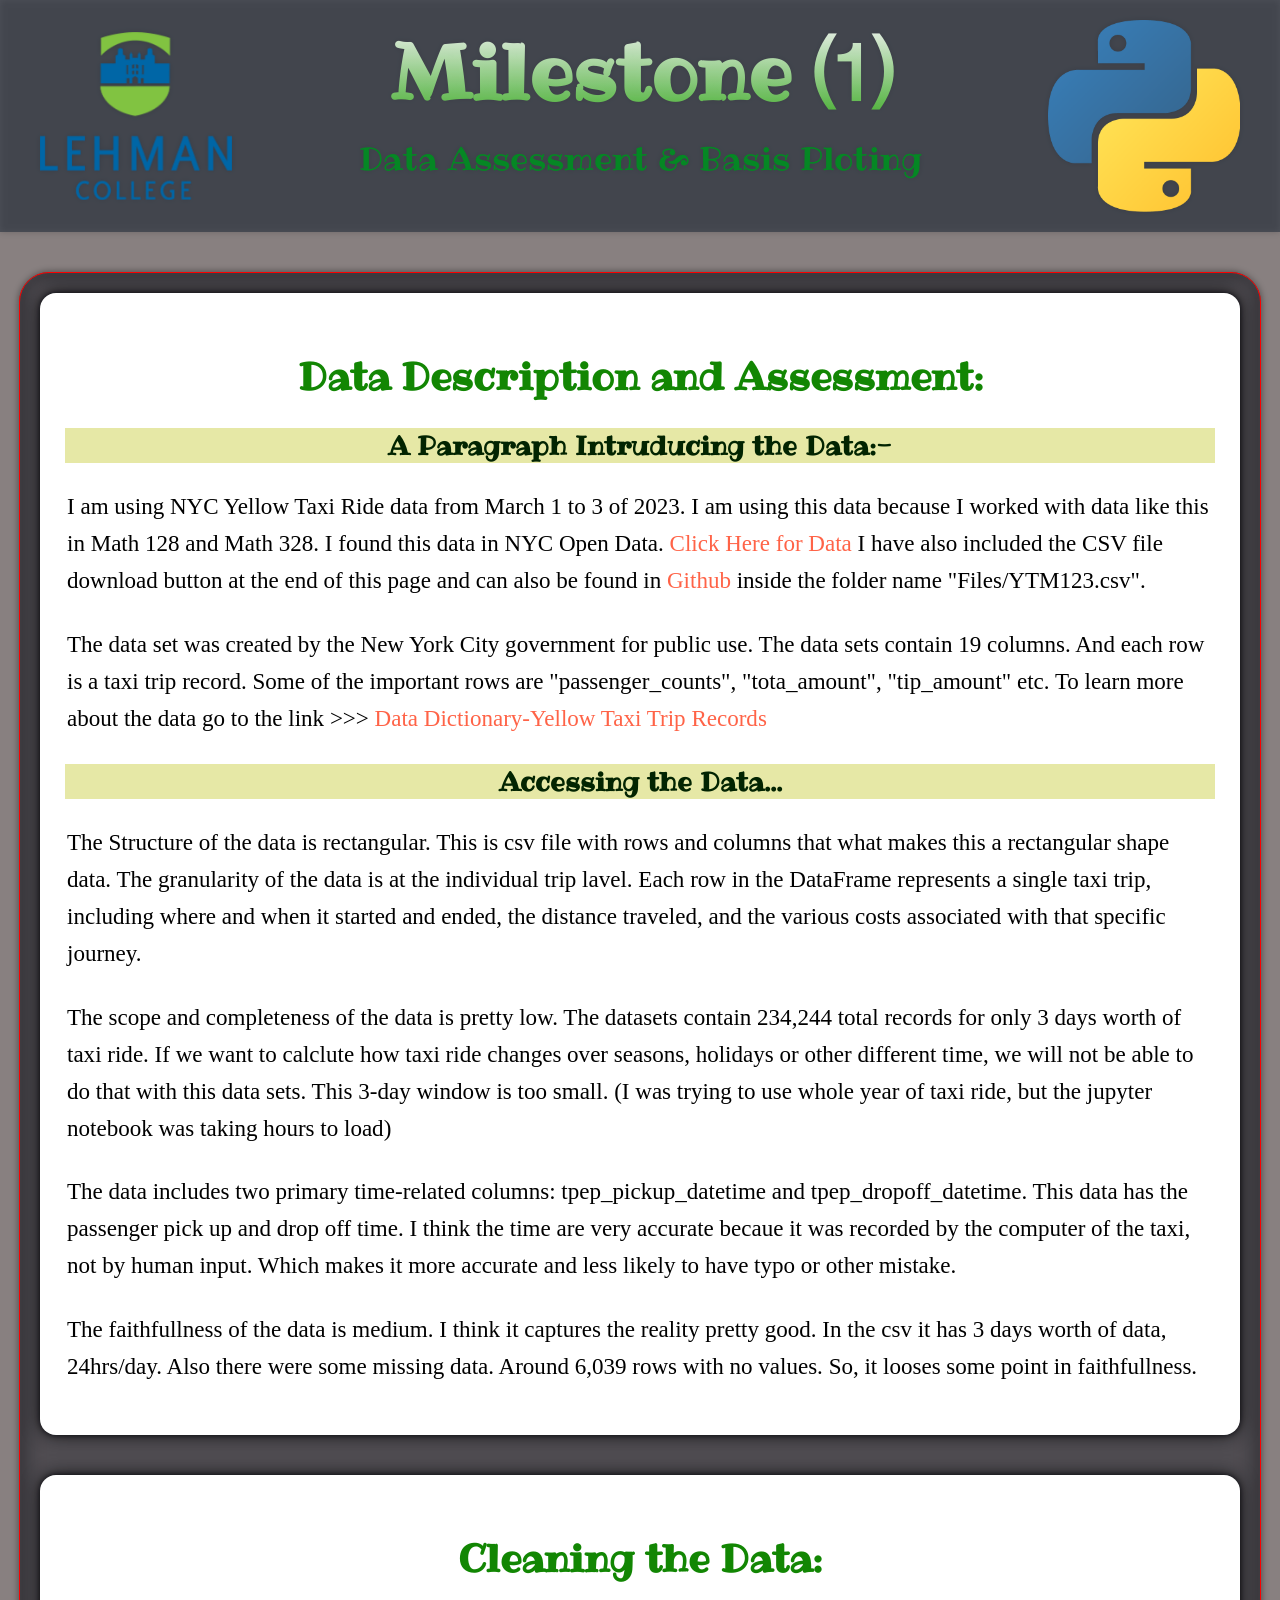
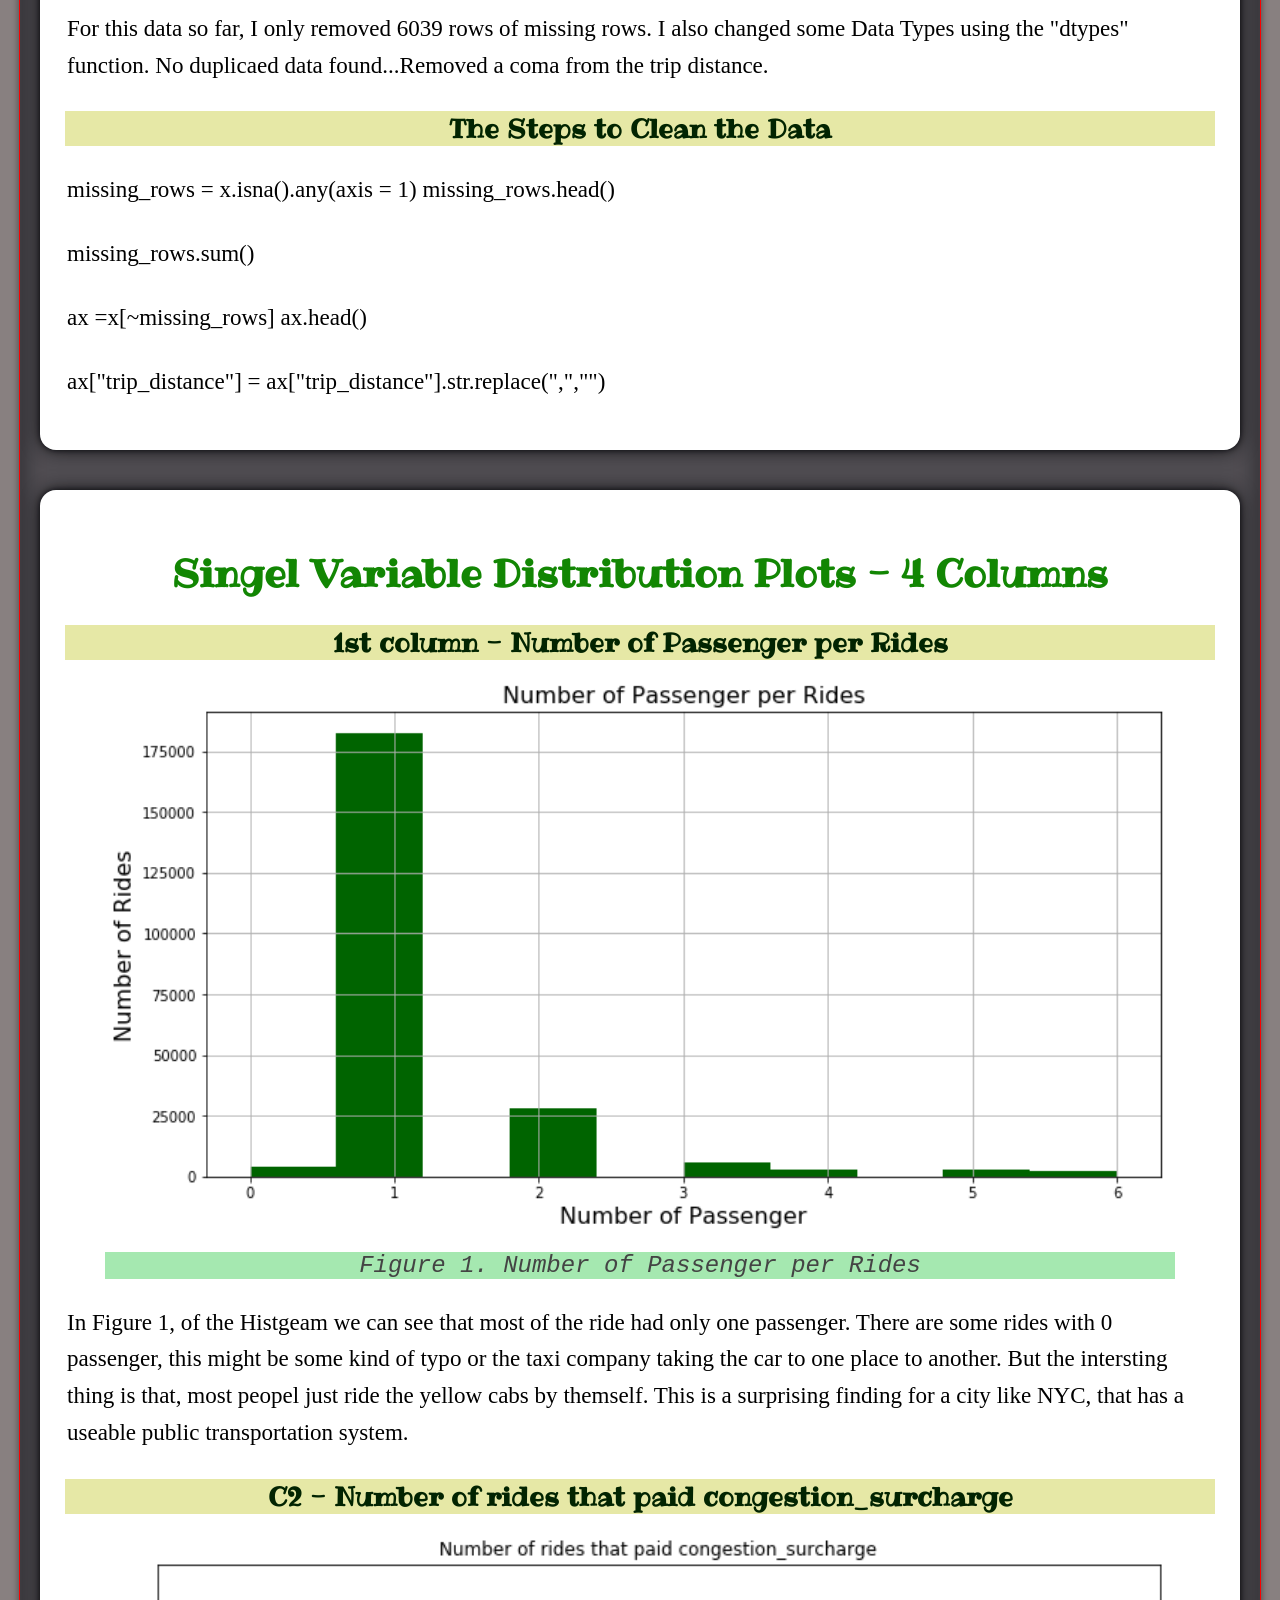
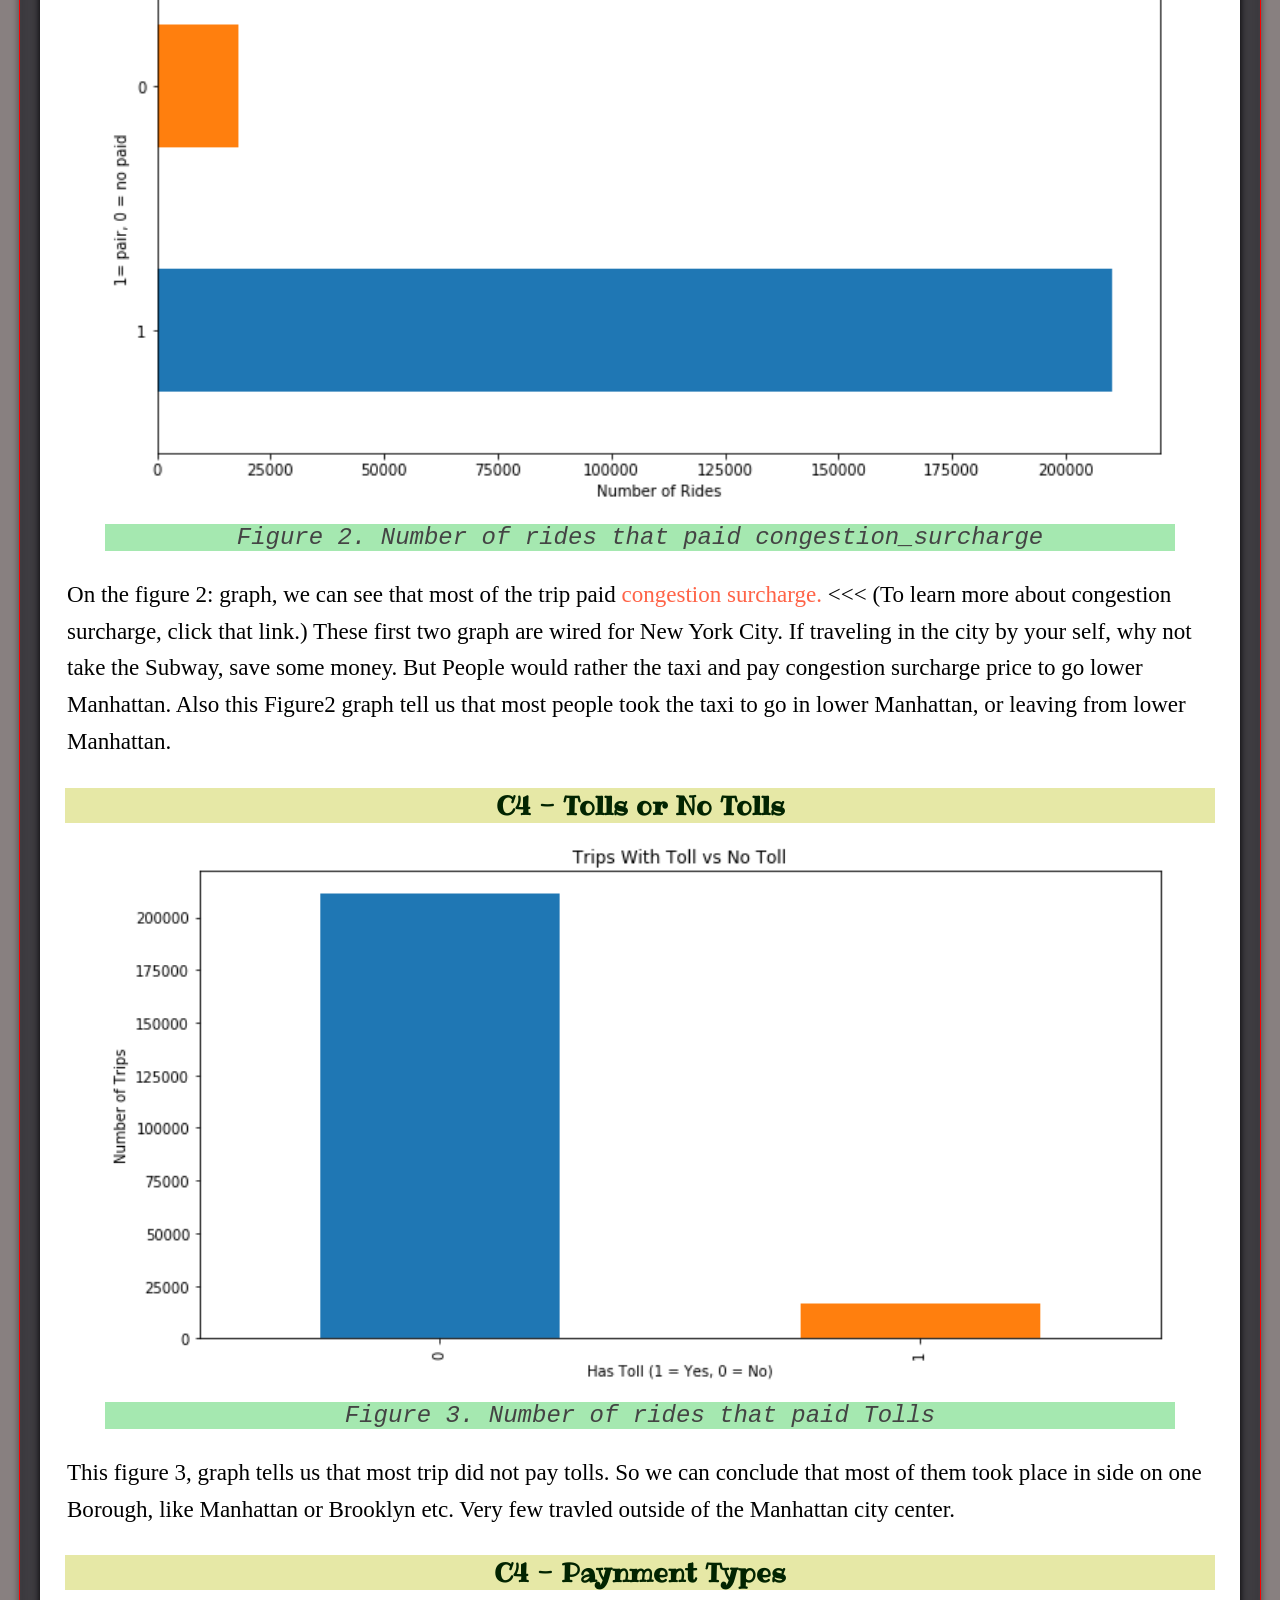
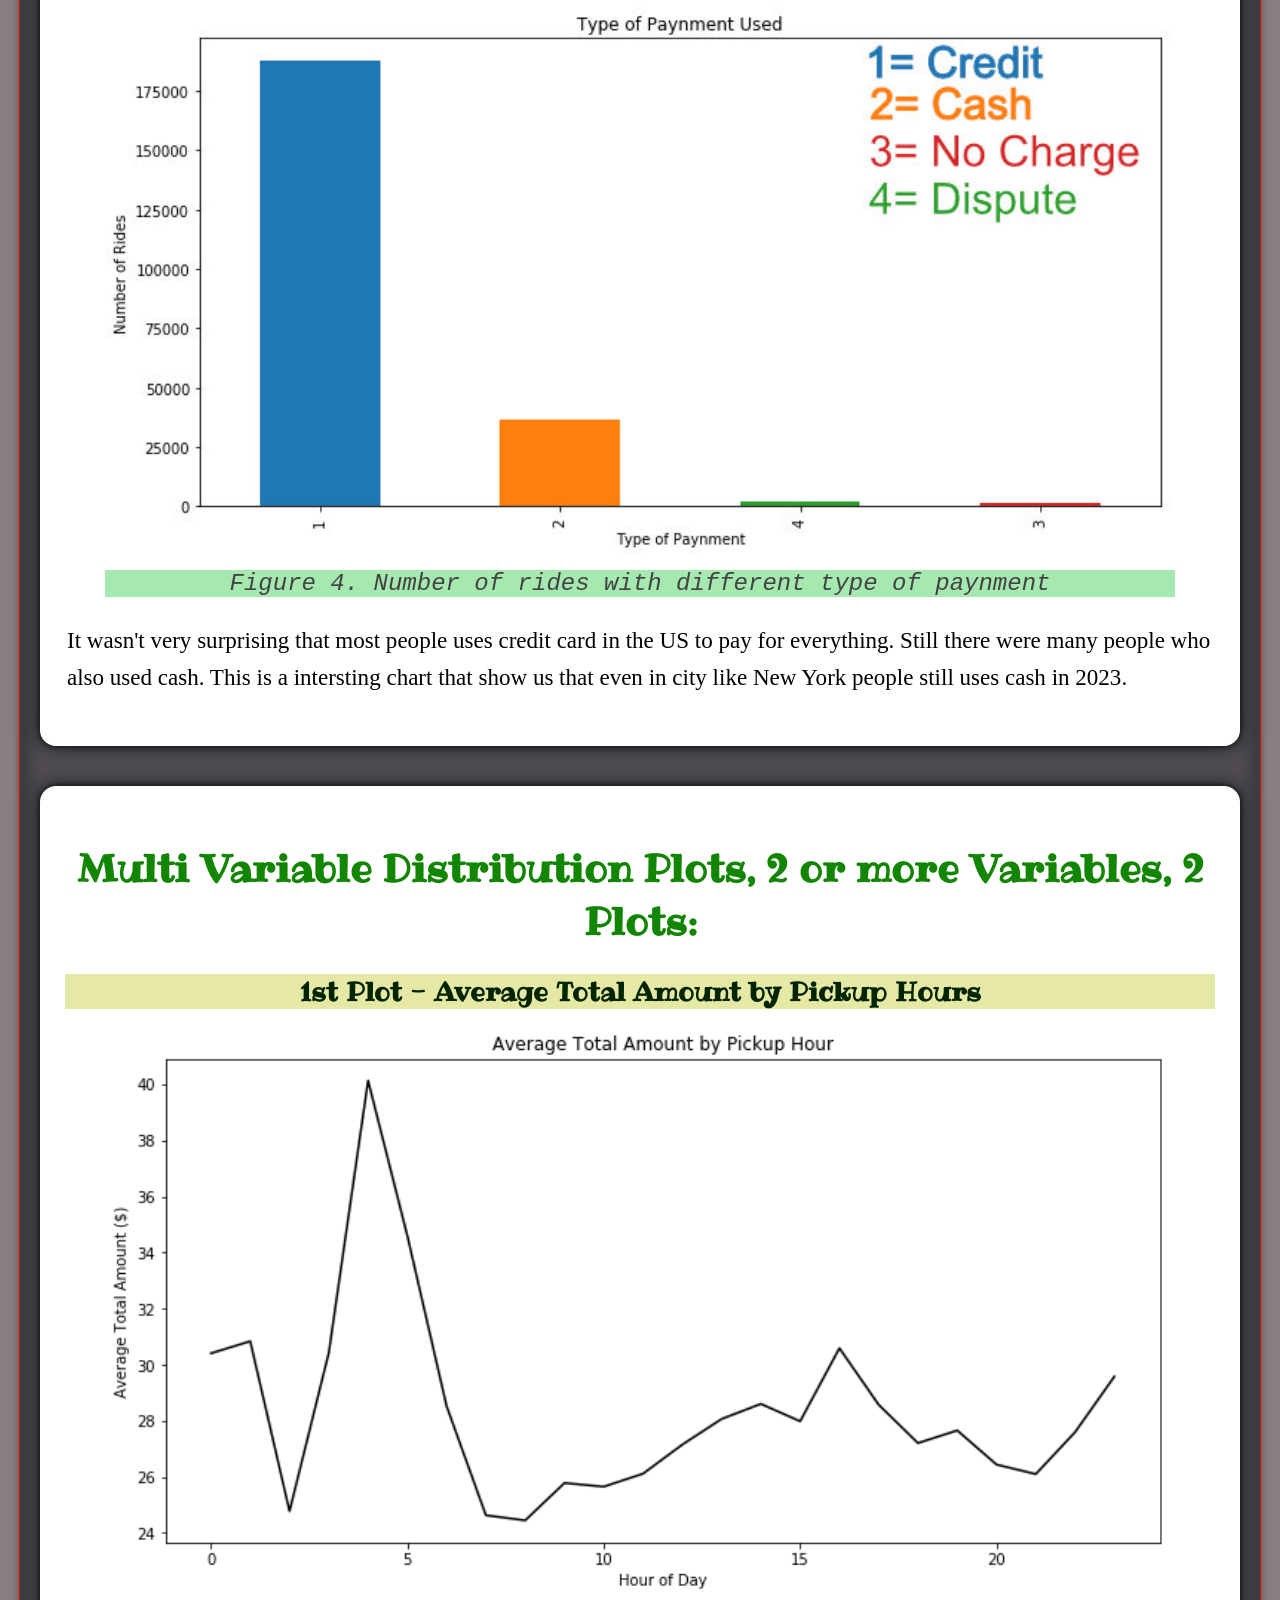
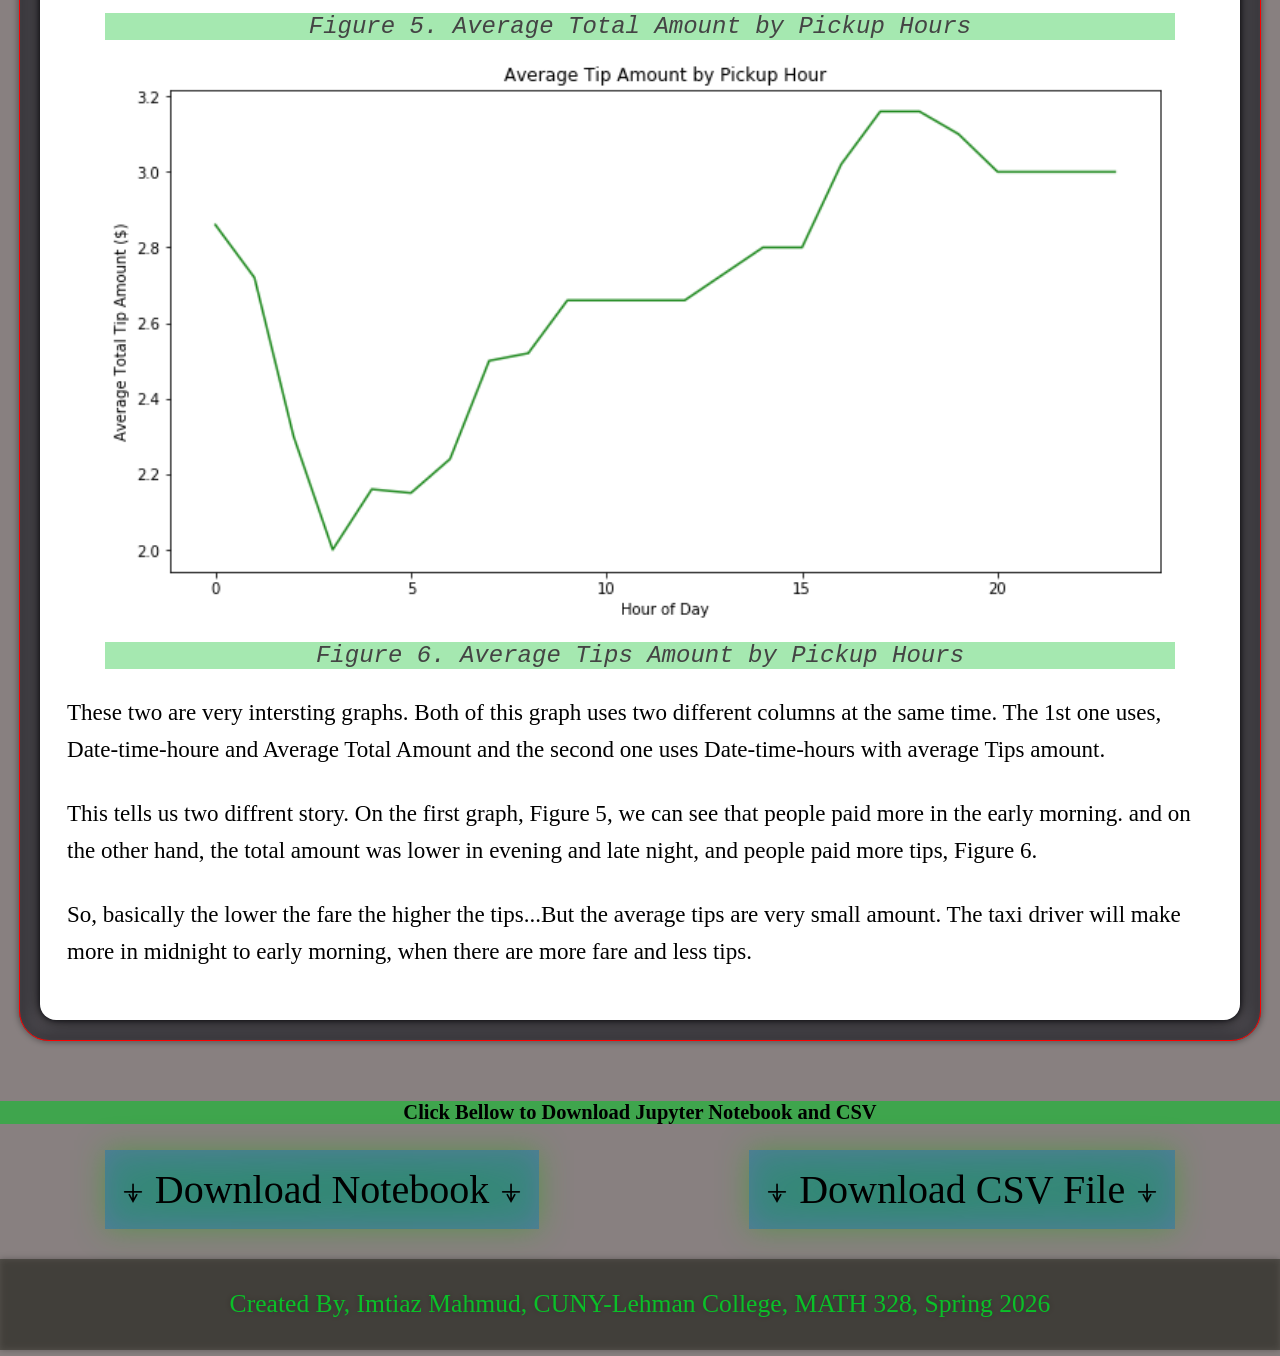
==== milestone1.html @ 044ed49c "C-2" ====
<!DOCTYPE html>
<html lang="en">
<head>
    <meta charset="UTF-8">
    <meta name="viewport" content="width=device-width, initial-scale=1.0">
    <title>M-1-Imtiaz</title>
    <link rel="stylesheet" href="style.css">
    
<link rel="preconnect" href="https://fonts.googleapis.com">
<link rel="preconnect" href="https://fonts.gstatic.com" crossorigin>
<link href="https://fonts.googleapis.com/css2?family=Ribeye&display=swap" rel="stylesheet">



</head>
<body class="milestone-body">

     <header class="site-header">
    <img src="Pics/logo.png" alt="Logo" class="logo left">

    <div class="header-text">
        <h1>Milestone ⑴</h1>
        <p>Data Assessment & Basis Ploting</p>
    </div>

    <img src="Pics/logo3.png" alt="Logo" class="logo right">
</header>

<main class="milestone-main">

    <!-- Section 1 -->
    <section class="content-section">
               
        <div class="section-text">

            <h2>Data Description and Assessment:</h2>
            <h3> A Paragraph Intruducing the Data:-</h3>

            <p>
                I am using NYC Yellow Taxi Ride data from March 1 to 3 of 2023. 
                I am using this data because I worked with data like this in Math 128 and Math 328.
                I found this data in NYC Open Data. 
                <a href="https://data.cityofnewyork.us/Transportation/2023-Yellow-Taxi-Trip-Data/4b4i-vvec/about_data">Click Here for Data</a>
                I have also included the CSV file download button at the end of this page and can also be found in <a href="https://github.com/imtiaz-bronx/math-project">Github</a>
                inside the folder name "Files/YTM123.csv". 
            </p>
            <p>
                The data set was created by the New York City government for public use.
                The data sets contain 19 columns. And each row is a taxi trip record. 
                Some of the important rows are "passenger_counts", "tota_amount", "tip_amount" etc. To learn more about the data go to the link >>>
                <a href="https://www.nyc.gov/assets/tlc/downloads/pdf/data_dictionary_trip_records_yellow.pdf"> Data Dictionary-Yellow Taxi Trip Records</a>
            </p>

            <h3>
                Accessing the Data...
            </h3>
            <p>
                The Structure of the data is rectangular. This is csv file with rows and columns that what makes this a rectangular shape data. 
                The granularity of the data is at the individual trip lavel. Each row in the DataFrame represents a single taxi trip, 
                including where and when it started and ended, 
                the distance traveled, and the various costs associated with that specific journey.
            </p>

            <p>
                The scope and completeness of the data is pretty low. The datasets contain 234,244 total records for only 3 days worth of taxi ride.
                If we want to calclute how taxi ride changes over seasons, holidays or other different time, we will not be able to do that with this data sets.
                This 3-day window is too small.
                (I was trying to use whole year of taxi ride, but the jupyter notebook was taking hours to load)
            </p>
            
                <p>The data includes two primary time-related columns: tpep_pickup_datetime and tpep_dropoff_datetime. 
                    This data has the passenger pick up and drop off time. I think the time are very accurate becaue it was recorded by the computer of the taxi, 
                    not by human input. 
                Which makes it more accurate and less likely to have typo or other mistake.
            </p>

            <p>
                The faithfullness of the data is medium. I think it captures the reality pretty good. In the csv it has 3 days worth of data, 24hrs/day.
                Also there were some missing data. Around 6,039 rows with no values. So, it looses some point in faithfullness. 
                
            </p>

         
            
    </section>

    <!-- Section 2 -->
    <section class="content-section">

        <div class="section-text">
        <h2>Cleaning the Data:</h2>
        <p>
            For this data so far, I only removed 6039 rows of missing rows. I also changed some Data Types using the "dtypes" function. 
            No duplicaed data found...Removed a coma from the trip distance.
        </p>
        <h3> The Steps to Clean the Data</h3>
        <p>
            missing_rows = x.isna().any(axis = 1)
            missing_rows.head()
        </p>
        <p>
            missing_rows.sum()
        </p>
        <p>
            ax =x[~missing_rows]
            ax.head()
        </p>
        <p>
            ax["trip_distance"] = ax["trip_distance"].str.replace(",","")

        </p>

        </div>



    </section>


    <!-- Section 3 -->
    <section class="content-section">
        <div class="section-text">
            <h2>Singel Variable Distribution Plots - 4 Columns</h2>
            <h3> 1st column - Number of Passenger per Rides</h3>
        <div class="section-image">
                <figure>
                    <img src="Pics/p_1.png" alt="Histgram of Passenger Count">
                    <figcaption>Figure 1. Number of Passenger per Rides</figcaption>
                </figure>
        </div>

            <p>
                In Figure 1, of the Histgeam we can see that most of the ride had only one passenger. 
                There are some rides with 0 passenger, this might be some kind of typo or the taxi company taking the car to one place to another. 
                But the intersting thing is that, most peopel just ride the yellow cabs by themself. This is a surprising finding for a city like NYC, that has 
                a useable public transportation system.
            </p>


            <h3>
                C2 - Number of rides that paid congestion_surcharge
            </h3>   

             <div class="section-image">
                <figure>
                    <img src="Pics/p_2.png" alt="that paid congestion_surcharge">
                    <figcaption>Figure 2. Number of rides that paid congestion_surcharge</figcaption>
                </figure>

            <p>
                On the figure 2: graph, we can see that most of the trip paid <a href="https://www.nyc.gov/site/tlc/about/congestion-surcharge.page">congestion surcharge.</a>
                <<< (To learn more about congestion surcharge, click that link.) These first two graph are wired for New York City. If traveling in the city by your self, why not take the Subway, save some money. But People 
                would rather the taxi and pay congestion surcharge price to go lower Manhattan. 
                Also this Figure2 graph tell us that most people took the taxi to go in lower Manhattan, or leaving from lower Manhattan. 
            </p>

            <h3>
                C4 - Tolls or No Tolls
            </h3>
                <div class="section-image">
                <figure>
                    <img src="Pics/p_3.png" alt="Histgram of Passenger Count">
                    <figcaption>Figure 3. Number of rides that paid Tolls </figcaption>
                </figure>
            
            <p>
                This figure 3, graph tells us that most trip did not pay tolls. So we can conclude that most of them took place in side on one Borough, like 
                Manhattan or Brooklyn etc. Very few travled outside of the Manhattan city center. 
            </p>
        
        <h3>
            C4 - Paynment Types
        </h3>
                <figure>
                    <img src="Pics/p_4.jpg" alt="Bar chart of Type of Paynment">
                    <figcaption>Figure 4. Number of rides with different type of paynment</figcaption>
                </figure>  
        
        <p>
            It wasn't very surprising that most people uses credit card in the US to pay for everything. Still there were many 
            people who also used cash. This is a intersting chart that show us that even in city like New York people still uses cash in 2023.
        </p>

    </section>
<section class="content-section">
        <div class="section-text">
            <h2>Multi Variable Distribution Plots, 2 or more Variables, 2 Plots:</h2>
            <h3> 1st Plot - Average Total Amount by Pickup Hours</h3>

        <div class="section-image">
                <figure>
                    <img src="Pics/p_5.png" alt="Histgram of Passenger Count">
                    <figcaption>Figure 5. Average Total Amount by Pickup Hours</figcaption>
                </figure>
        
        <div class="section-image">
                <figure>
                    <img src="Pics/p_6.png" alt="Histgram of Passenger Count">
                    <figcaption>Figure 6. Average Tips Amount by Pickup Hours</figcaption>
                </figure>
    
    <p>
        These two are very intersting graphs. Both of this graph uses two different columns at the same time. The 1st one uses, Date-time-houre and Average Total Amount
        and the second one uses Date-time-hours with average Tips amount.
    </p>
    <p>
        This tells us two diffrent story. On the first graph, Figure 5, we can see that people paid more in the early morning. 
        and on the other hand, the total amount was lower in evening and late night, and people paid more tips, Figure 6.
        
    </p>
    <p>
        So, basically the lower the fare the higher the tips...But the average tips are very small amount. 
        The taxi driver will make more in midnight to early morning, when there are more fare and less tips.
    </p>

</section>


</main>

<h3 class = "mile-h3">
     Click Bellow to Download Jupyter Notebook and CSV</h3>
<div class = "download-btn" >
    <a href="Files/M1-Imtiaz.ipynb" class="d-btn">⍖ Download Notebook ⍖</a>
    <a href="Files/YTM123.csv" class="d-btn">⍖ Download CSV File ⍖</a>
</div>


    <footer class="footer">
    <p>Created By, Imtiaz Mahmud, CUNY-Lehman College, MATH 328, Spring 2026</p>
    </footer>

</body>
</html>
---- style.css ----
body {
    margin: 0px;
    font-family:Georgia, 'Times New Roman', Times, serif;
    cursor: url("Pics/x2.png"), auto;
    
    color: #000000;
    display: flex;
    flex-direction: column;
    min-height: 100vh;
    
    background-color: #4d9ca57c;
    
    background:
    linear-gradient(rgba(173, 21, 173, 0.508), rgba(156, 48, 68, 0.499)),
    url("Pics/b3.jpg");
    background-repeat: no-repeat;
    background-position:center;
    background-size:cover;
}
.milestone-body {
    background: #2c1d1d8f;   /* solid color only */
}


.site-header {
    filter: drop-shadow(0 0 0.2rem rgba(0, 0, 0, 0.349));
    background-color: #1f29378b;
    padding: 20px 40px;

    display: flex;
    align-items: center;
    justify-content: space-between;

}

.logo {
    width: clamp(100px, 15vw, 280px);
    height: auto;
    flex-shrink: 10;
    opacity: 0%;
    animation: fadeUp 0.3s ease-out forwards;
}

.header-text {
    text-align: center;
    flex: 1;
}


.site-header h1 {
    font-family:"Ribeye", serif;
    margin: 0;
    font-size: clamp(3rem, 6vw, 8.5rem);
    font-weight: 900;
    color: rgb(135, 9, 9);
    background: linear-gradient(to bottom, #fffffff0, #34f30494);
    -webkit-background-clip: text;
    -webkit-text-fill-color: transparent;
    opacity: 0%;
    animation: fadeUp 0.3s ease-out forwards;

}

.site-header p {
    font-family:"Ribeye", serif;
    margin-top: 10px;
    font-size: clamp(1.2rem, 2.5vw, 3rem);
    color: rgb(5, 135, 36);
    opacity: 0%;
    animation: fadeUp 0.3s ease-out forwards;
}

main {
    filter: drop-shadow(0 0 0.2rem rgb(0, 0, 0));
    align-items: center;
    max-width: 1300px;
    width: 95%;
    border-radius: 30px;
    margin: 50px auto 10px auto;
    padding: 25px;
    text-align: center;
    background-color:rgba(22, 10, 18, 0.481);
    backdrop-filter: blur(12px); 
    -webkit-backdrop-filter: blur(12px); /* For Safari */
    border: 1px solid rgba(253, 0, 0, 10);
    animation: fadeUp 1s ease-out forwards;
}


main h2 {
font-family:"Ribeye", serif;
text-align: center;
font-size: clamp(1.8rem, 3vw, 4.2rem);
color: #33bb14;
}

main p{
padding: 2px;
max-width: auto;
font-family:Domine;
font-size:clamp(1.1rem, 1.6vw, 3.0rem);
color: rgb(255, 255, 255);
}
.milestone-main {
    max-width: 1500px;
    width: 96%;
    margin: 40px auto;
    background-color:rgba(209, 196, 196, 0.803)
}
.milestone-main p {
padding: 2px;
max-width: auto;
font-family:Domine;
font-size:clamp(1.1rem, 1.6vw, 3.0rem);
color: rgb(0, 2, 2);
}
.mile-h3{
    font-size:clamp(1.1rem, 1.6vw, 3.0rem);
    color: #000000;
    background-color: #0ac02892;
    text-align: center;
}

/* Sections */
.section {
    max-width: 900px;
    margin: 10px auto;
    padding: 0 20px;
}

.section h2 {
    color: #03174a;
    font-family: monospace;
    font-size: 1.8rem;
}


/*Footer Style - Imtiaz Created By */
.footer {
    font-family:"MedievalSharp", cursive;
    margin:0;
    font-size:clamp(16px, 2vw, 35px);
    text-align:center;
    padding:clamp(2px, 1vw, 5px);
    margin-top: auto;
    margin-bottom:0px;
    text-align: center;
    background-color: #22221981;
    filter: drop-shadow(0 0 0.2rem rgba(0, 0, 0, 0.548));

}
.footer p{
    font-size:clamp(16px, 2vw, 35px);
    color: #0ac028;
}

/* Miles Stone Buttons*/
.milestone-buttons {
    display: flex;
    justify-content: center;
    gap: 50px;
    margin: 50px 0;
    font-size: 50px;
    display:flex;
}

/* Button style */
.btn {
    font-family: "Permanent Marker";
    font-size: clamp(18px, 3vw, 60px);
    margin-top: 5px;
    filter: drop-shadow(0 0 2.0rem yellow);
    text-decoration:none;
    background-color:rgba(15, 23, 42, 0.539);
    color:white;
    cursor: url("Pics/m1.png"),auto;
    padding: clamp(12px, 2vw, 35px) clamp(20px, 4vw, 65px);;
    border-radius: 10px;
    font-weight: bold;
    transition: background-color 0.3s ease, transform 0.15s ease;
    flex-wrap: wrap;
 
    border: 1px solid rgba(4, 0, 253, 30);  
}

/* Hover effect */
.btn:hover {
    background-color: #2ca91edb;
    transform: translateY(-10px);
    box-shadow: 0 10px 20px rgba(44, 169, 30, 0.4); /* Glow matches the button color */
    filter: drop-shadow(0 0 1.0rem #adff2f);
}

.download-btn{
    justify-content:center;
    gap: 210px;
    margin-top: 5px;
    margin-bottom: 30px;
    font-size: 40px;
    display:flex;
    border-radius: 50px;
    text-decoration: none;
}
.d-btn{
    background-color: #0a77c069;
    padding: 1rem;
    color: #000000;
    backdrop-filter: blur(1000px); 
    -webkit-backdrop-filter: blur(1000px);
    filter: drop-shadow(0 0 0.95rem rgb(29, 167, 11));
     text-decoration:double;

}
.d-btn:hover{
transform: translateY(-5px);
box-shadow: 0 10px 20px rgba(235, 5, 170, 0.54); /* Glow matches the button color */
filter: drop-shadow(0 0 1.0rem #e00d06);
}


@keyframes fadeUp {
    from {
        opacity: 0;
        transform: translateY(30px); /* Starts 30px lower */
    }
    to {
        opacity: 1;
        transform: translateY(0); /* Ends at its normal position */
    }
}

/* ===== MAIN CONTAINER ===== */
.milestone-main {
    max-width: 1200px;
    margin: 40px auto;
    padding: 20px;
    background: #1c213243;

    display: flex;
    flex-direction: column;
    gap: 40px;
}


/* ===== SECTION GRID ===== */
.content-section {
    display: grid;
    gap: 30px;
    background: rgb(255, 255, 255);
    padding: 25px;
    border-radius: 16px;
    box-shadow: 0 0 20px rgba(0,0,0,0.4);
    align-items: center;
}


/* Text styling */
.section-text h2 {
    font-family: "Ribeye", serif;
    font-size: clamp(1.8rem, 3vw, 2.8rem);
    color: #128603;
    margin-bottom: 15px;
    text-align:center;

}
.section-text h3 {
    display: flex;
    justify-content: center;
    font-family: "Ribeye", serif;
    font-size: clamp(1rem, 2vw, 2.2rem);
    color: #000000;
    margin-bottom: 12px;
    text-align:center;
    color: rgb(2, 36, 1);
    background-color: #bac00a5c;
}


.section-text p {
    font-family:'Times New Roman', Times, serif;
    font-size: clamp(1rem, 1.8vw, 2.1rem);
    color: #000000;
    line-height: 1.6;
    text-align: left;
    flex: 1;
}


/* Image styling */
.section-image img {
    align-items: end;
    width:100%;
    height:100%;
    border-radius: 12px;
}

.section-image figcaption {
    font-family:monospace;
    background-color: #0ac0285d;
    margin-top: 10px;
    font-size: 1.5rem;
    color: #444;
    font-style: italic;
}

a {
  color:tomato;
  text-decoration:solid;
  cursor: url("Pics/link3.png"),auto;
}
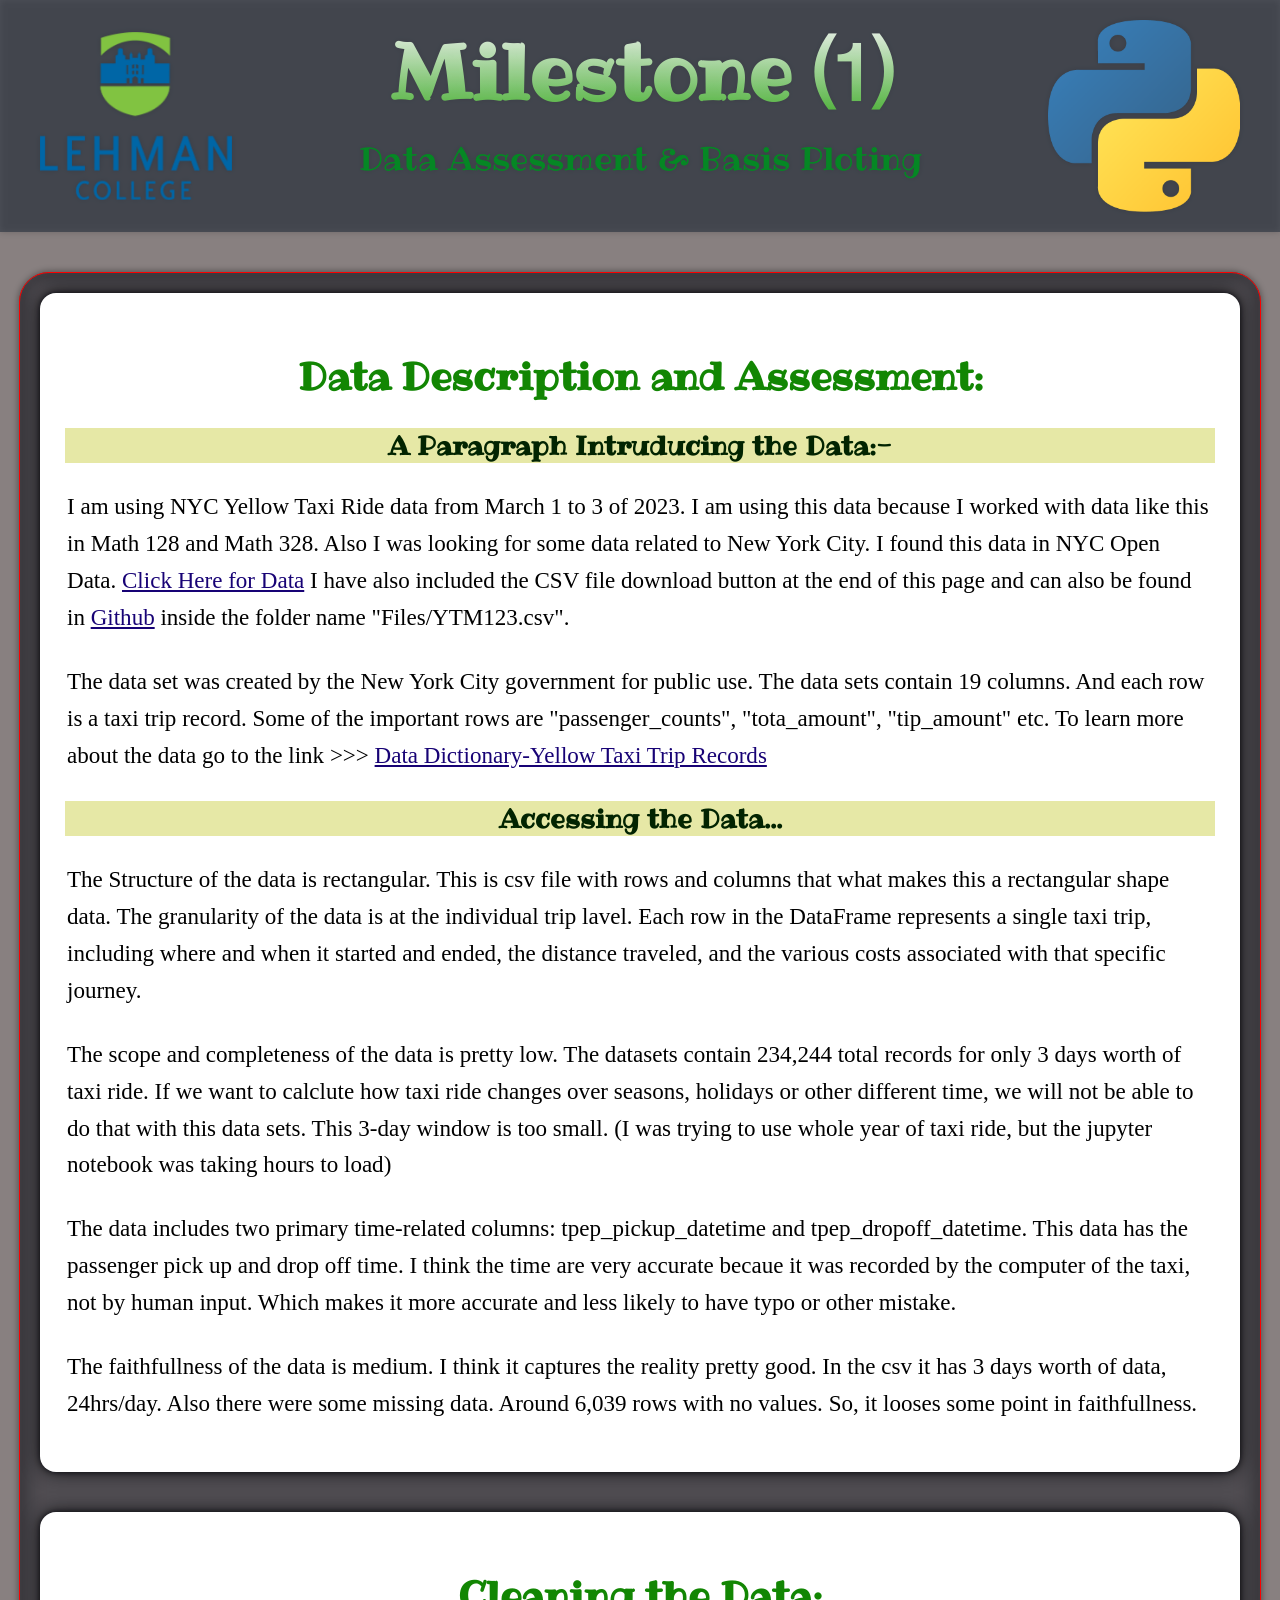
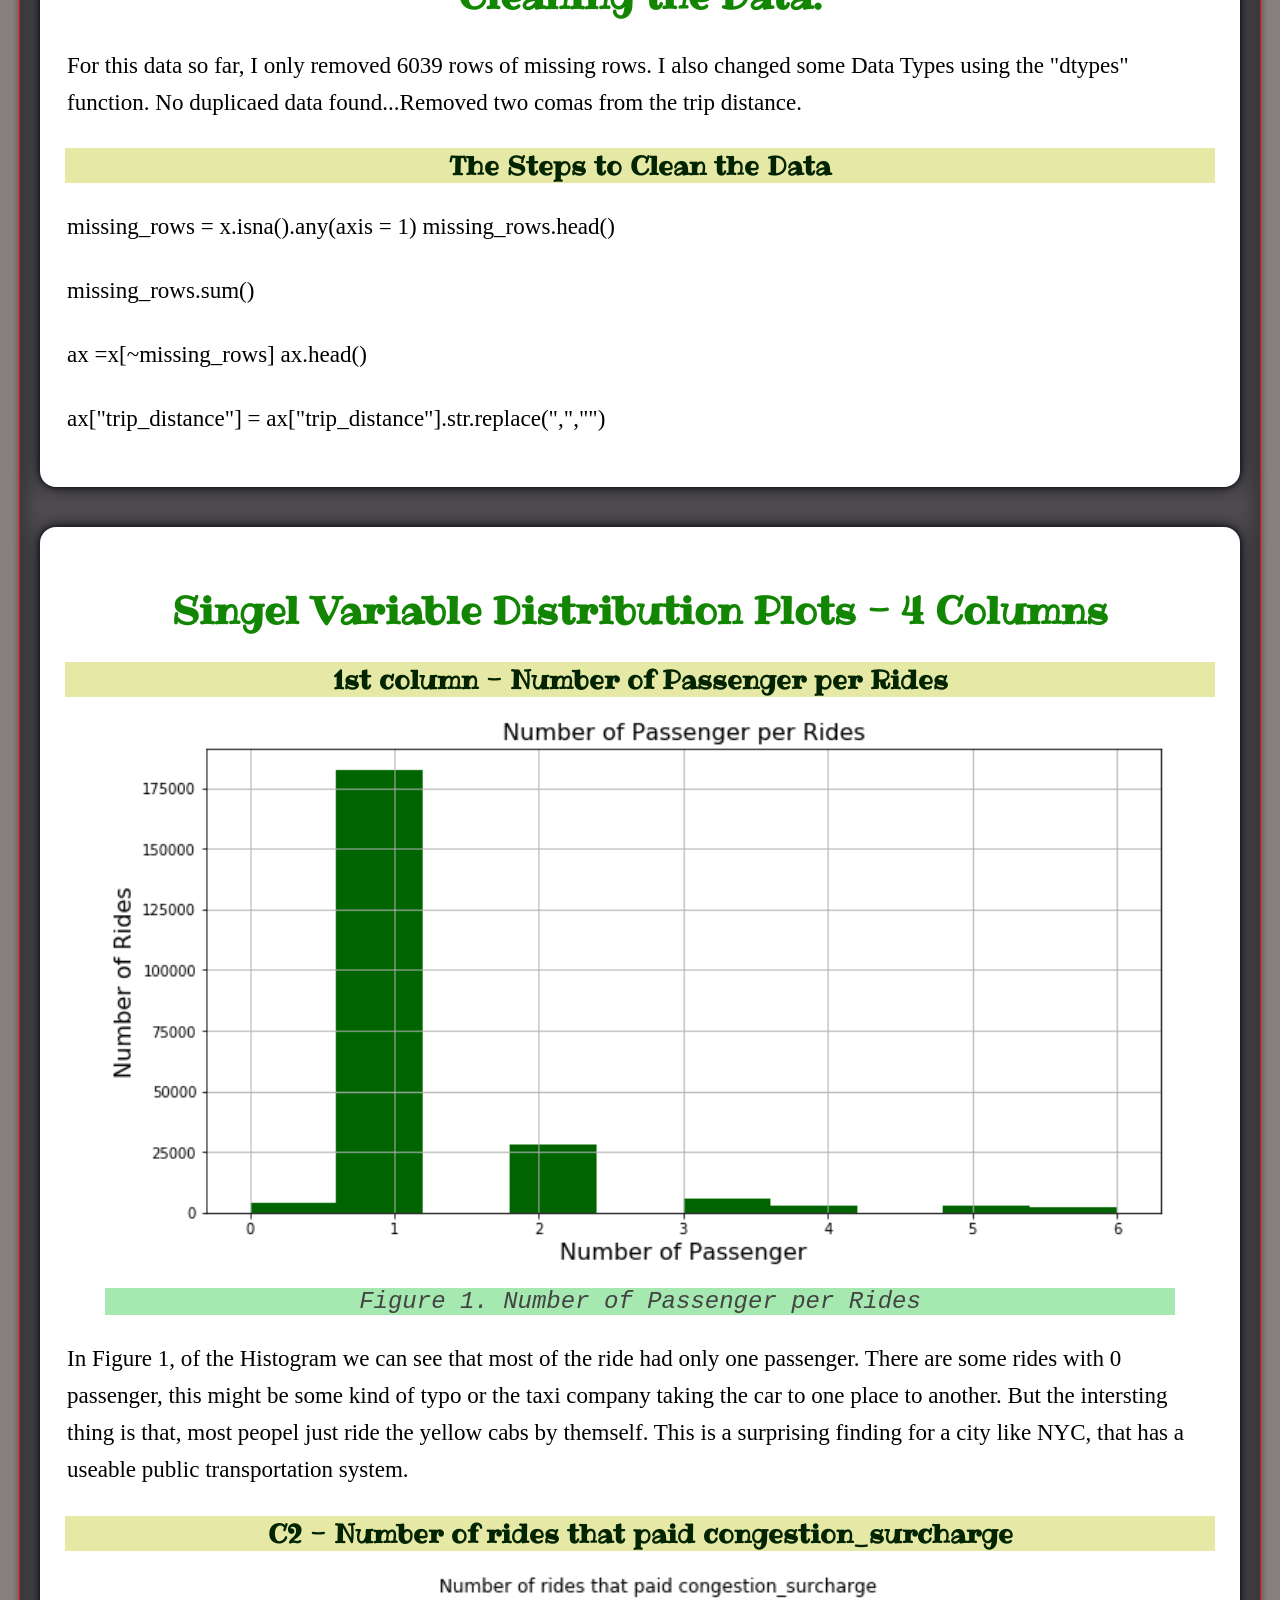
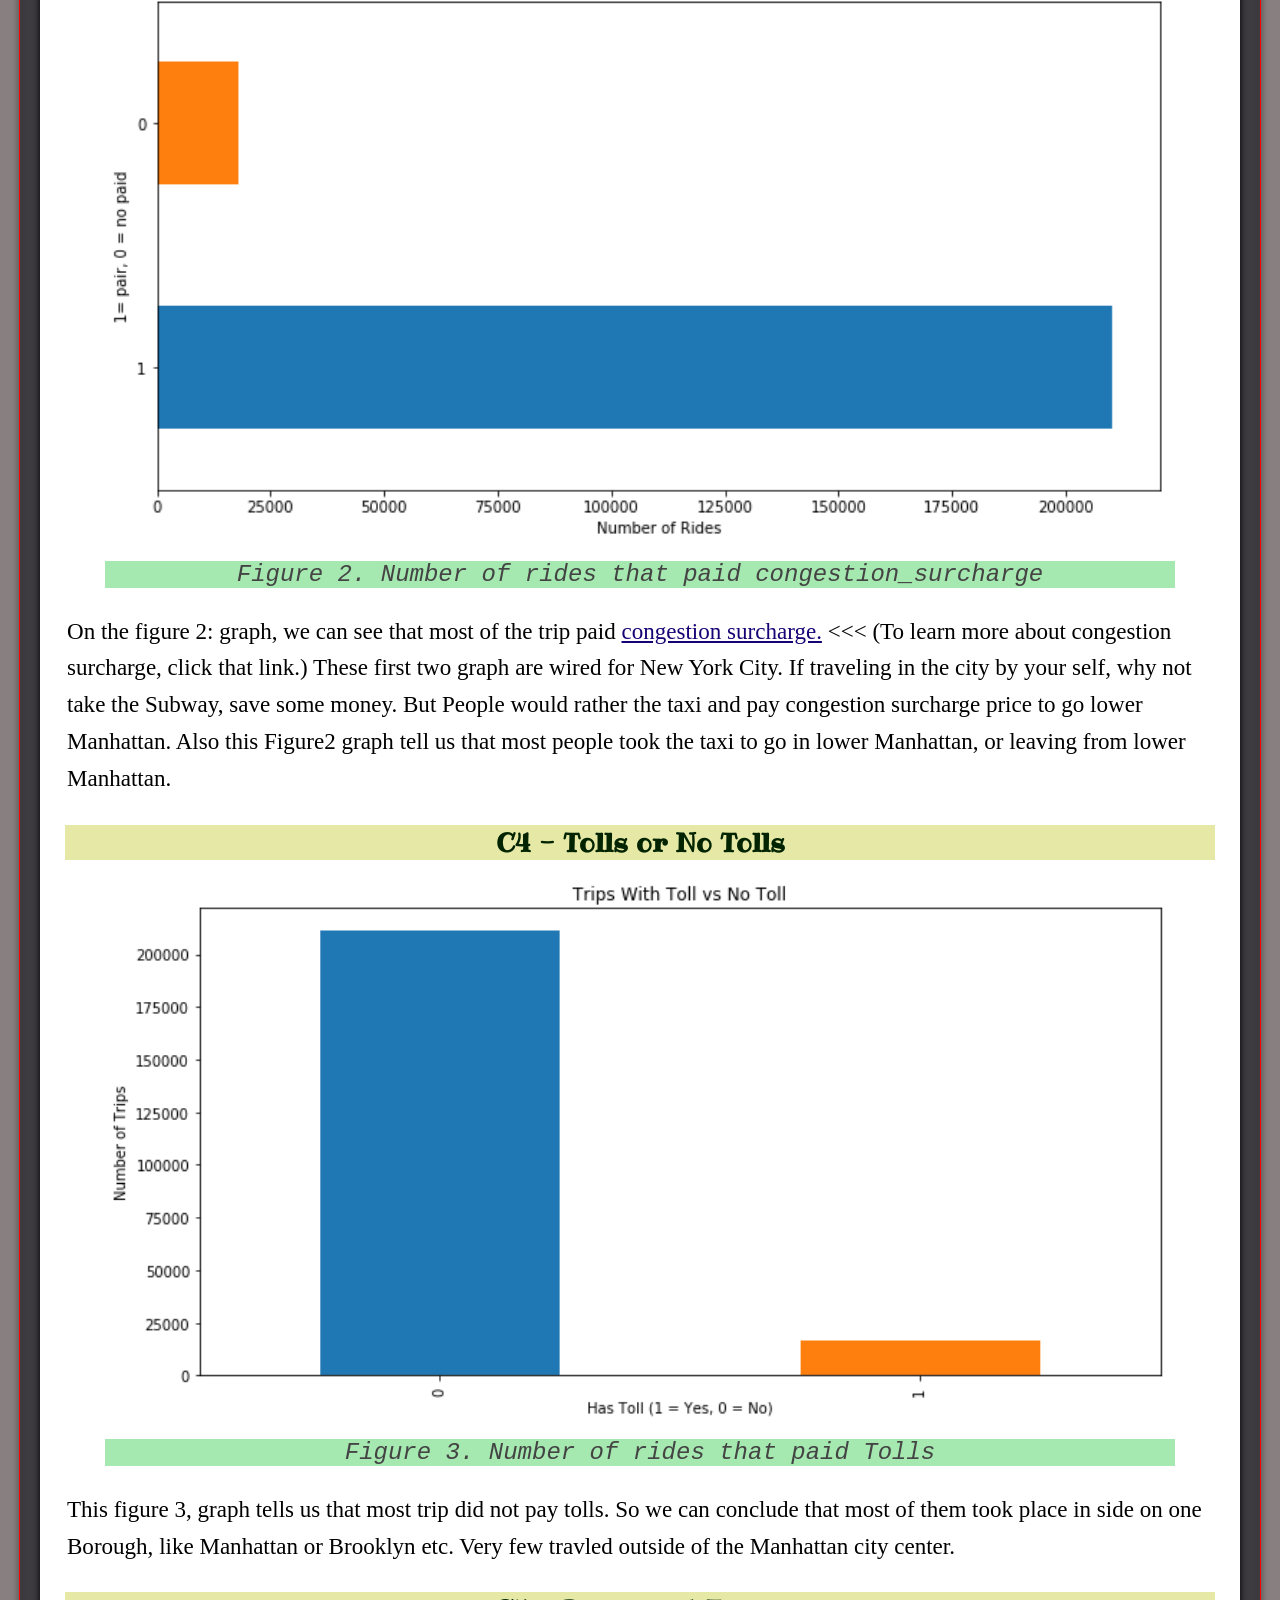
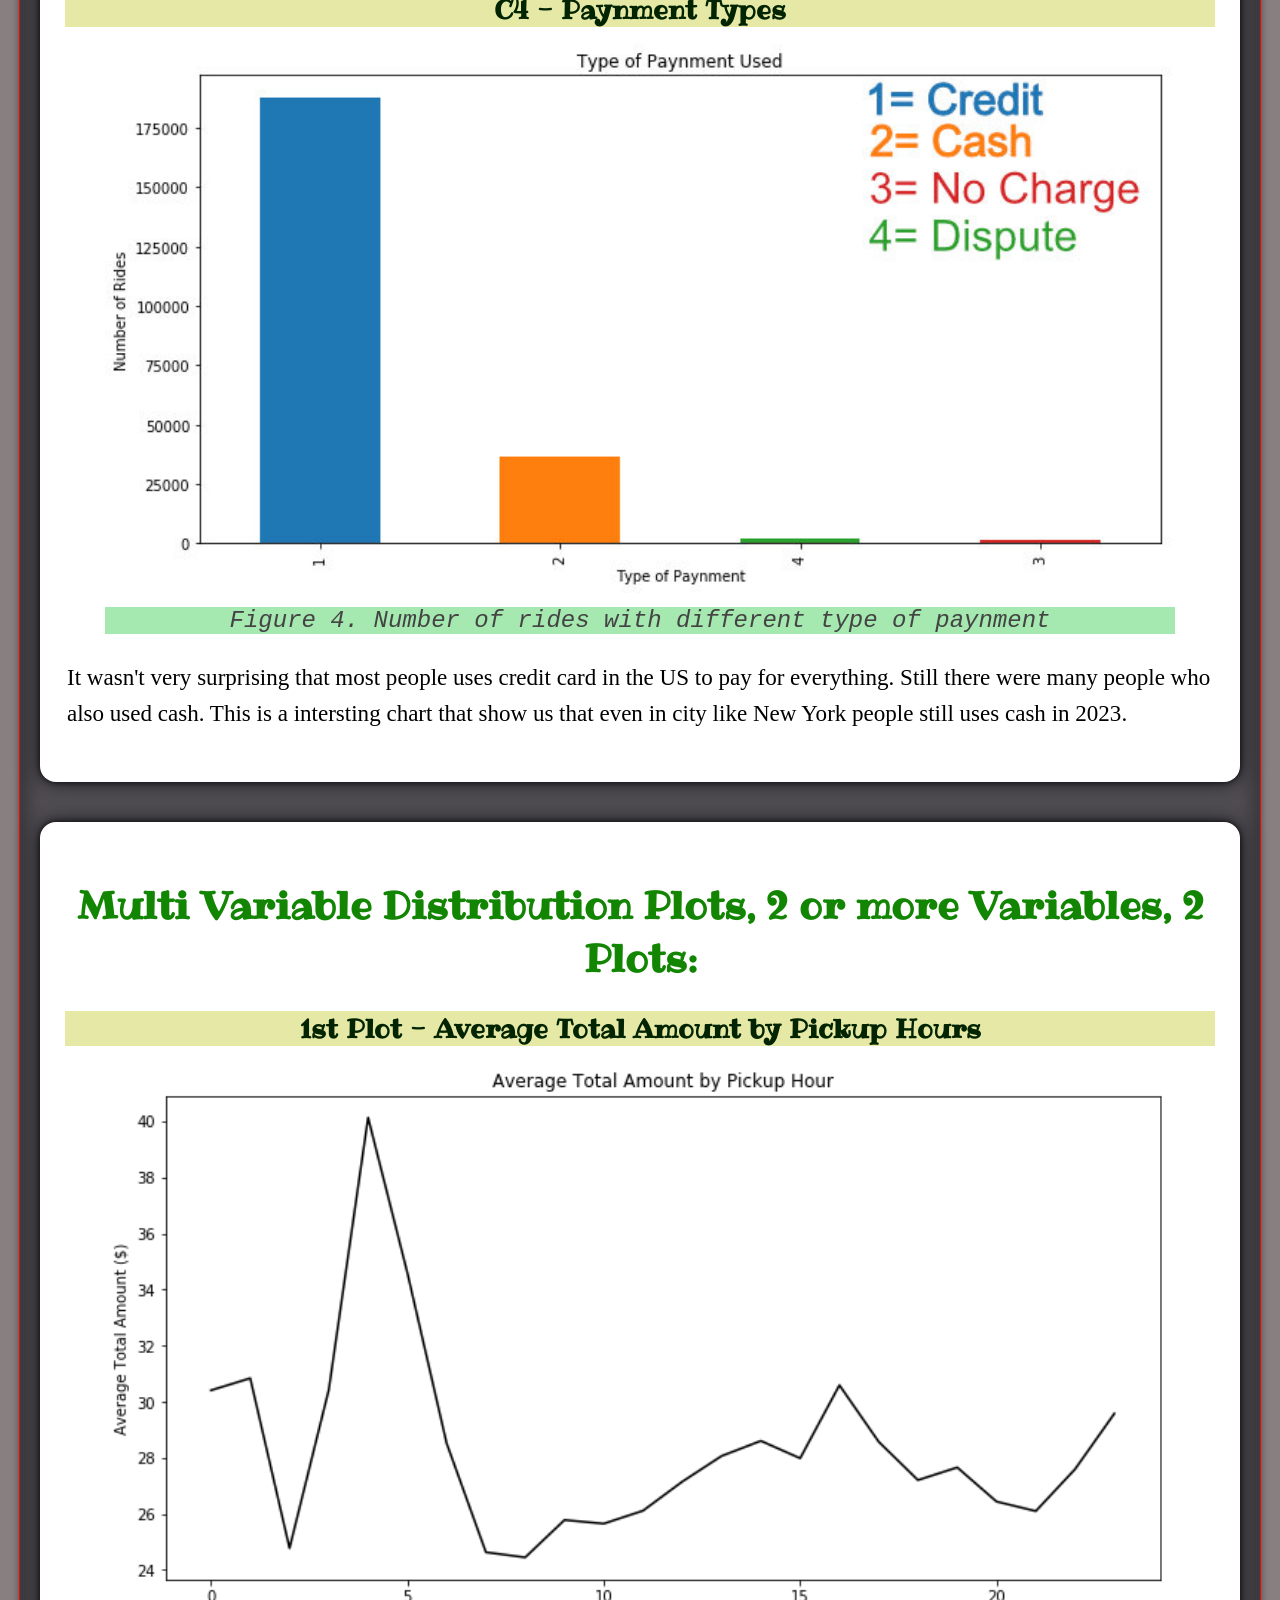
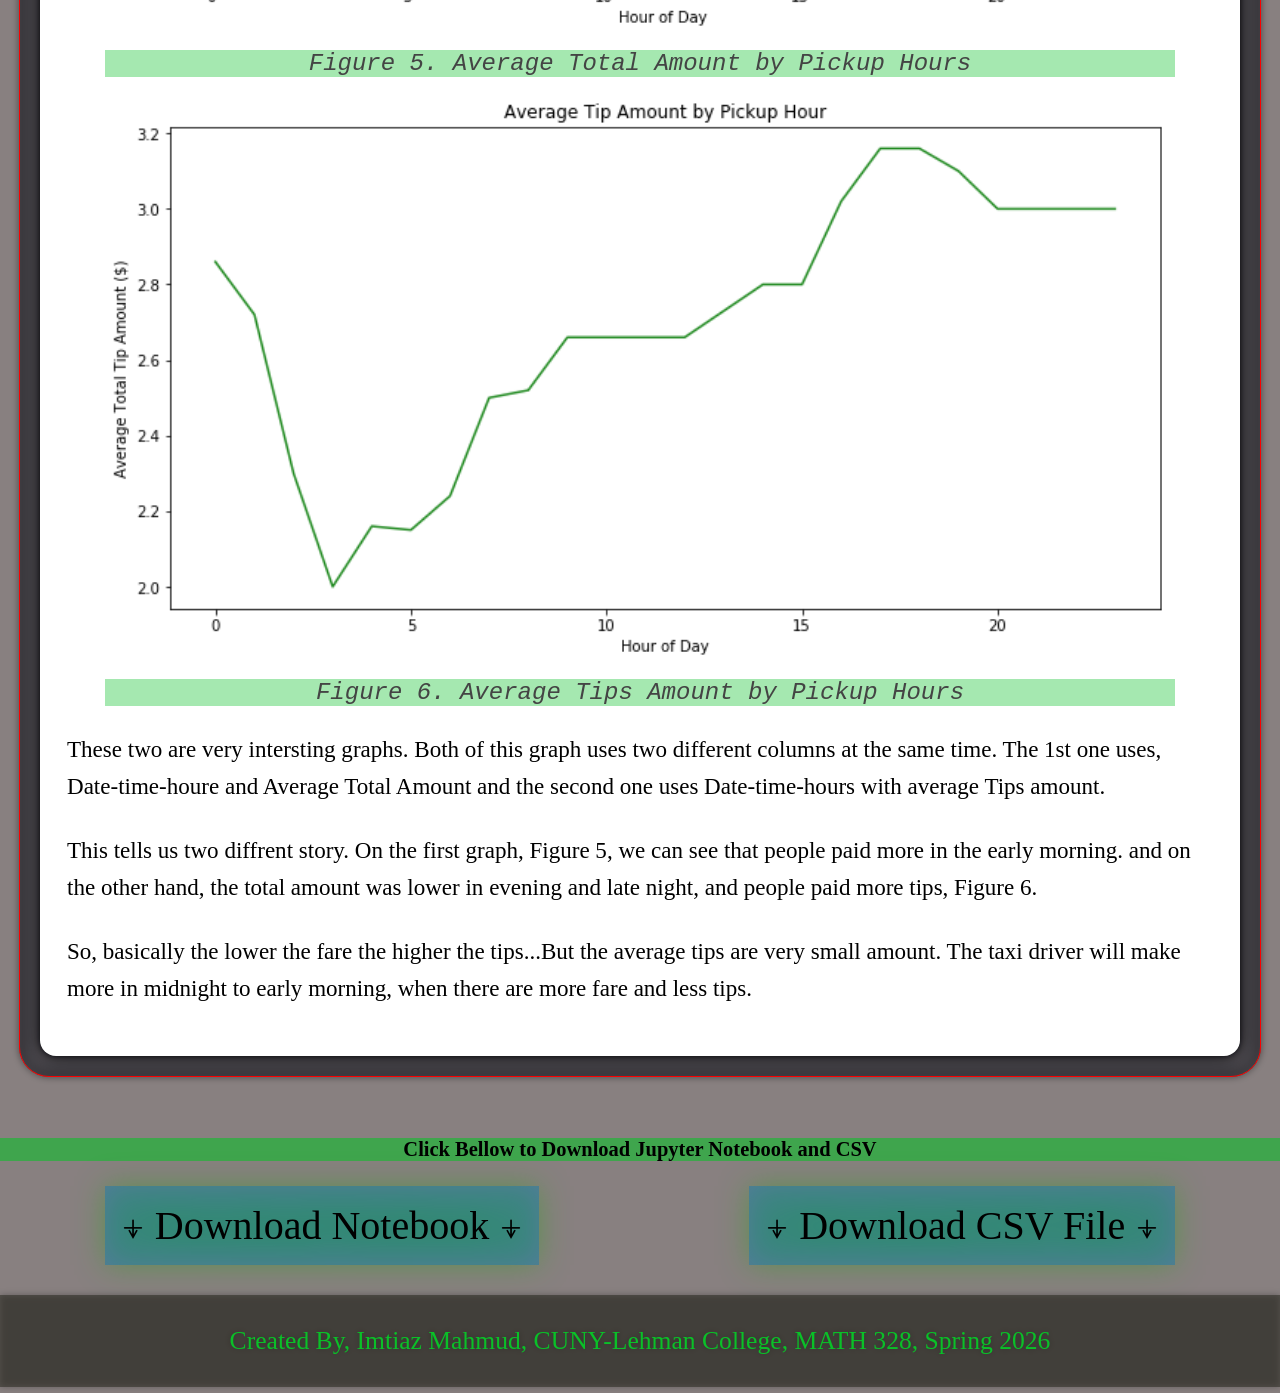
==== commit 92cac3e6: "M1F" ====
--- a/milestone1.html
+++ b/milestone1.html
@@ -39,6 +39,7 @@
             <p>
                 I am using NYC Yellow Taxi Ride data from March 1 to 3 of 2023. 
                 I am using this data because I worked with data like this in Math 128 and Math 328.
+                Also I was looking for some data related to New York City.
                 I found this data in NYC Open Data. 
                 <a href="https://data.cityofnewyork.us/Transportation/2023-Yellow-Taxi-Trip-Data/4b4i-vvec/about_data">Click Here for Data</a>
                 I have also included the CSV file download button at the end of this page and can also be found in <a href="https://github.com/imtiaz-bronx/math-project">Github</a>
@@ -91,7 +92,7 @@
         <h2>Cleaning the Data:</h2>
         <p>
             For this data so far, I only removed 6039 rows of missing rows. I also changed some Data Types using the "dtypes" function. 
-            No duplicaed data found...Removed a coma from the trip distance.
+            No duplicaed data found...Removed two comas from the trip distance.
         </p>
         <h3> The Steps to Clean the Data</h3>
         <p>
@@ -130,7 +131,7 @@
         </div>
 
             <p>
-                In Figure 1, of the Histgeam we can see that most of the ride had only one passenger. 
+                In Figure 1, of the Histogram we can see that most of the ride had only one passenger. 
                 There are some rides with 0 passenger, this might be some kind of typo or the taxi company taking the car to one place to another. 
                 But the intersting thing is that, most peopel just ride the yellow cabs by themself. This is a surprising finding for a city like NYC, that has 
                 a useable public transportation system.
--- a/style.css
+++ b/style.css
@@ -304,7 +304,7 @@
 }
 
 a {
-  color:tomato;
-  text-decoration:solid;
-  cursor: url("Pics/link3.png"),auto;
+  color:rgb(23, 2, 117);
+  text-decoration:underline;
+  cursor: url("Pics/link4.png"),auto;
 }
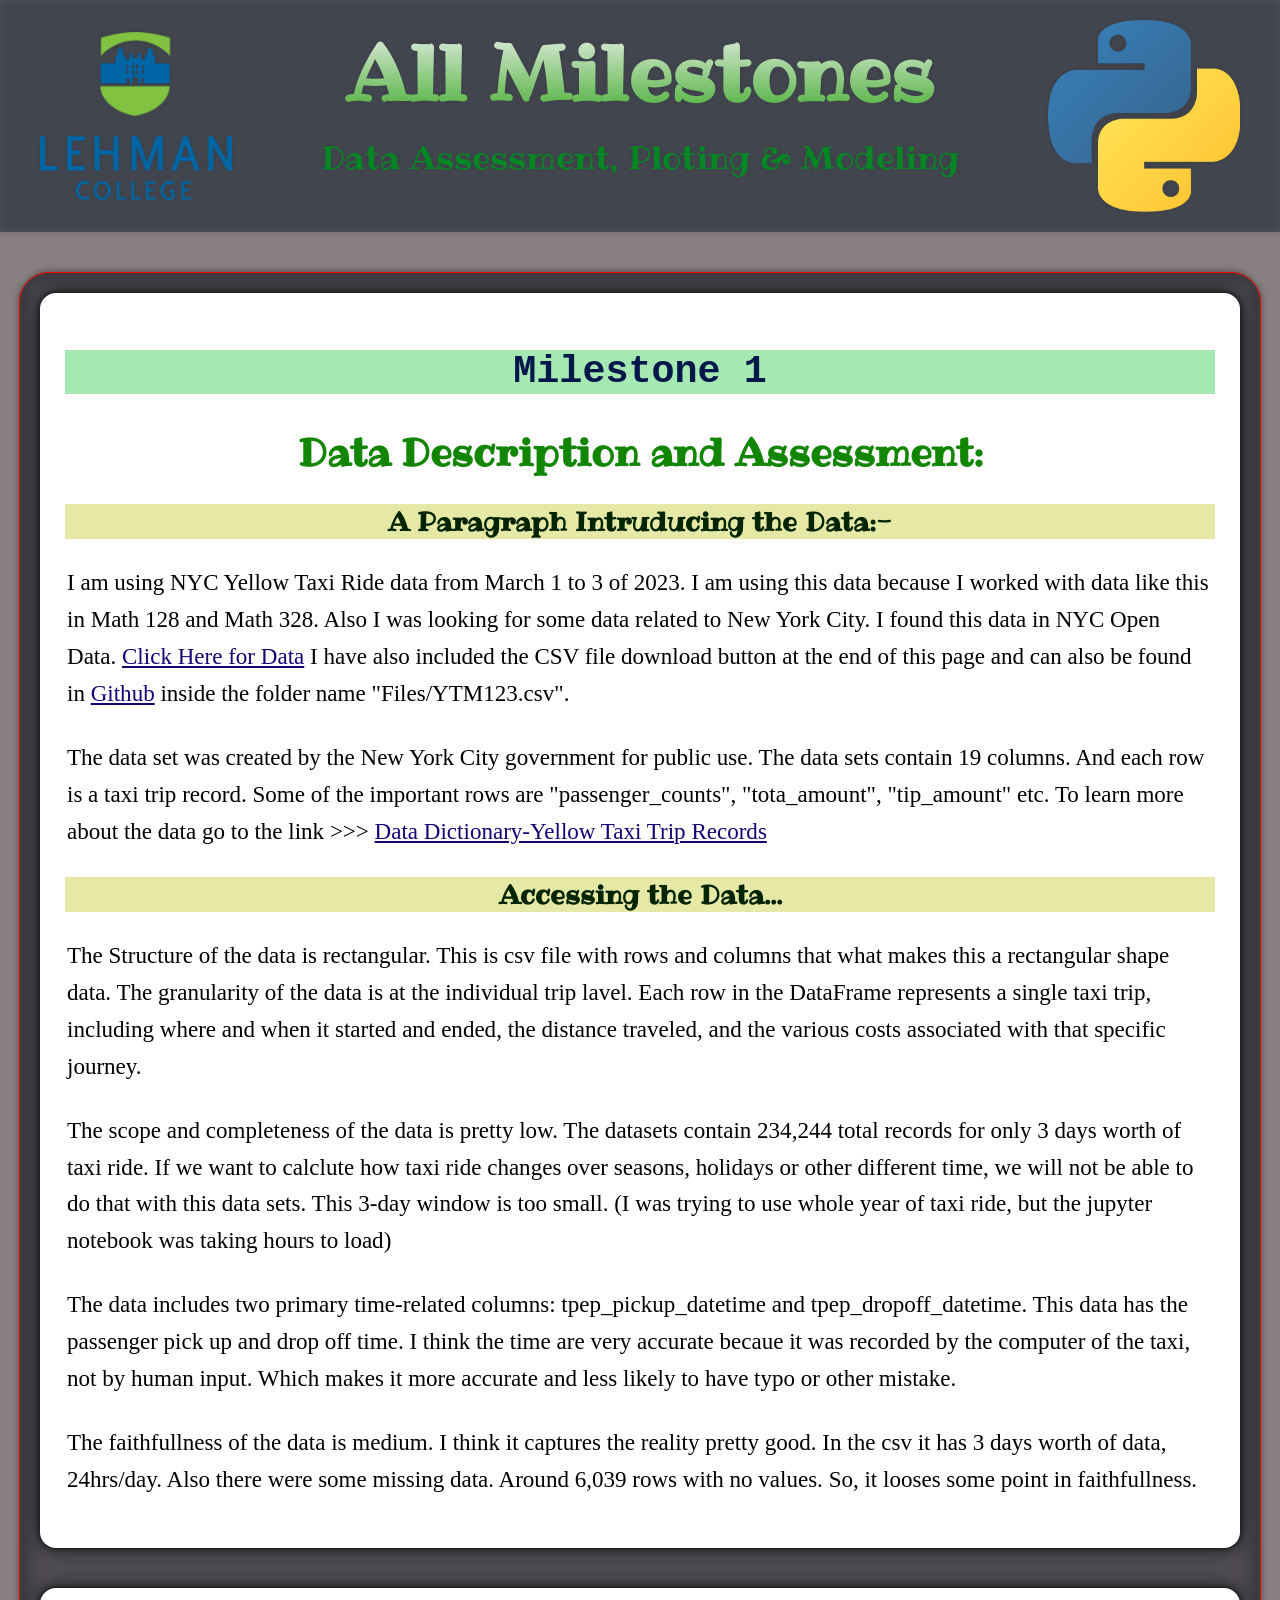
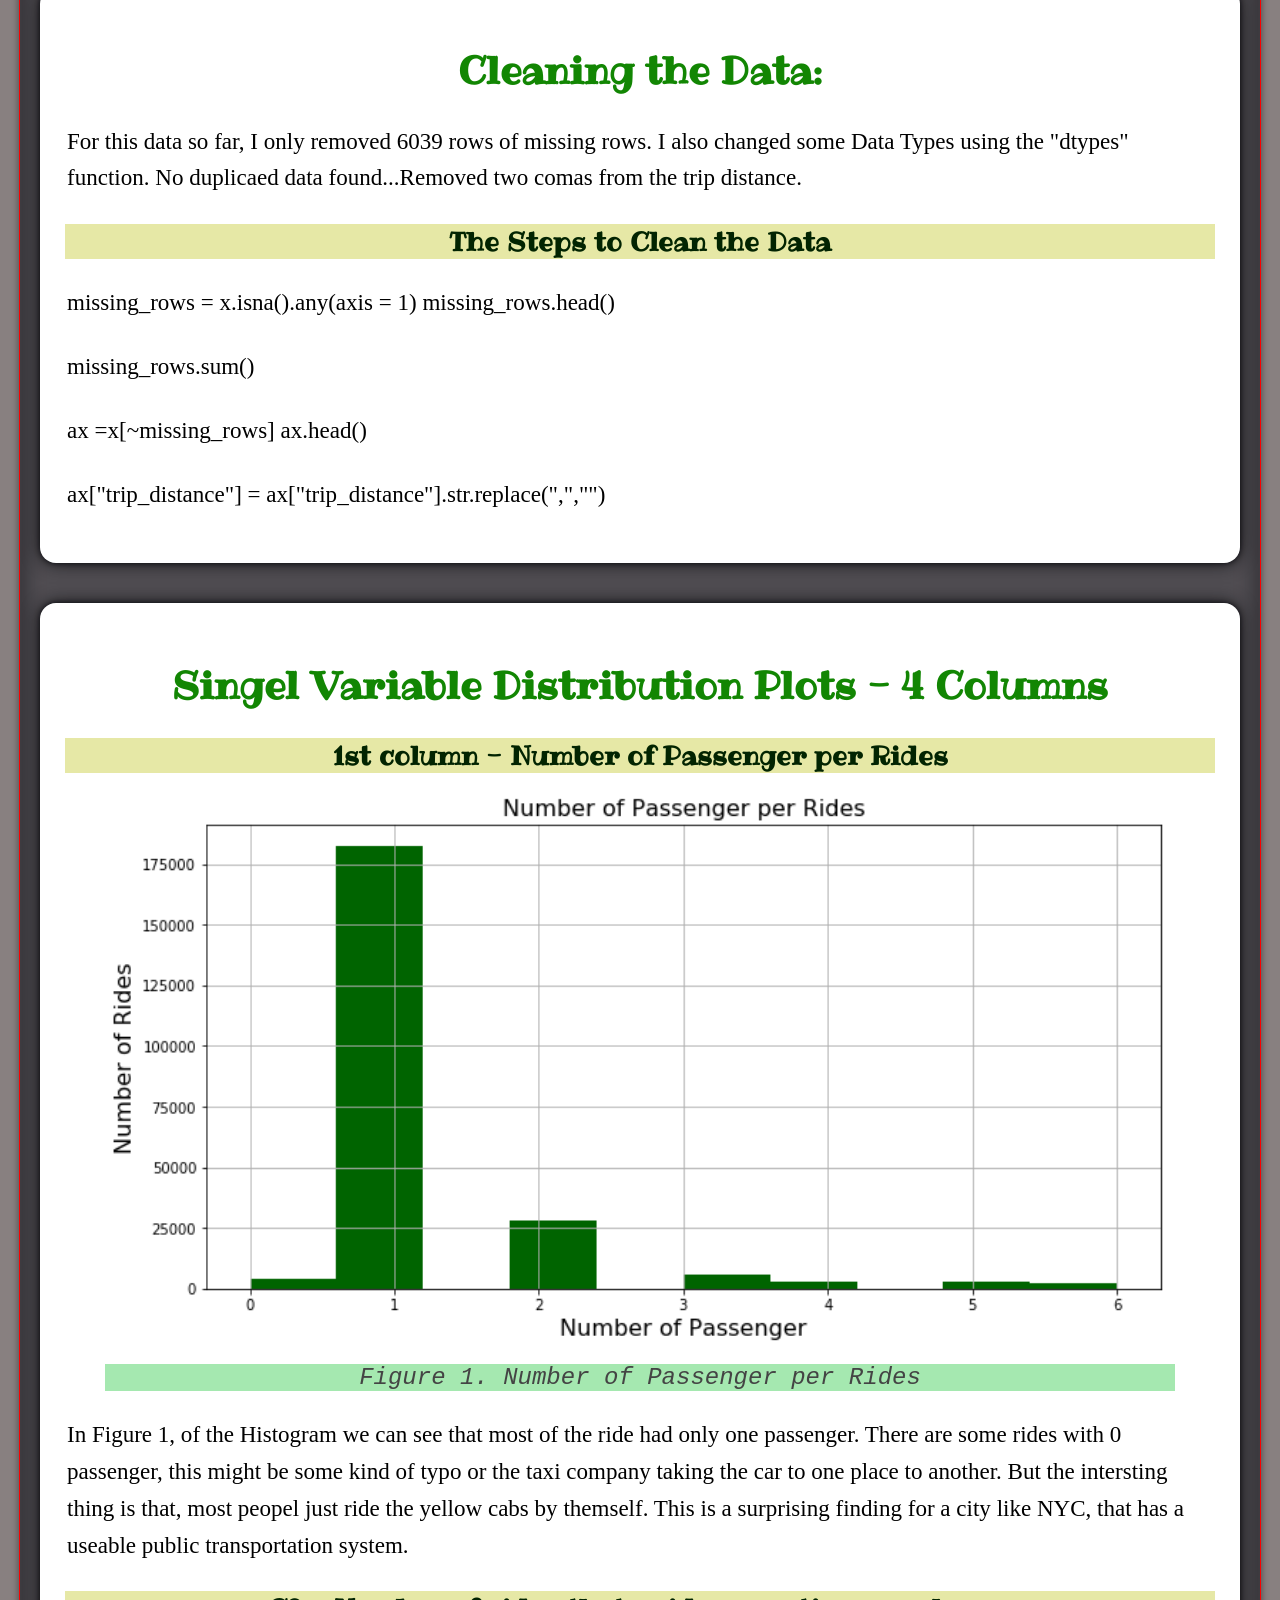
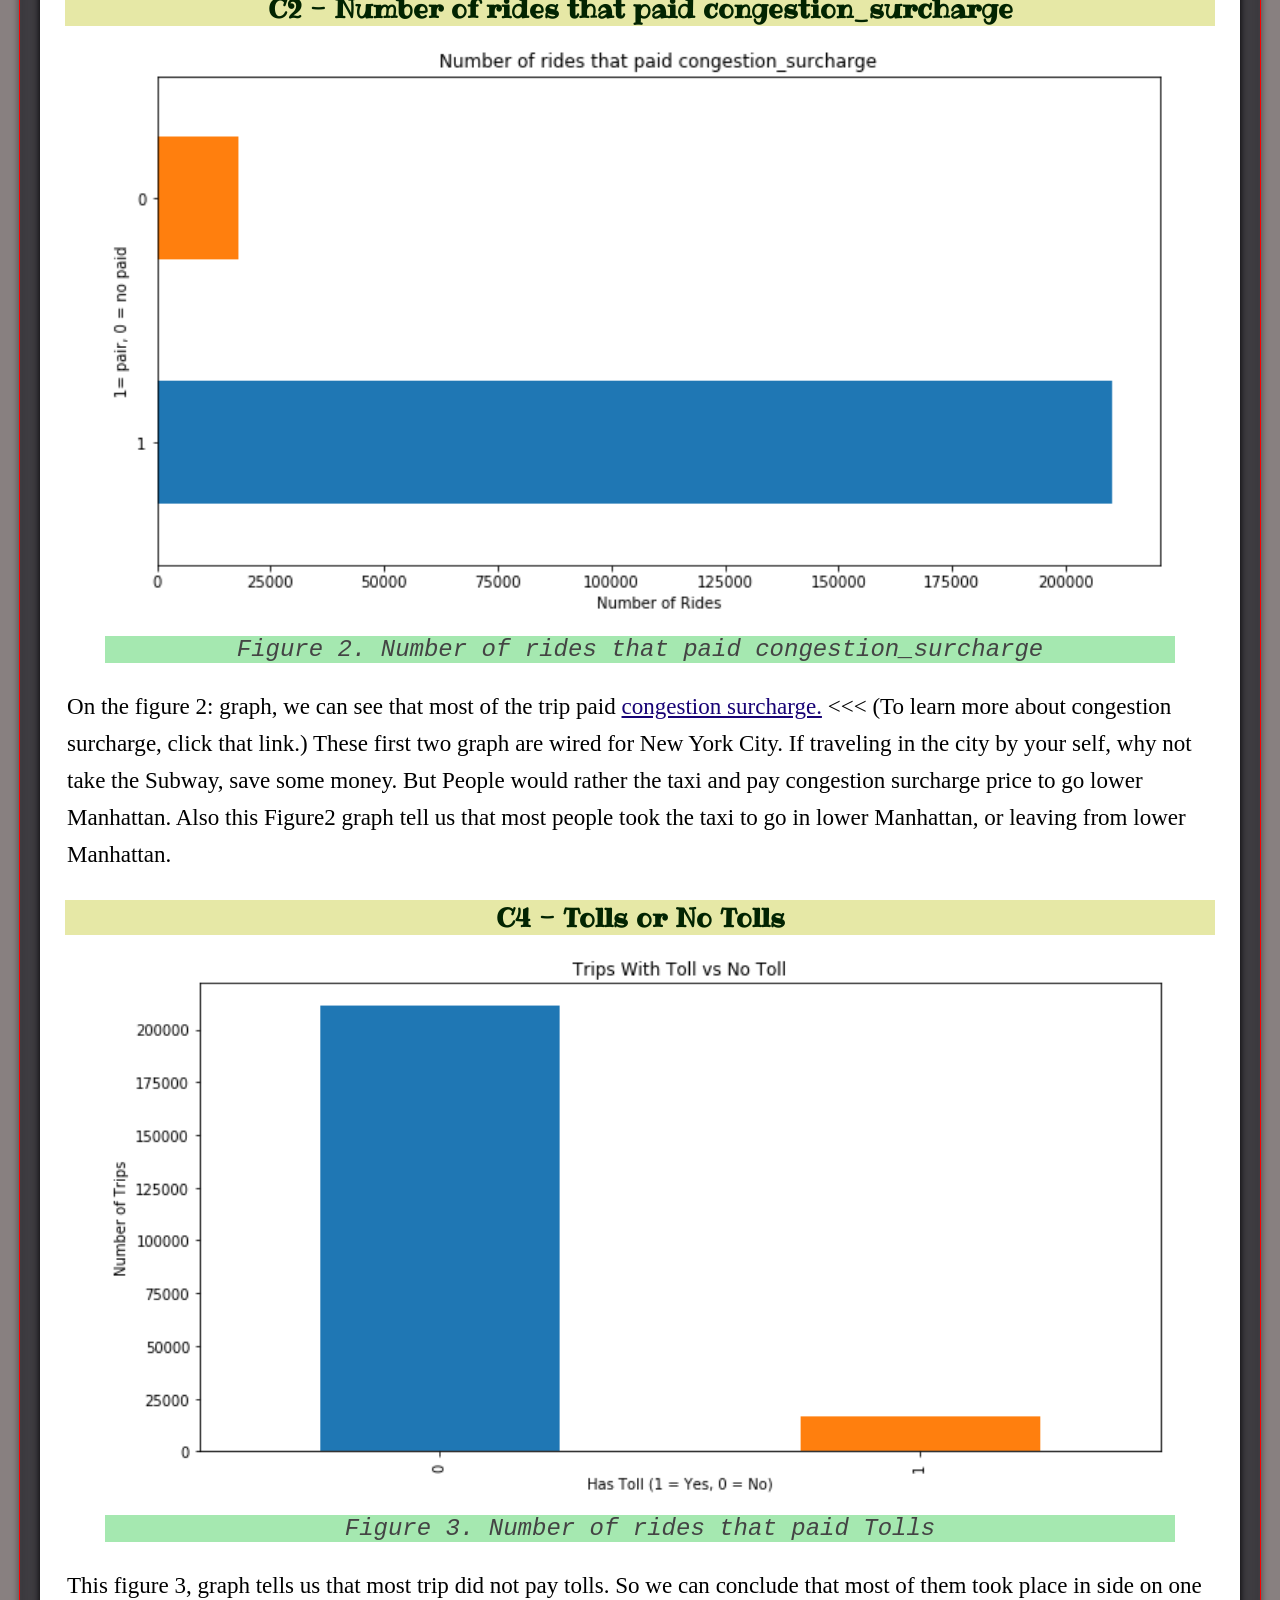
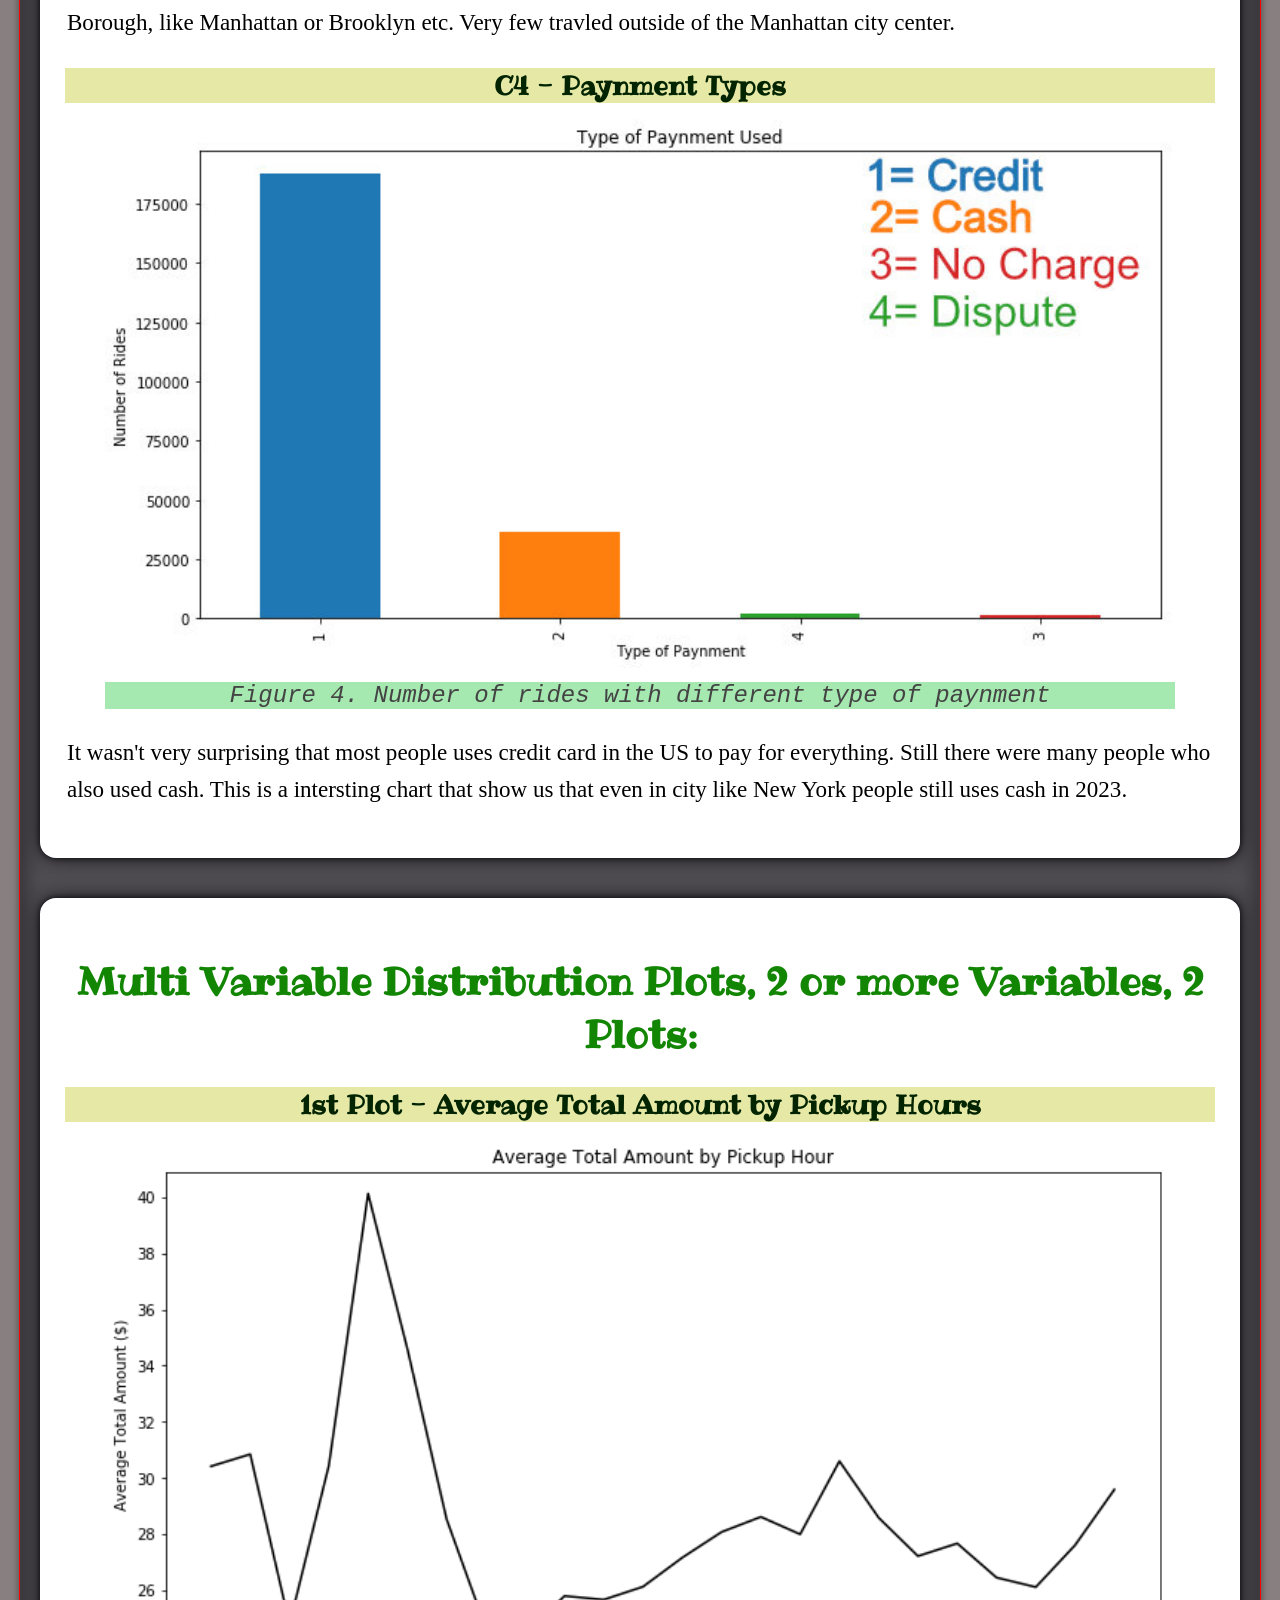
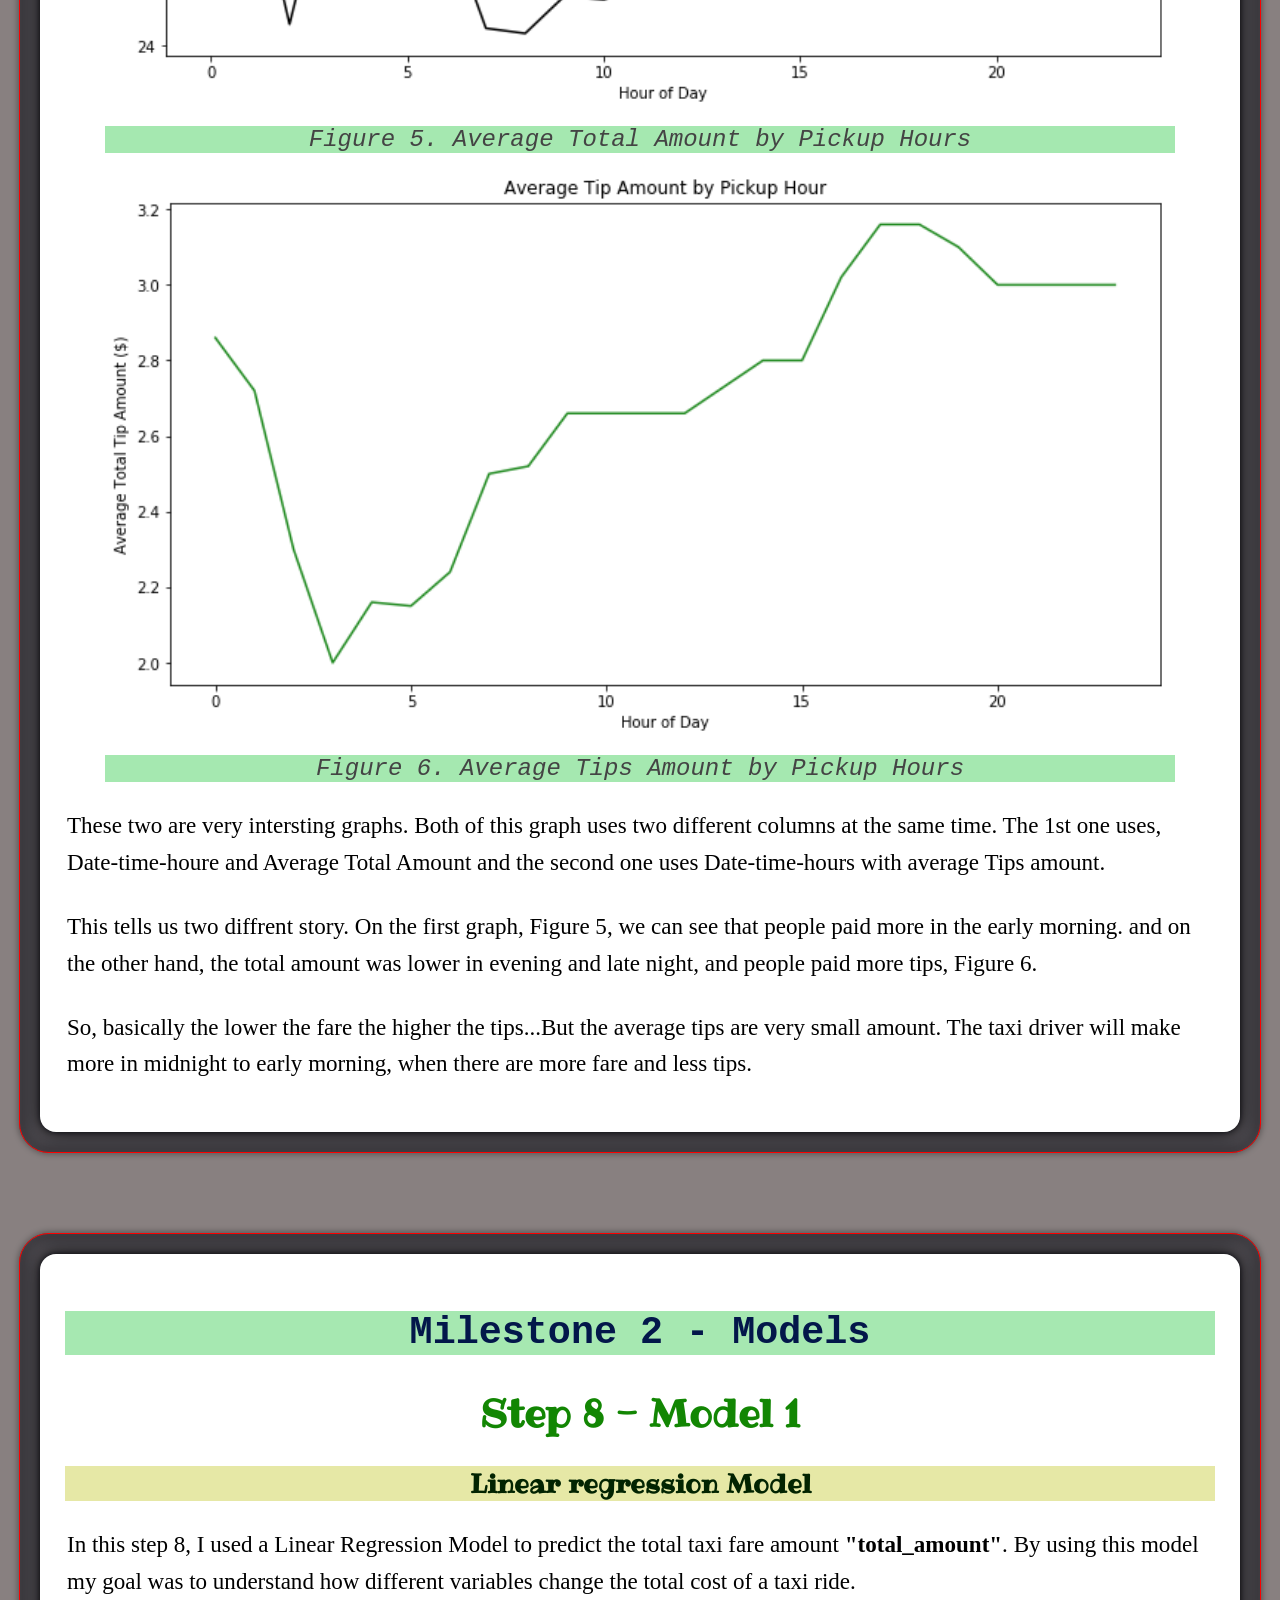
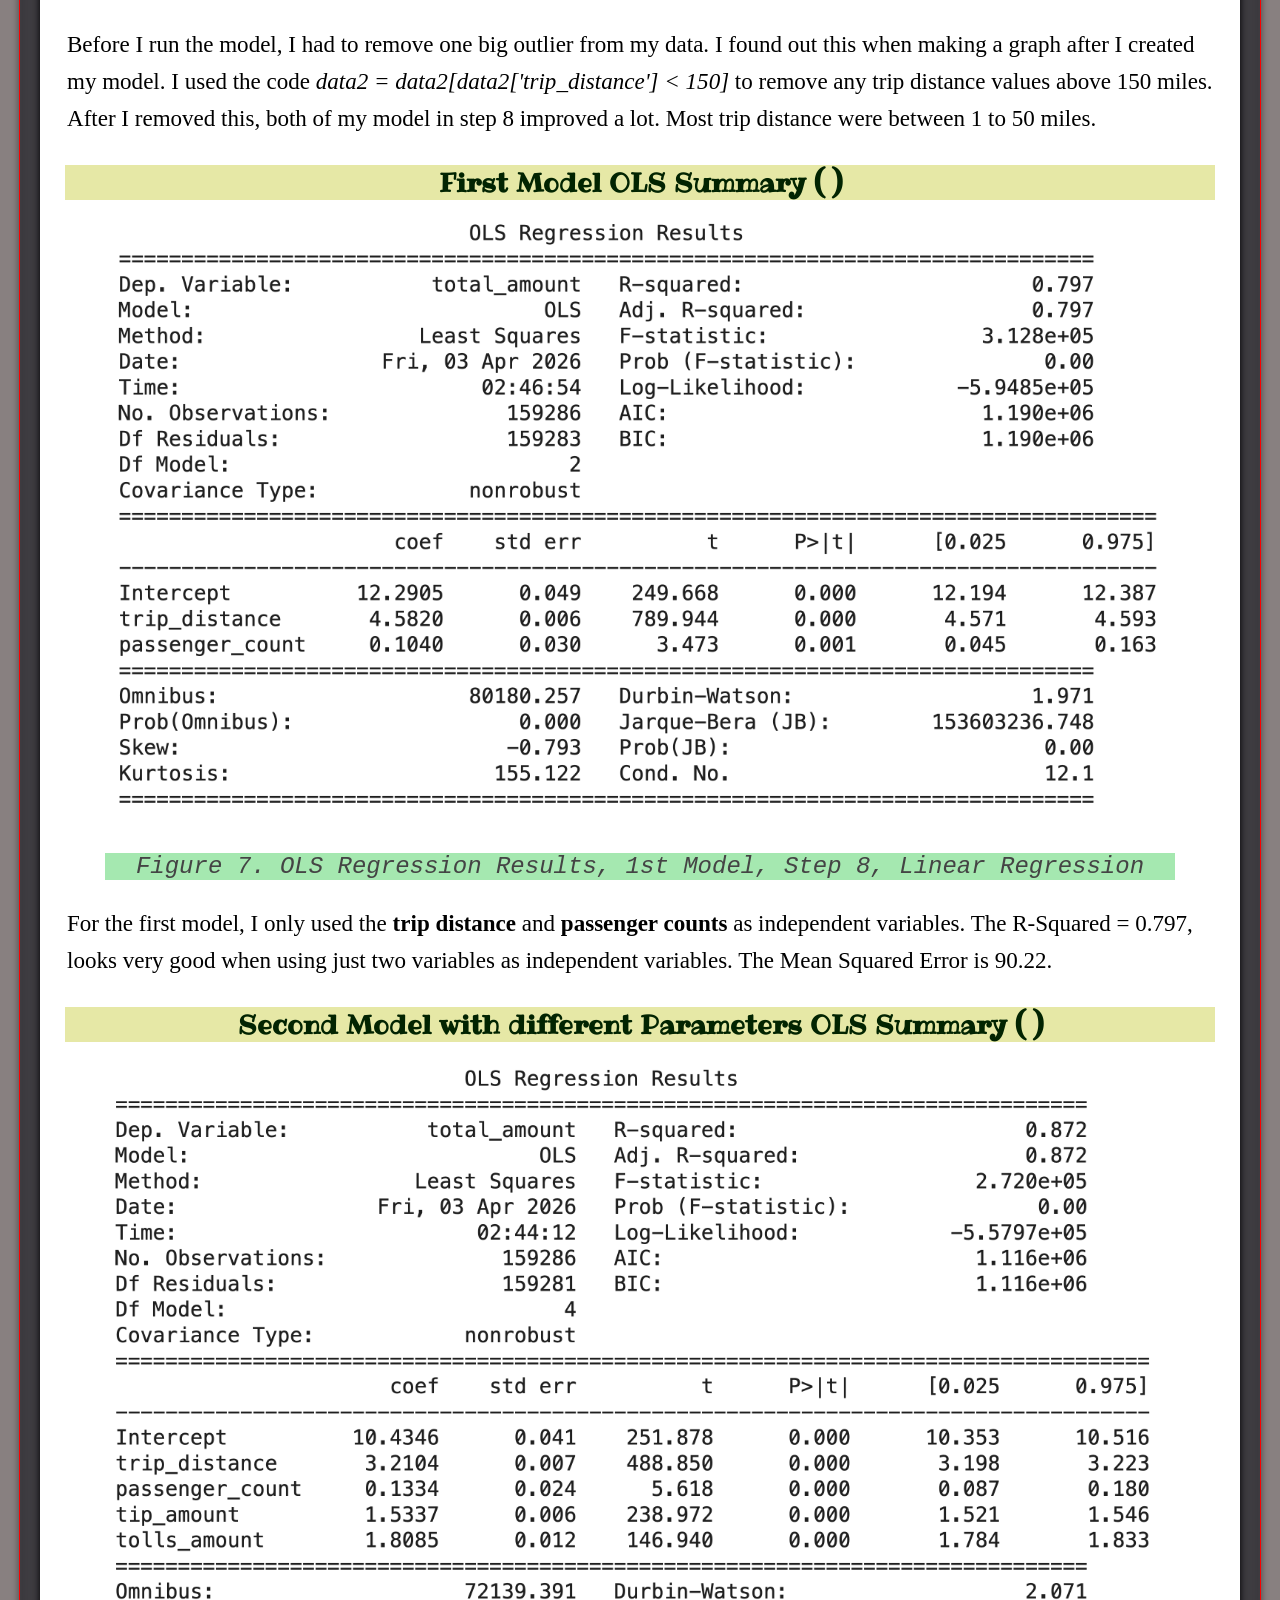
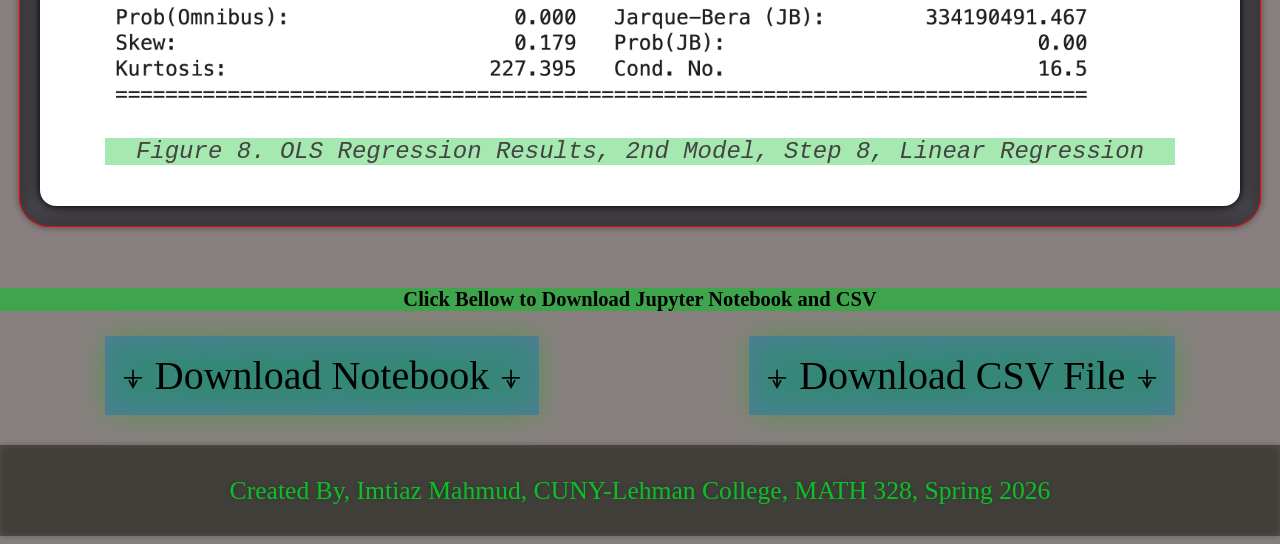
==== commit 4312afe8: "Working on M2 & Web 1 Page" ====
--- a/milestone1.html
+++ b/milestone1.html
@@ -3,7 +3,7 @@
 <head>
     <meta charset="UTF-8">
     <meta name="viewport" content="width=device-width, initial-scale=1.0">
-    <title>M-1-Imtiaz</title>
+    <title>Imtiaz Math</title>
     <link rel="stylesheet" href="style.css">
     
 <link rel="preconnect" href="https://fonts.googleapis.com">
@@ -19,8 +19,8 @@
     <img src="Pics/logo.png" alt="Logo" class="logo left">
 
     <div class="header-text">
-        <h1>Milestone ⑴</h1>
-        <p>Data Assessment & Basis Ploting</p>
+        <h1> All Milestones </h1>
+        <p>Data Assessment, Ploting & Modeling</p>
     </div>
 
     <img src="Pics/logo3.png" alt="Logo" class="logo right">
@@ -32,7 +32,7 @@
     <section class="content-section">
                
         <div class="section-text">
-
+            <h1> Milestone 1</h1>
             <h2>Data Description and Assessment:</h2>
             <h3> A Paragraph Intruducing the Data:-</h3>
 
@@ -219,6 +219,64 @@
 
 </main>
 
+<main class="milestone-main"> 
+        <section class = "content-section">
+        <div class=" section-text">
+            <h1>
+                Milestone 2 - Models
+            </h1>
+            <h2>
+                Step 8 - Model 1
+            </h2>
+            <h3>
+                Linear regression Model
+            </h3>
+            <p>
+                In this step 8, I used a Linear Regression Model to predict the total taxi fare amount <b>"total_amount"</b>. 
+                By using this model my goal was to understand how different variables change the total cost of a taxi ride. 
+            </p>
+            <p>
+                Before I run the model, I had to remove one big outlier from my data. I found out this when making a graph after I created my model. 
+                I used the code <i>data2 = data2[data2['trip_distance'] < 150]</i> to remove any trip distance values above 150 miles. 
+                After I removed this, both of my model in step 8 improved a lot. Most trip distance were between 1 to 50 miles.
+            </p>
+
+            <h3>
+                First Model OLS Summary ( )
+            </h3>
+        <div class="section-image">
+                <figure>
+                    <img src="M2_Files/first_m.png" alt="OLS Regression Results of Independent and Dependent Variables.">
+                    <figcaption>Figure 7. OLS Regression Results, 1st Model, Step 8, Linear Regression</figcaption>
+                </figure>
+
+            <p>
+                For the first model, I only used the <b>trip distance </b> and <b> passenger counts</b> as independent variables. 
+                The R-Squared = 0.797, looks very good when using just two variables as independent variables. The Mean Squared Error is 90.22. 
+            </p>
+            <h3>
+                Second Model with different Parameters OLS Summary ( )
+            </h3>
+                    <div class="section-image">
+                <figure>
+                    <img src="M2_Files/ols_model2.png" alt="OLS Regression Results of Independent and Dependent Variables.">
+                    <figcaption>Figure 8. OLS Regression Results, 2nd Model, Step 8, Linear Regression</figcaption>
+                </figure>
+            
+
+
+    </section>
+
+
+
+
+
+</main>
+
+
+   
+
+
 <h3 class = "mile-h3">
      Click Bellow to Download Jupyter Notebook and CSV</h3>
 <div class = "download-btn" >
--- a/style.css
+++ b/style.css
@@ -255,6 +255,14 @@
 
 
 /* Text styling */
+.section-text h1 {
+    font-family: 'Courier New', Courier, monospace;
+    font-size: clamp(1rem, 3vw, 4rem);
+    color: #03174a;
+    background-color: #0ac0285c;
+}
+
+
 .section-text h2 {
     font-family: "Ribeye", serif;
     font-size: clamp(1.8rem, 3vw, 2.8rem);
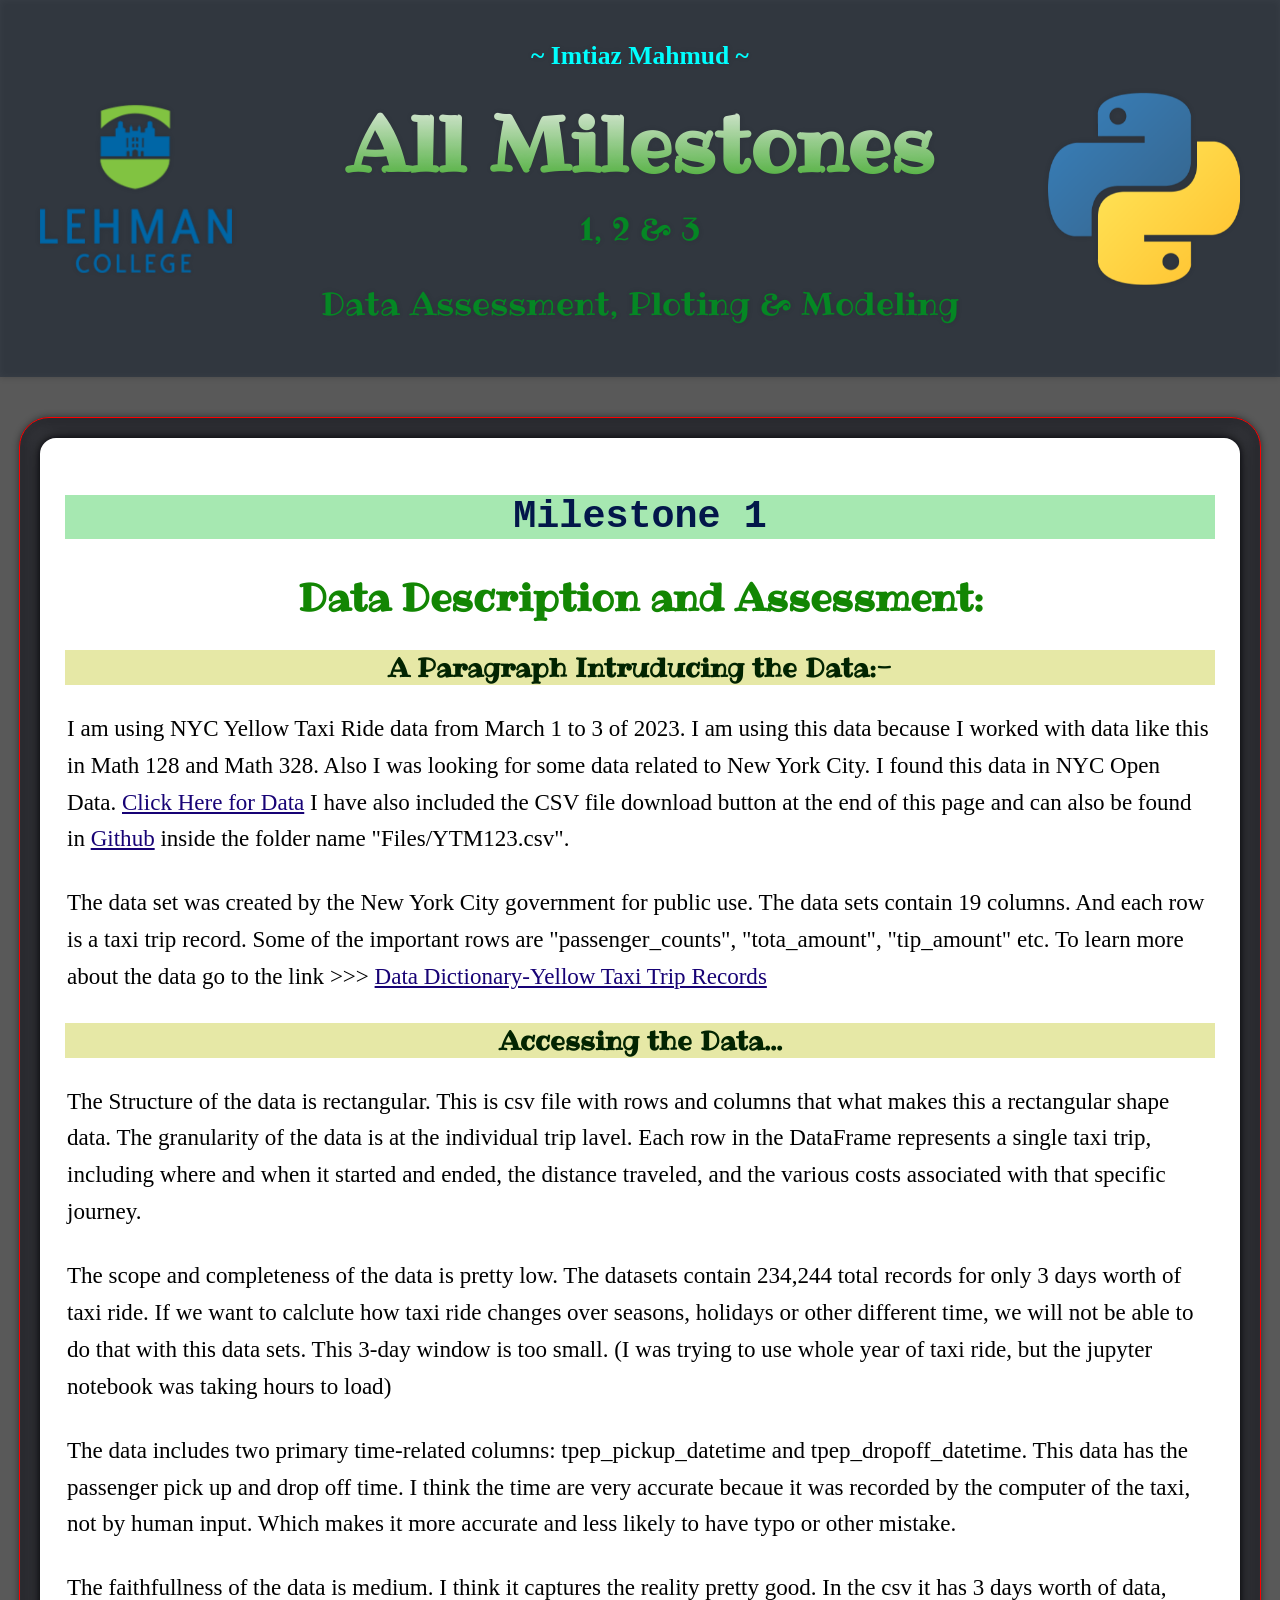
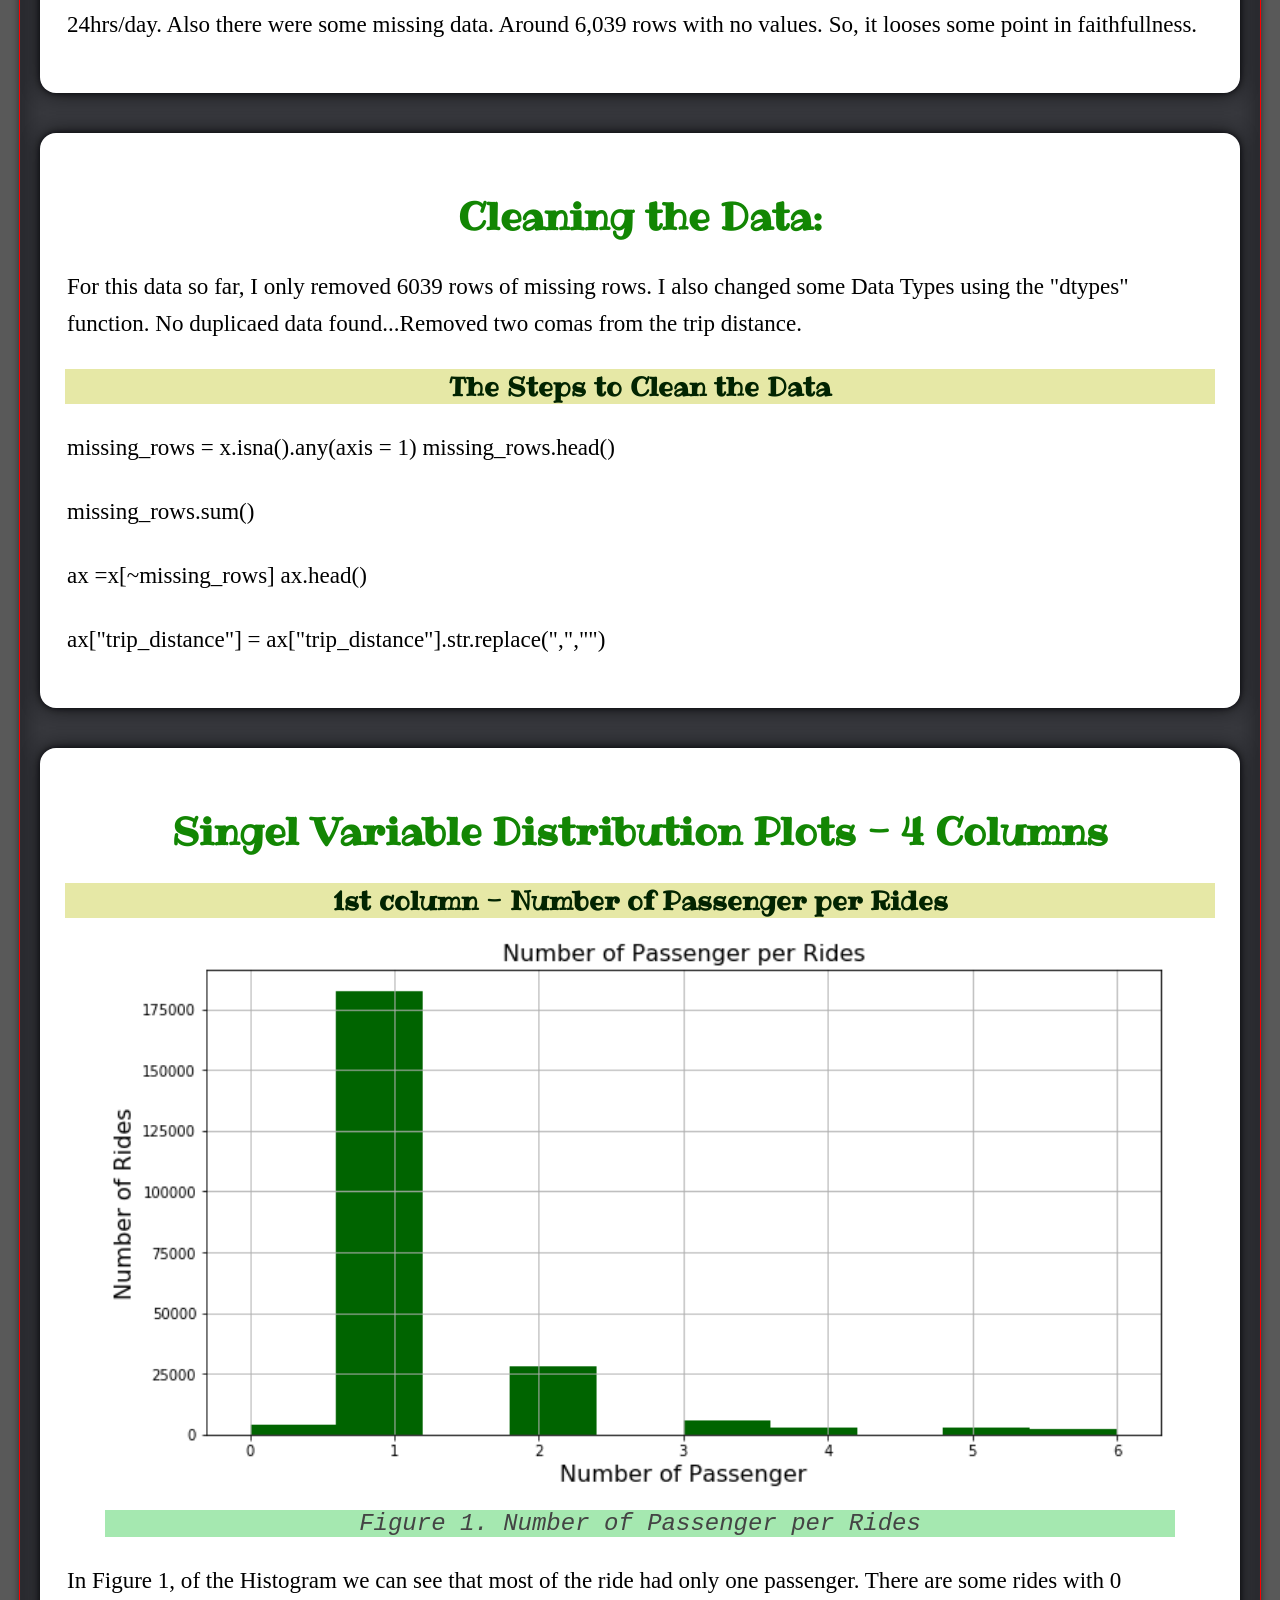
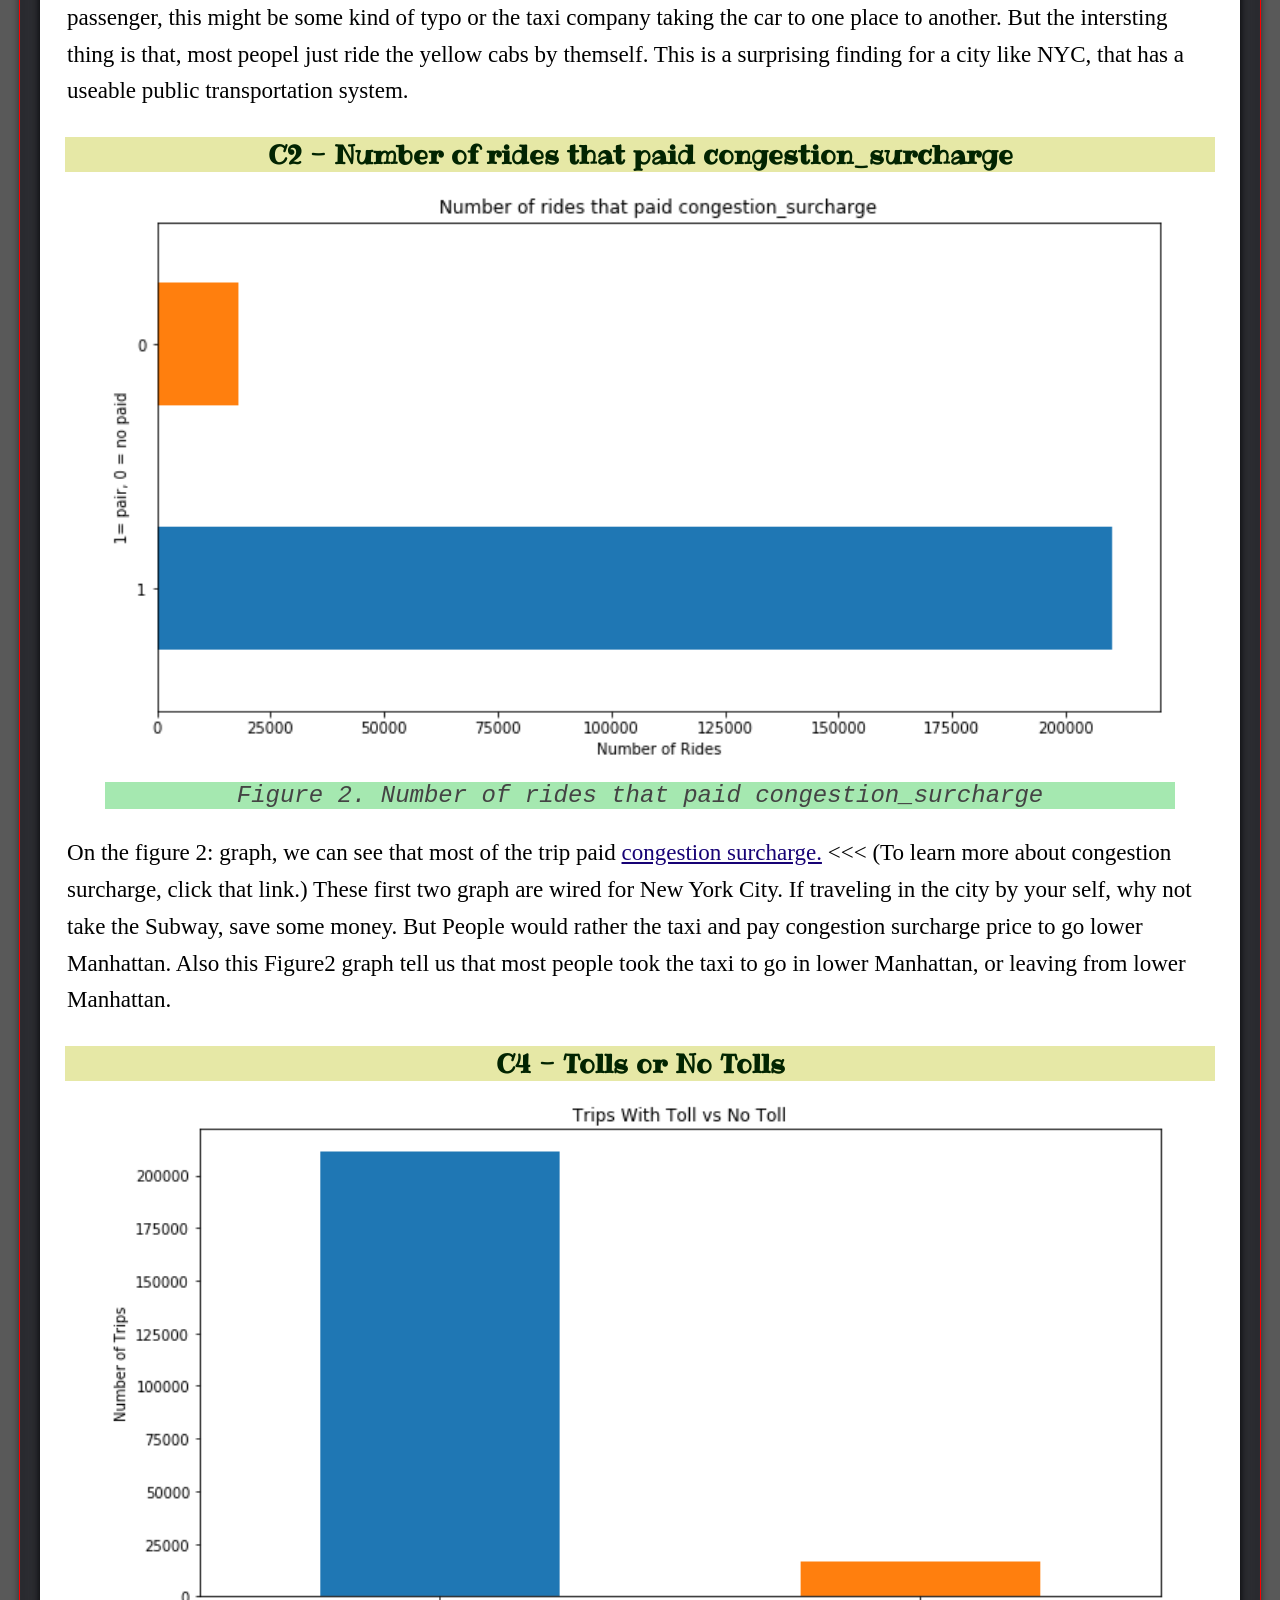
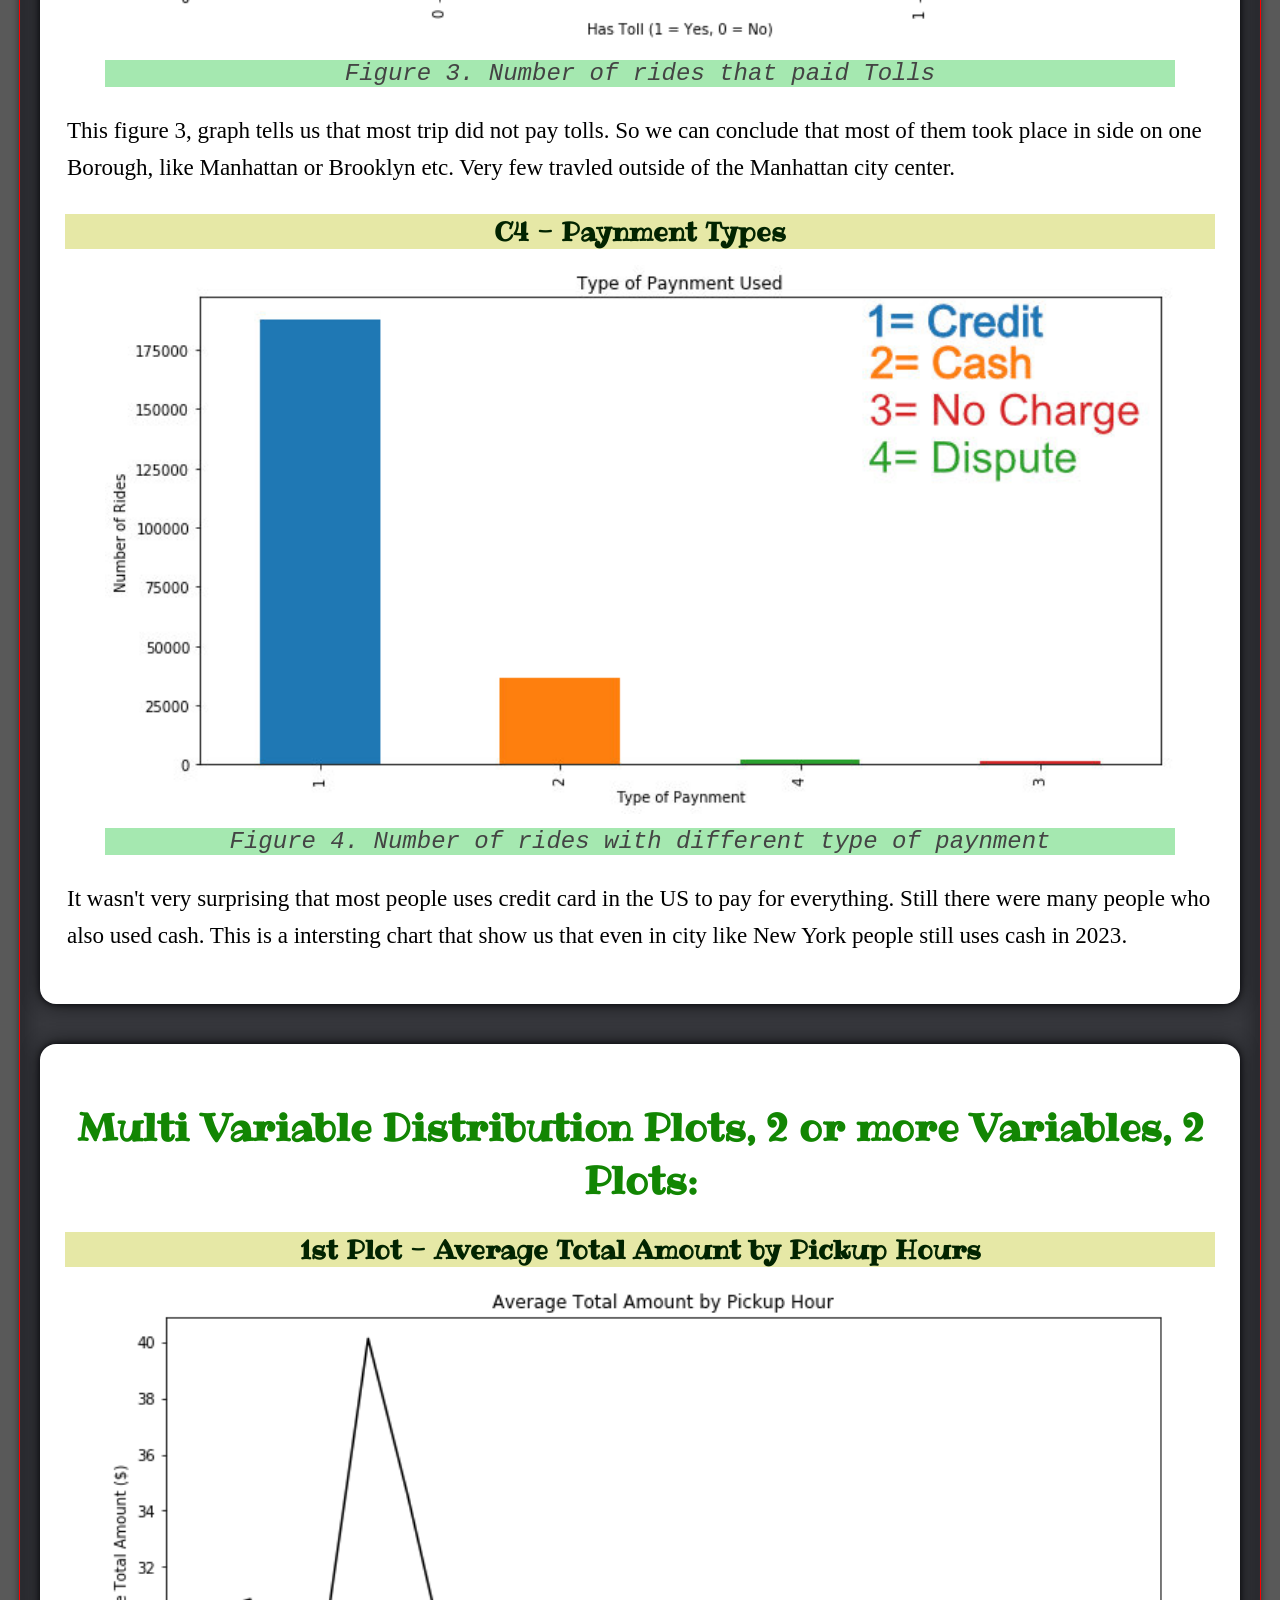
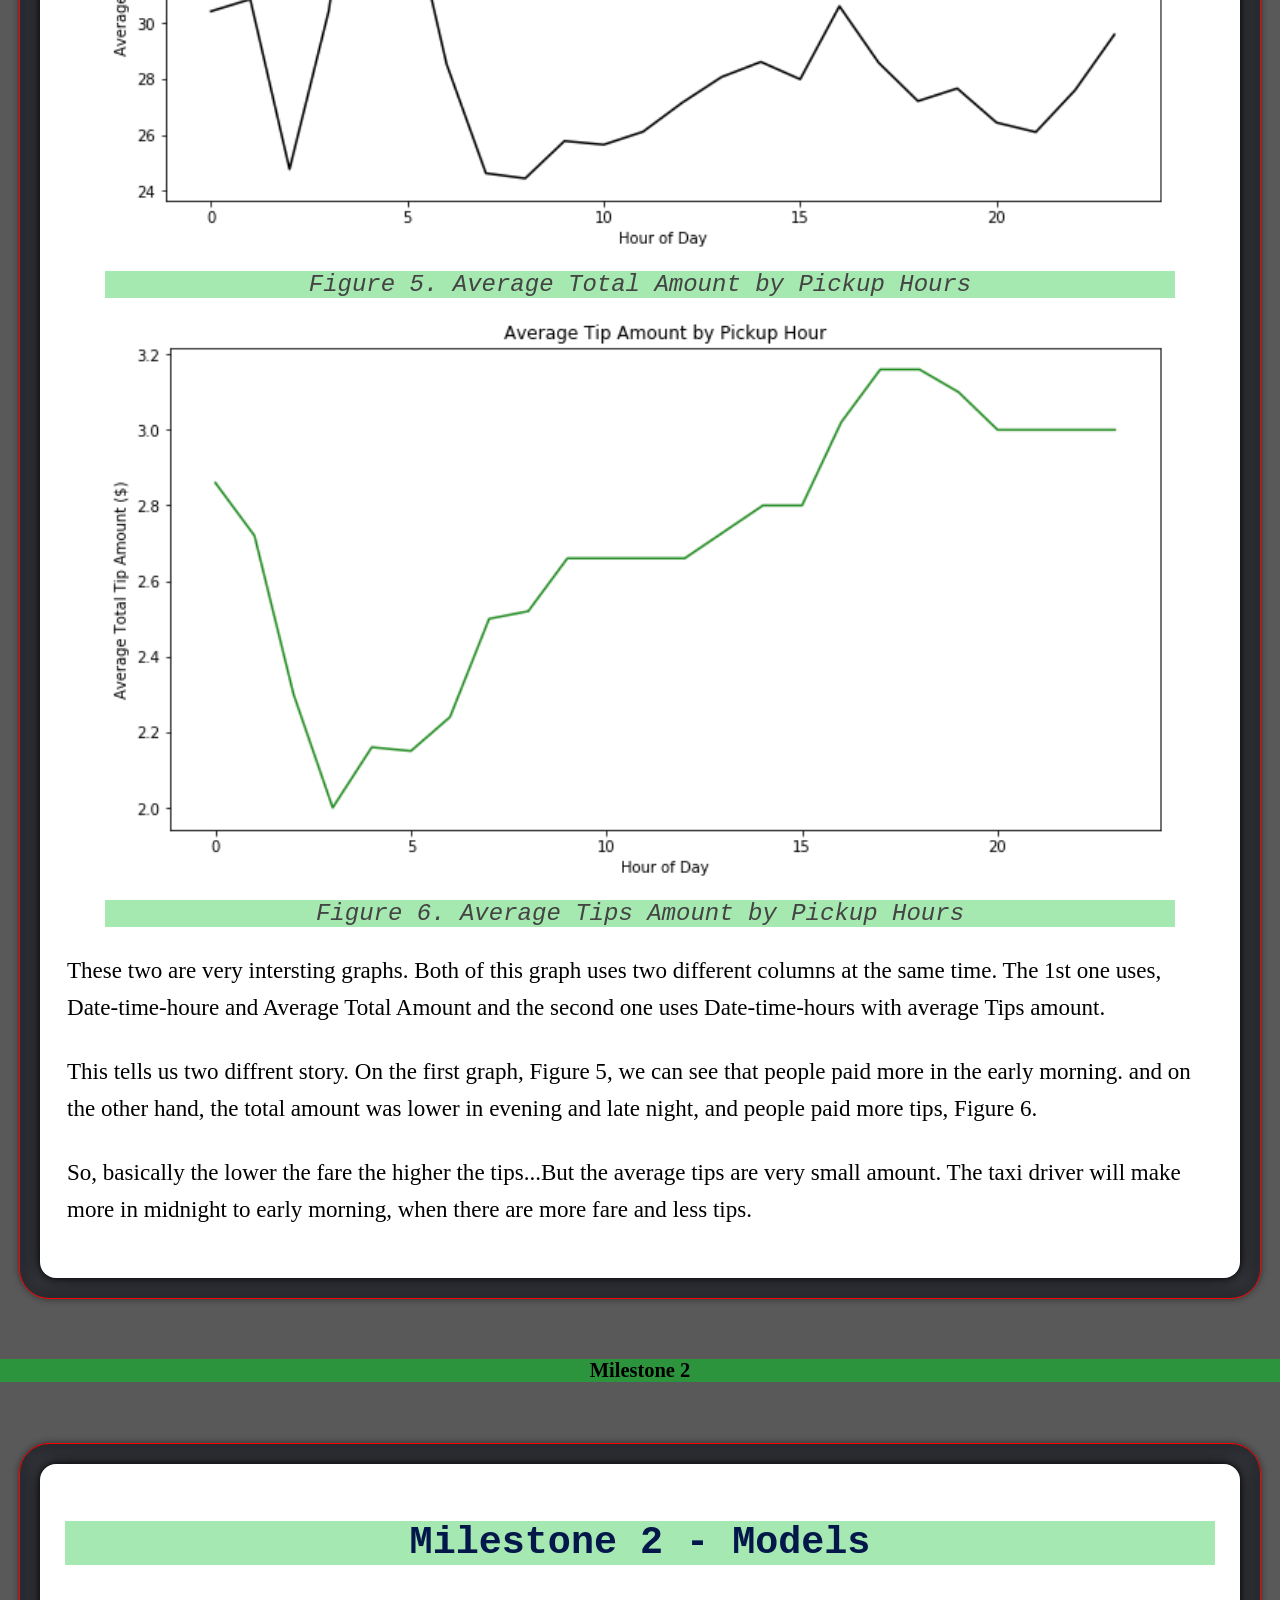
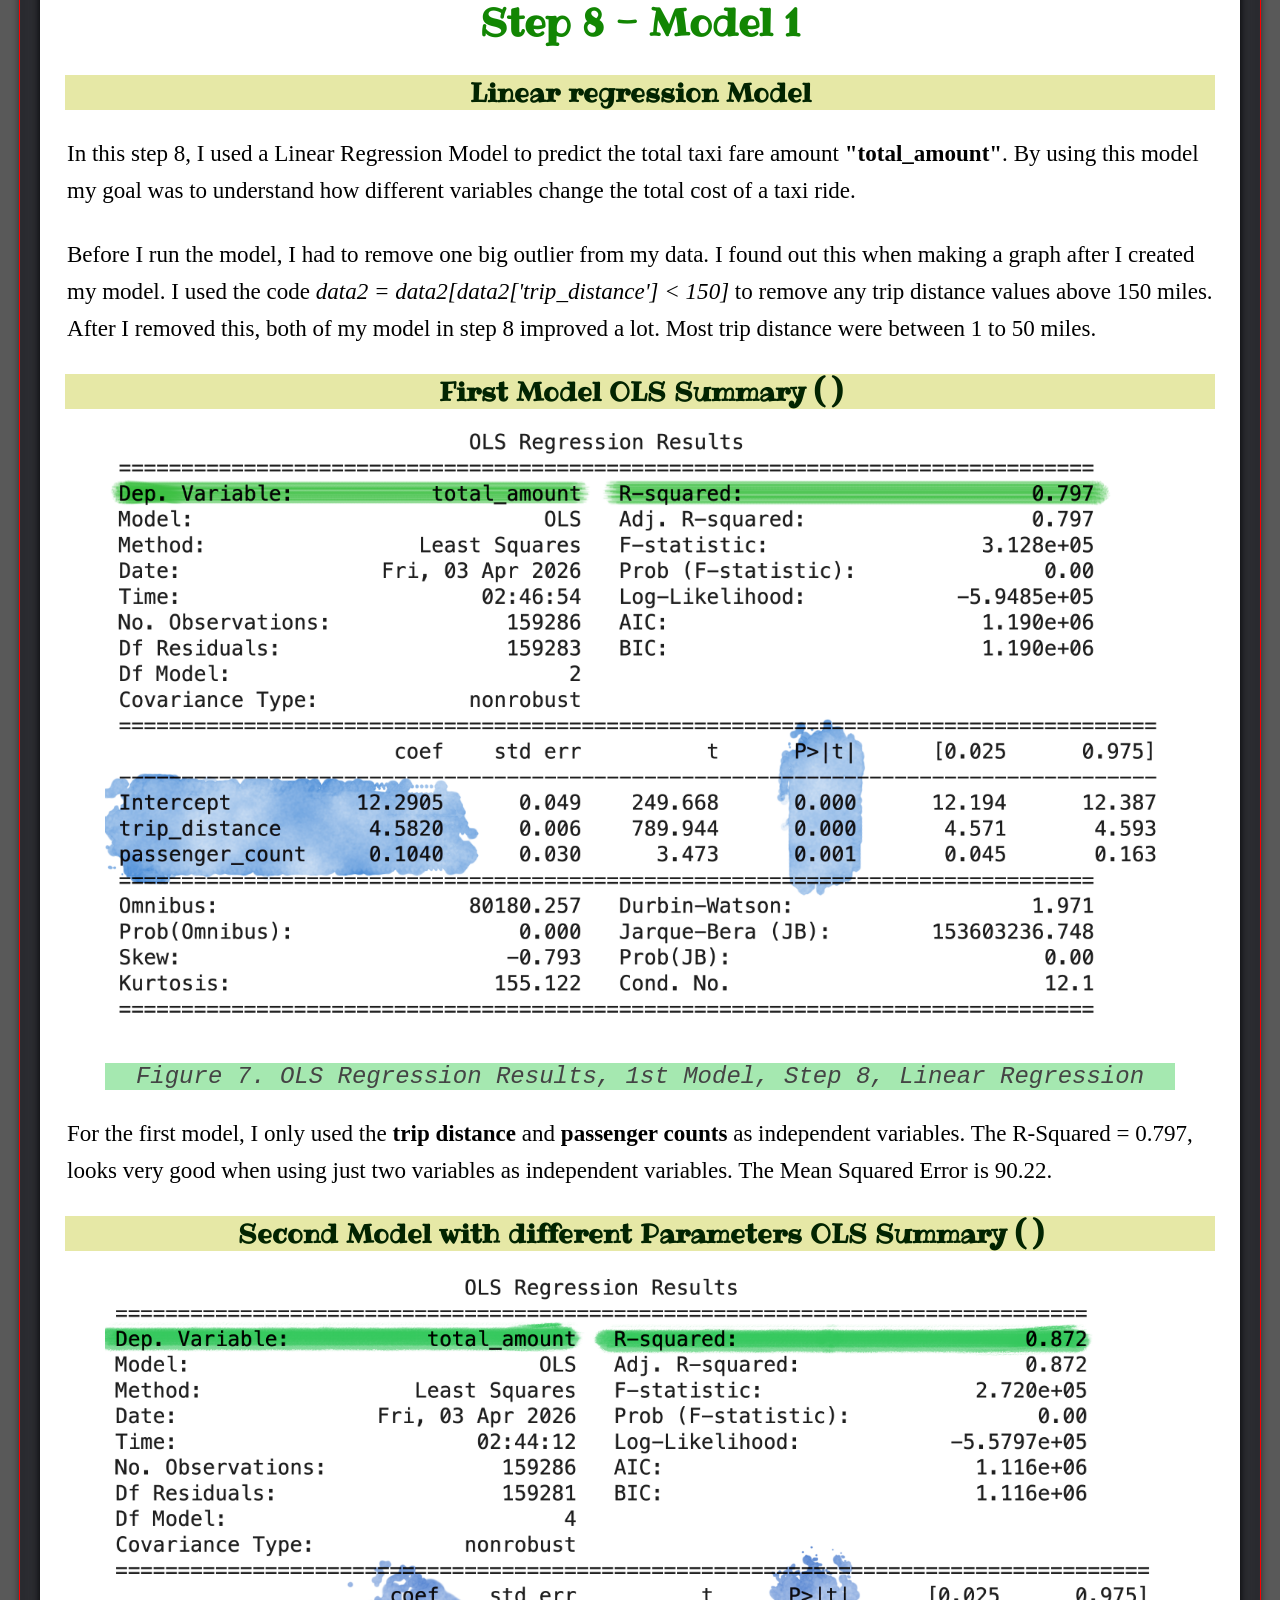
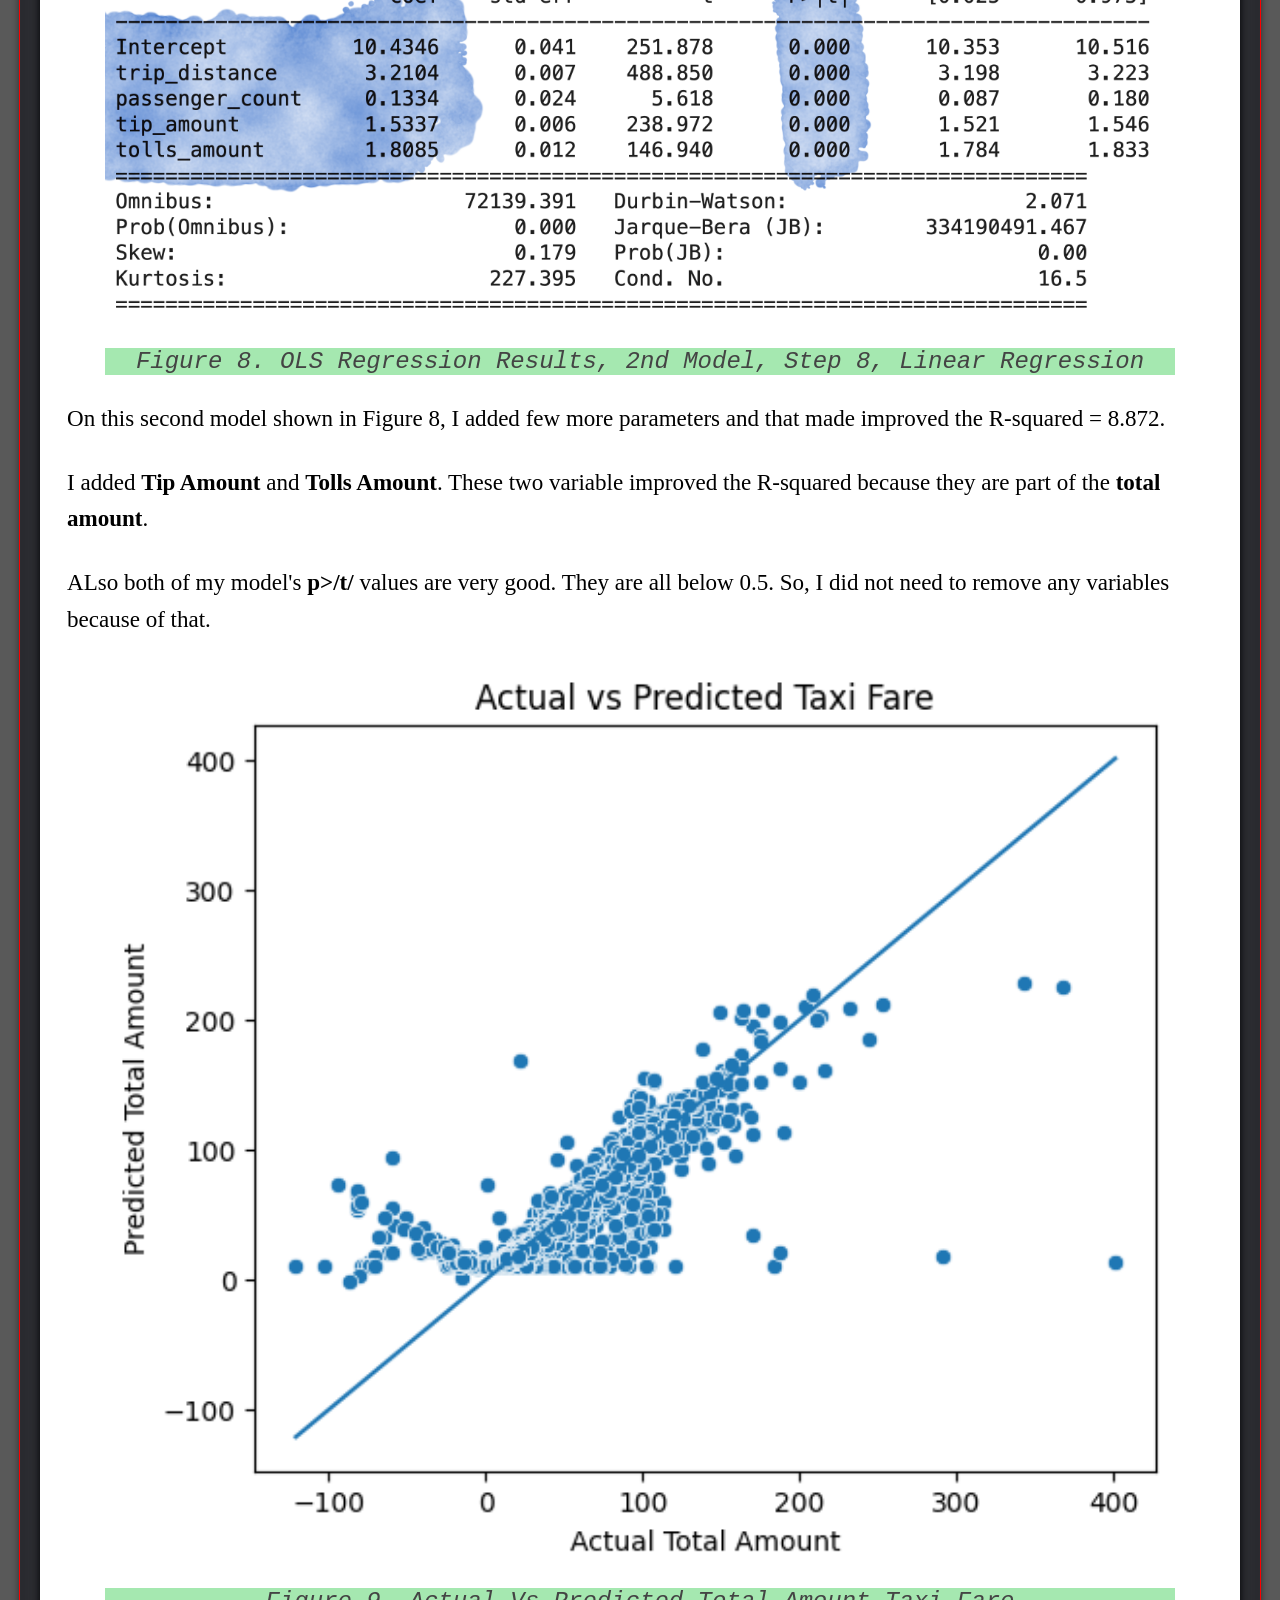
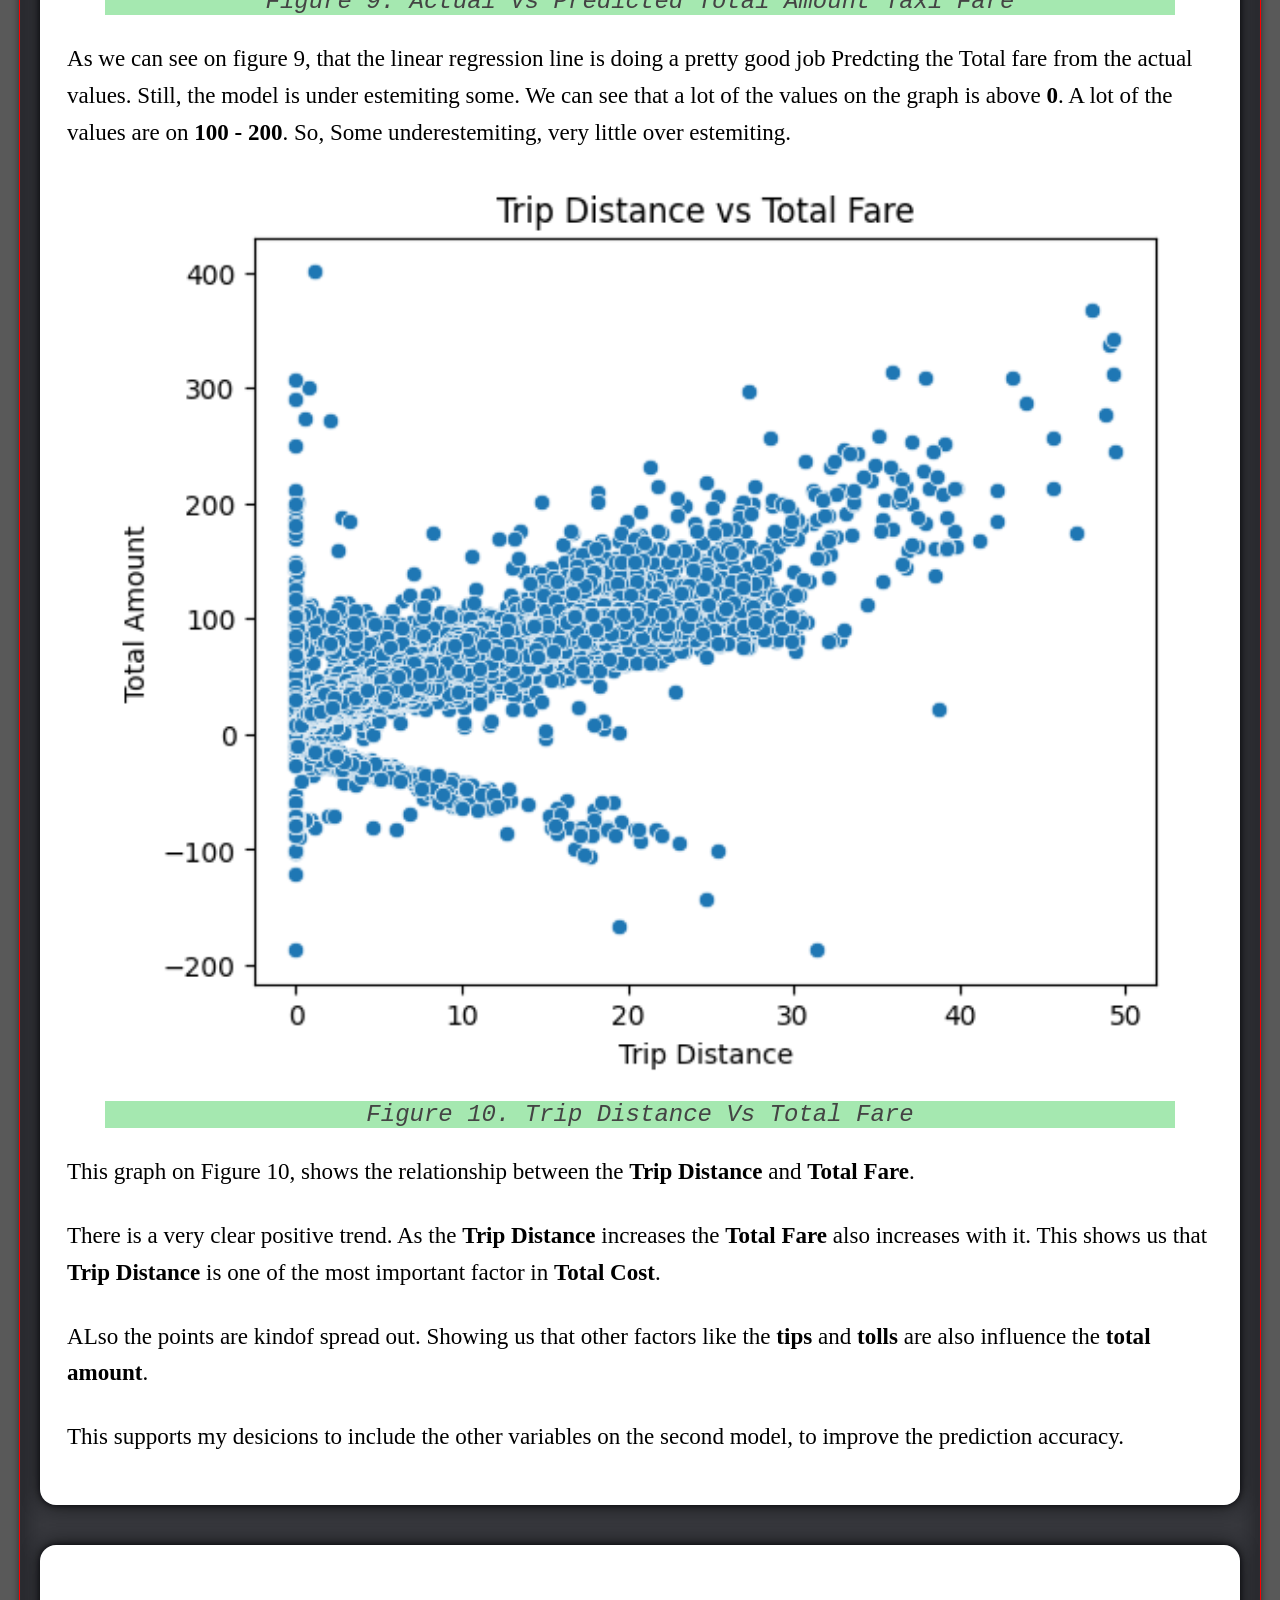
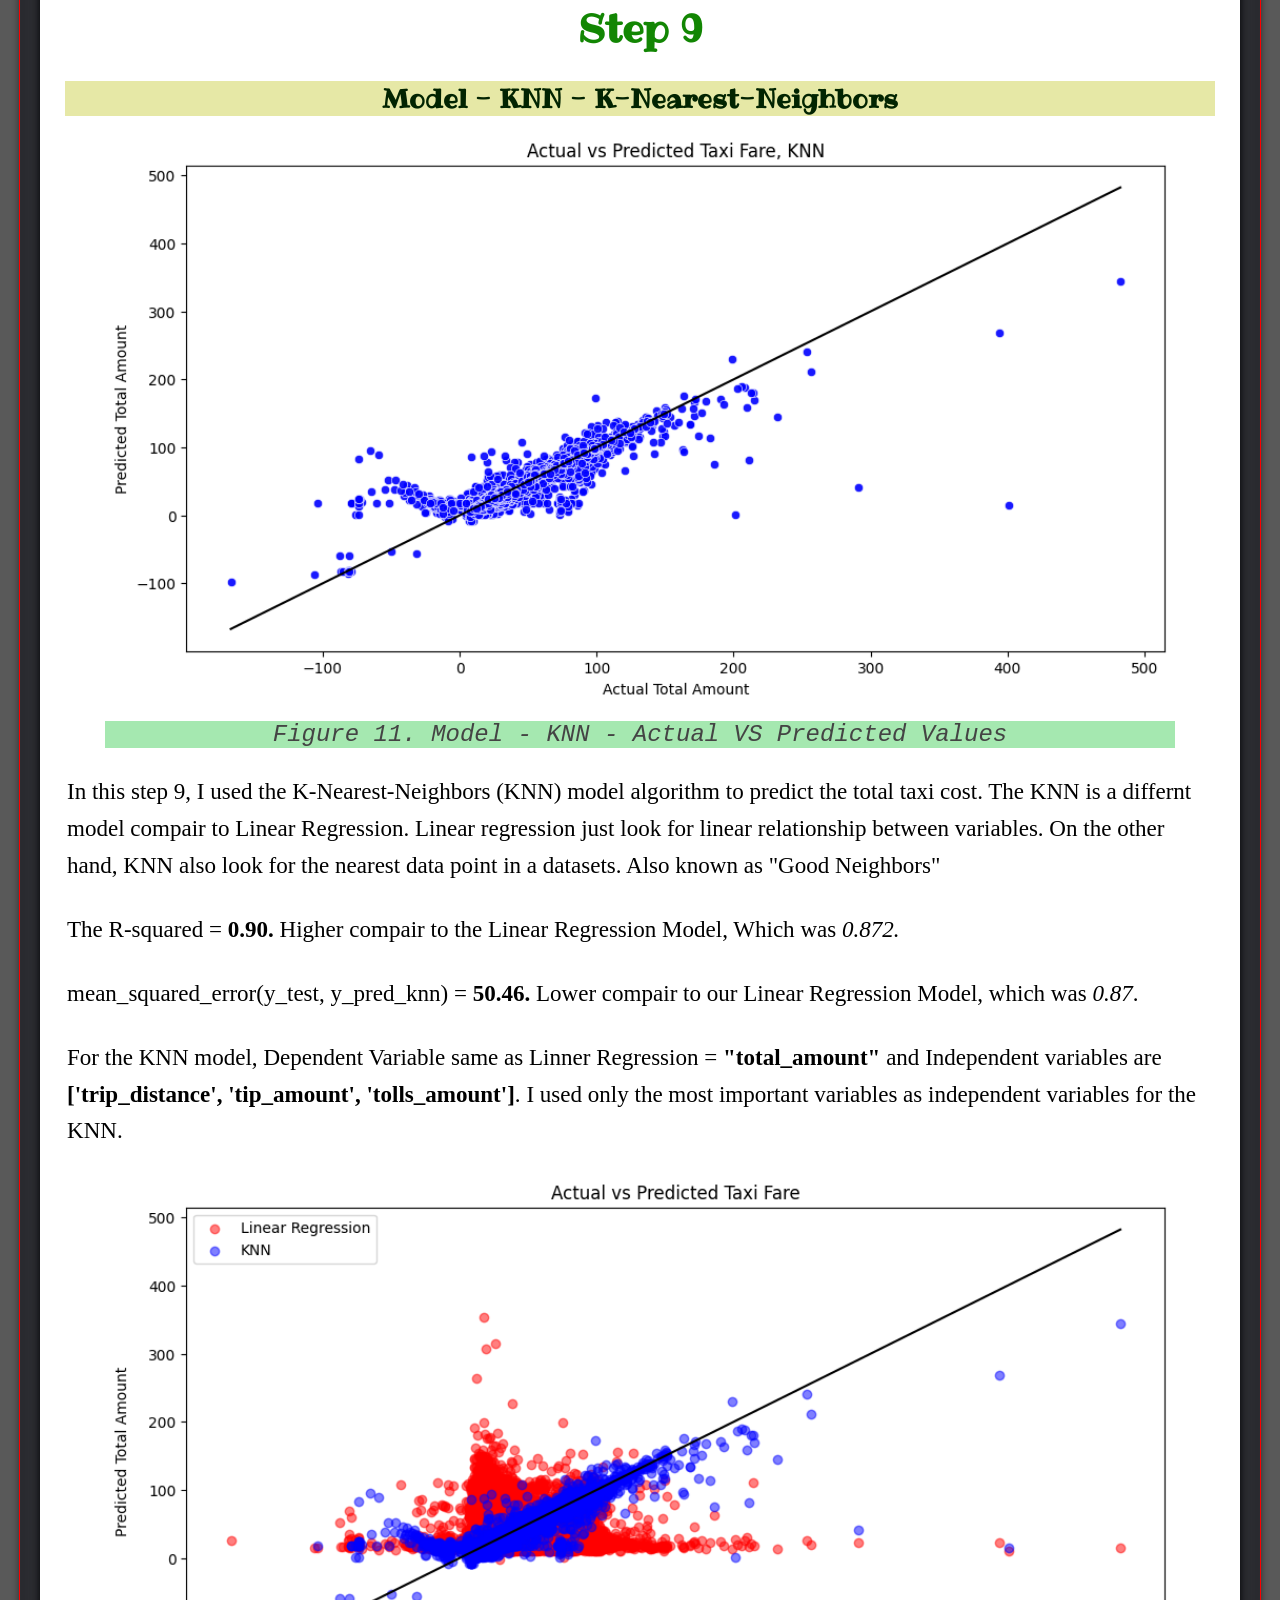
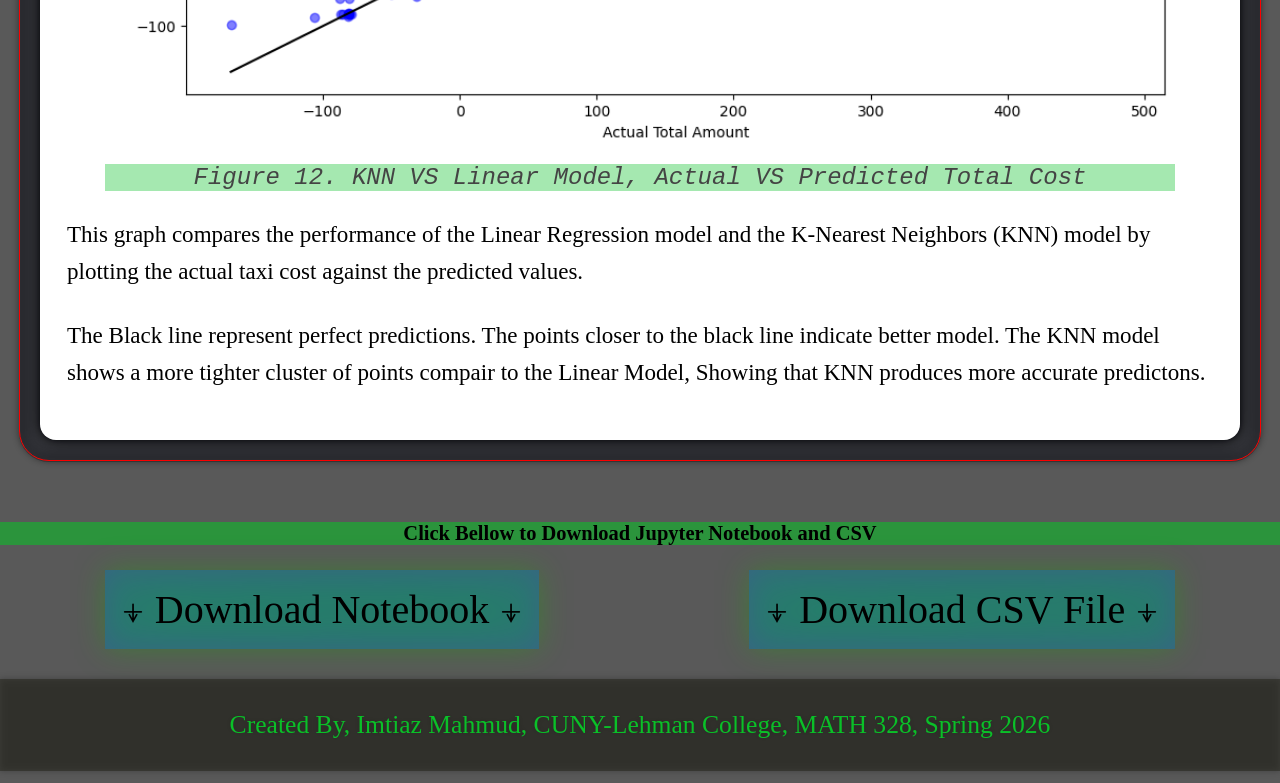
==== commit 9d000950: "M2 Halfway" ====
--- a/milestone1.html
+++ b/milestone1.html
@@ -19,7 +19,9 @@
     <img src="Pics/logo.png" alt="Logo" class="logo left">
 
     <div class="header-text">
-        <h1> All Milestones </h1>
+        <h2> ~ Imtiaz Mahmud ~ </h2>
+        <h1>All Milestones</h1>
+        <p> 1, 2 & 3</p>
         <p>Data Assessment, Ploting & Modeling</p>
     </div>
 
@@ -219,6 +221,10 @@
 
 </main>
 
+<h3 class = "mile-h3">
+     Milestone 2</h3>
+
+
 <main class="milestone-main"> 
         <section class = "content-section">
         <div class=" section-text">
@@ -246,7 +252,7 @@
             </h3>
         <div class="section-image">
                 <figure>
-                    <img src="M2_Files/first_m.png" alt="OLS Regression Results of Independent and Dependent Variables.">
+                    <img src="M2_Files/first_m_color.png" alt="OLS Regression Results of Independent and Dependent Variables.">
                     <figcaption>Figure 7. OLS Regression Results, 1st Model, Step 8, Linear Regression</figcaption>
                 </figure>
 
@@ -259,10 +265,102 @@
             </h3>
                     <div class="section-image">
                 <figure>
-                    <img src="M2_Files/ols_model2.png" alt="OLS Regression Results of Independent and Dependent Variables.">
+                    <img src="M2_Files/ols_model2_color.png" alt="OLS Regression Results of Independent and Dependent Variables.">
                     <figcaption>Figure 8. OLS Regression Results, 2nd Model, Step 8, Linear Regression</figcaption>
                 </figure>
-            
+            <p>
+                On this second model shown in Figure 8, I added few more parameters and that made improved the R-squared = 8.872. 
+            </p>
+            <p>
+                I added <b>Tip Amount</b> and <b>Tolls Amount</b>. These two variable improved the R-squared because they are part of the <b> total amount</b>. 
+            </p>
+            <p>
+                ALso both of my model's <b>p>/t/</b> values are very good. They are all below 0.5. So, I did not need to remove any variables because of that. 
+            </p>
+    
+                        <div class="section-image">
+                <figure>
+                    <img src="M2_Files/Step8_1.png" alt="Scatter Plot of Actual Vs Predicted Amount in Taxi Fare from Model, Linear Regression">
+                    <figcaption>Figure 9. Actual Vs Predicted Total Amount Taxi Fare</figcaption>
+                </figure>
+                <p>
+                    As we can see on figure 9, that the linear regression line is doing a pretty good job Predcting the Total fare from the actual values. 
+                    Still, the model is under estemiting some. We can see that a lot of the values on the graph is above <b>0</b>. A lot of the values are on <b>100 - 200</b>.     
+                    So, Some underestemiting, very little over estemiting. 
+                </p>
+            
+                
+                <div class="section-image">
+                <figure>
+                    <img src="M2_Files/step8_2.png" alt="Scatter Plot of Trip Distance Vs Total Far in Taxi Fare from Model, Linear Regression">
+                    <figcaption>Figure 10. Trip Distance Vs Total Fare</figcaption>
+                </figure>
+
+            <p>
+                This graph on Figure 10, shows the relationship between the <b>Trip Distance</b> and <b> Total Fare</b>.   
+
+            </p>
+            <p>
+                There is a very clear positive trend. As the <b>Trip Distance</b> increases the <b>Total Fare</b> also increases with it. This shows us that
+                <b>Trip Distance</b> is one of the most important factor in <b>Total Cost</b>.   
+            </p>
+            <p>
+                ALso the points are kindof spread out. Showing us that other factors like the <b>tips</b> and <b>tolls</b> are also influence the <b>total amount</b>.  
+            </p>
+            <p>
+                This supports my desicions to include the other variables on the second model, to improve the prediction accuracy. 
+            </p>
+
+
+    </section>
+
+
+
+    <section class="content-section">
+        <div class=" section-text">
+       <h2>
+            Step 9
+        </h2>
+        <h3>
+            Model - KNN - K-Nearest-Neighbors
+        </h3>
+            
+            <div class="section-image">
+                <figure>
+                    <img src="M2_Files/KNN.png" alt="Scatter Plot of Actual VS Predicted Values - KNN Model, Color = Blue">
+                    <figcaption>Figure 11. Model - KNN - Actual VS Predicted Values</figcaption>
+                </figure>
+        <p>
+            In this step 9, I used the K-Nearest-Neighbors (KNN) model algorithm to predict the total taxi cost. 
+            The KNN is a differnt model compair to Linear Regression. Linear regression just look for linear relationship between variables.
+            On the other hand, KNN also look for the nearest data point in a datasets. Also known as "Good Neighbors"
+        </p>
+        <p>
+            The R-squared = <b> 0.90.</b> Higher compair to the Linear Regression Model, Which was <i>0.872.</i> 
+        </p>
+        <p>
+            mean_squared_error(y_test, y_pred_knn) = <b>50.46.</b> Lower compair to our Linear Regression Model, which was <i>0.87</i>.
+        </p>
+        <p>
+            For the KNN model, Dependent Variable same as Linner Regression = <b>"total_amount"</b> and Independent variables 
+            are <b> ['trip_distance', 'tip_amount', 'tolls_amount']</b>. I used only the most important variables as independent variables for the KNN. 
+
+        </p>
+            <div class="section-image">
+                <figure>
+                    <img src="M2_Files/KNN VS Linear.png" alt="Scatter Plot of KNN Vs Linear Model Graph">
+                    <figcaption>Figure 12. KNN VS Linear Model, Actual VS Predicted Total Cost</figcaption>
+                </figure>
+        <p>
+            This graph compares the performance of the Linear Regression model and the K-Nearest Neighbors (KNN) 
+            model by plotting the actual taxi cost against the predicted values.
+        </p>
+        <p>
+            The Black line represent perfect predictions. The points closer to the black line indicate better model. 
+            The KNN model shows a more tighter cluster of points compair to the Linear Model, Showing that KNN produces more accurate predictons. 
+        </p>
+
+
 
 
     </section>
--- a/style.css
+++ b/style.css
@@ -18,7 +18,7 @@
     background-size:cover;
 }
 .milestone-body {
-    background: #2c1d1d8f;   /* solid color only */
+    background: #000000a6;   /* solid color only */
 }
 
 
@@ -59,6 +59,11 @@
     opacity: 0%;
     animation: fadeUp 0.3s ease-out forwards;
 
+}
+.site-header h2 {
+    font-family: Georgia, 'Times New Roman', Times, serif;
+    font-size:clamp(1rem, 2vw, 3rem);
+    color: aqua;
 }
 
 .site-header p {
@@ -160,19 +165,19 @@
     justify-content: center;
     gap: 50px;
     margin: 50px 0;
-    font-size: 50px;
+    font-size: 100px;
     display:flex;
 }
 
 /* Button style */
 .btn {
     font-family: "Permanent Marker";
-    font-size: clamp(18px, 3vw, 60px);
+    font-size: clamp(40px, 5vw, 80px);
     margin-top: 5px;
     filter: drop-shadow(0 0 2.0rem yellow);
     text-decoration:none;
     background-color:rgba(15, 23, 42, 0.539);
-    color:white;
+    color:rgb(2, 14, 70);
     cursor: url("Pics/m1.png"),auto;
     padding: clamp(12px, 2vw, 35px) clamp(20px, 4vw, 65px);;
     border-radius: 10px;
@@ -186,7 +191,7 @@
 /* Hover effect */
 .btn:hover {
     background-color: #2ca91edb;
-    transform: translateY(-10px);
+    transform: translateY(-15px);
     box-shadow: 0 10px 20px rgba(44, 169, 30, 0.4); /* Glow matches the button color */
     filter: drop-shadow(0 0 1.0rem #adff2f);
 }
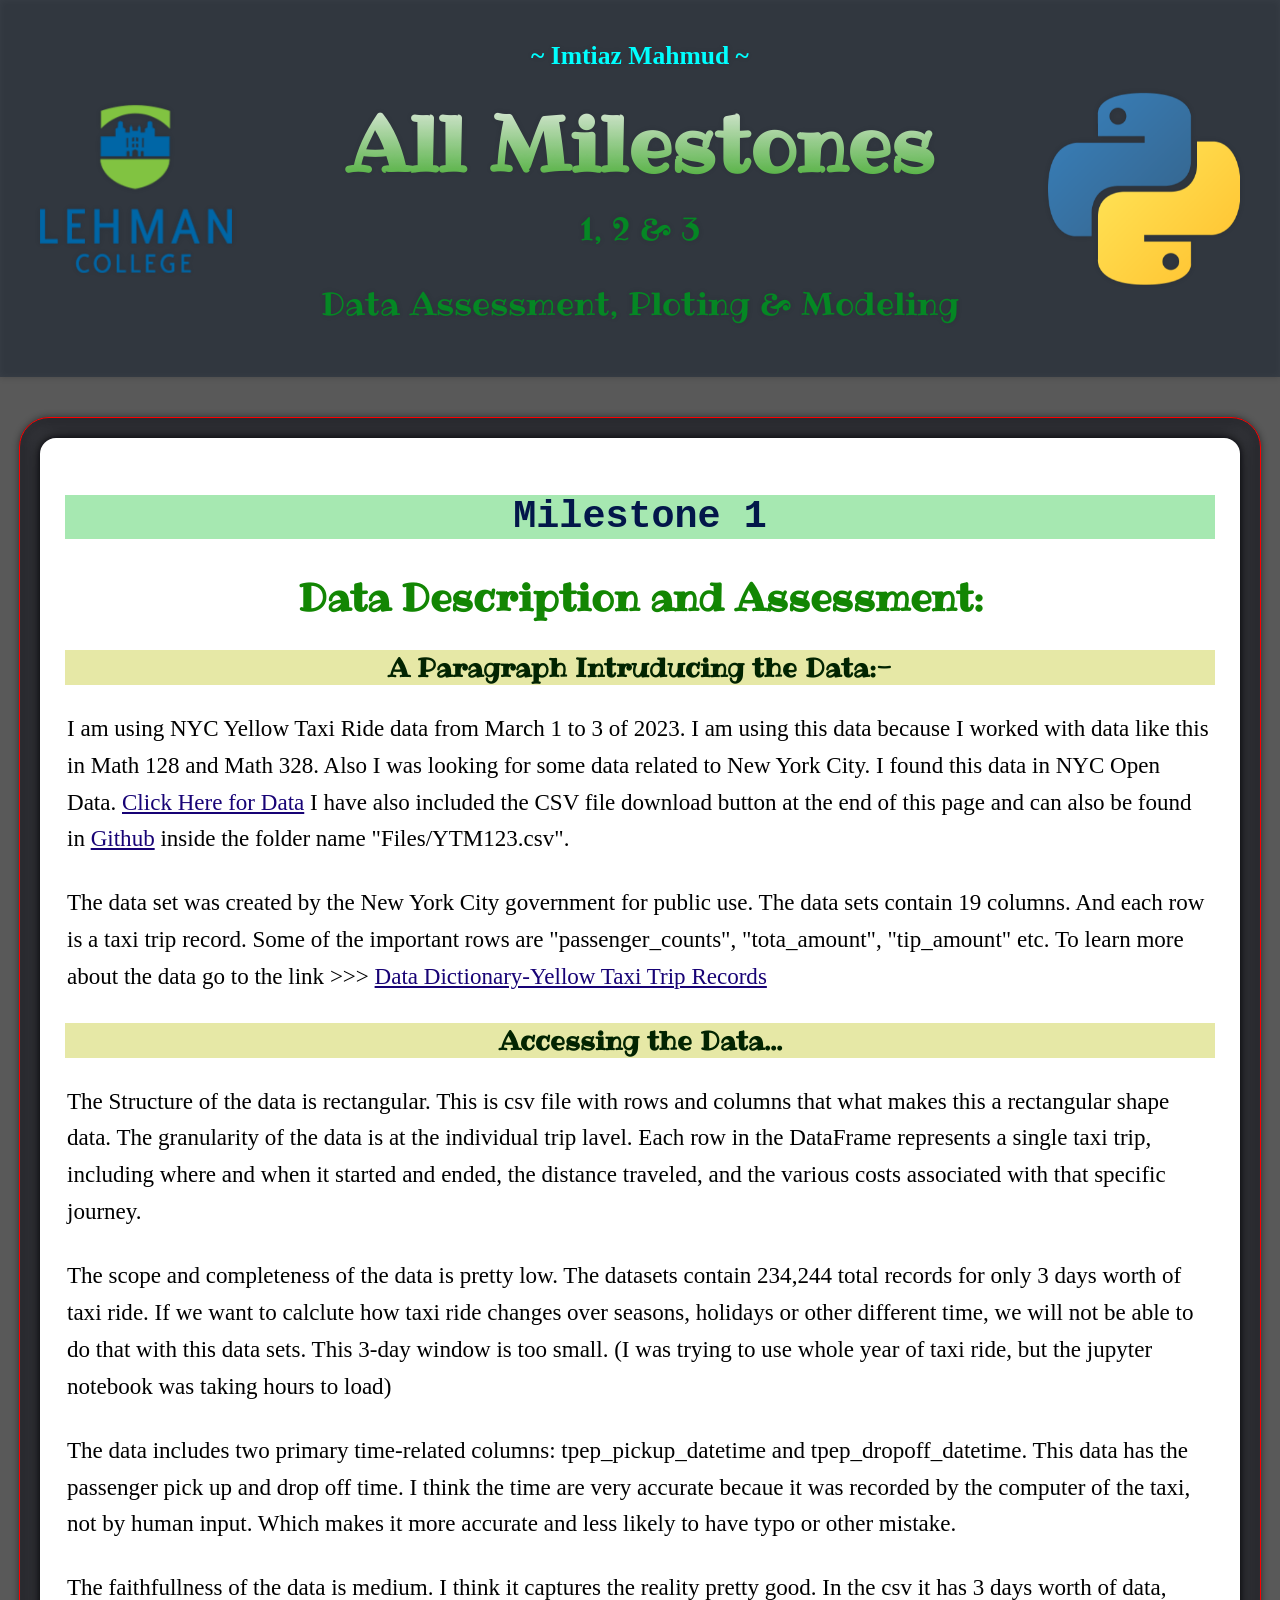
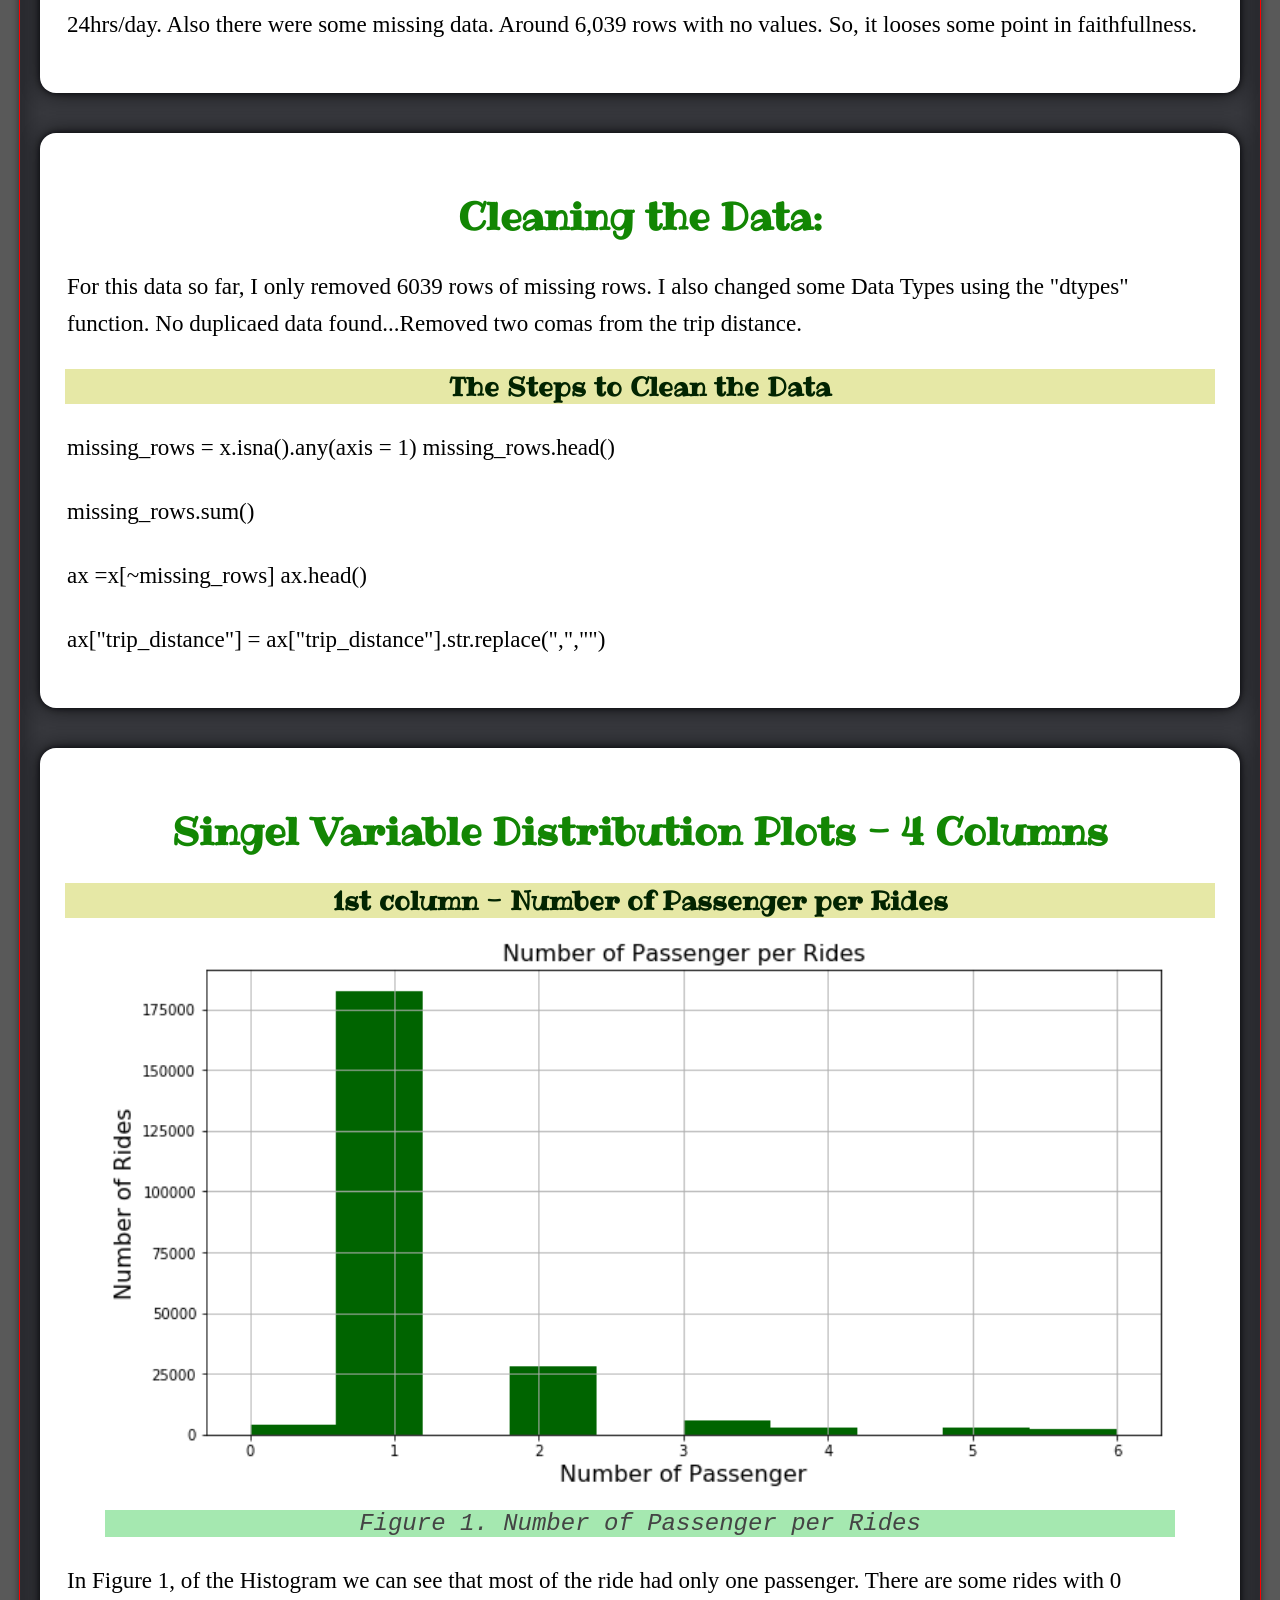
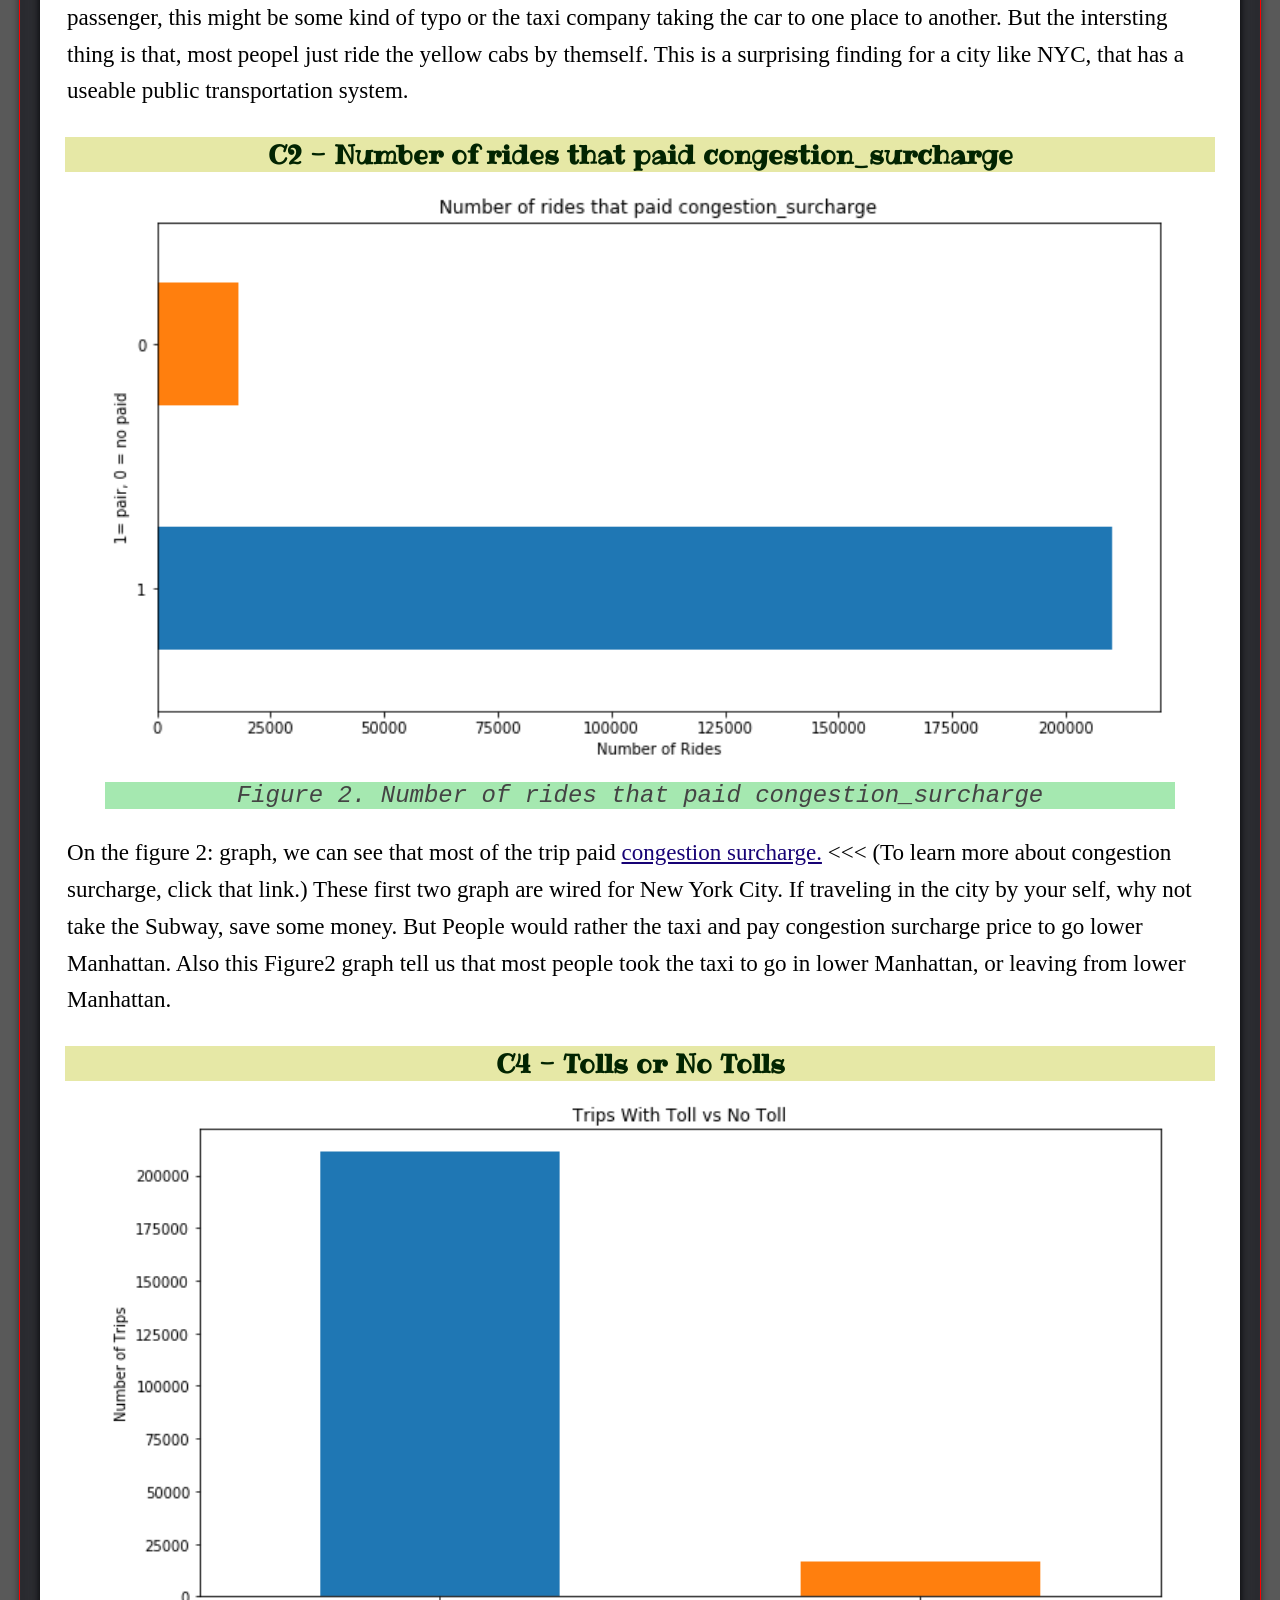
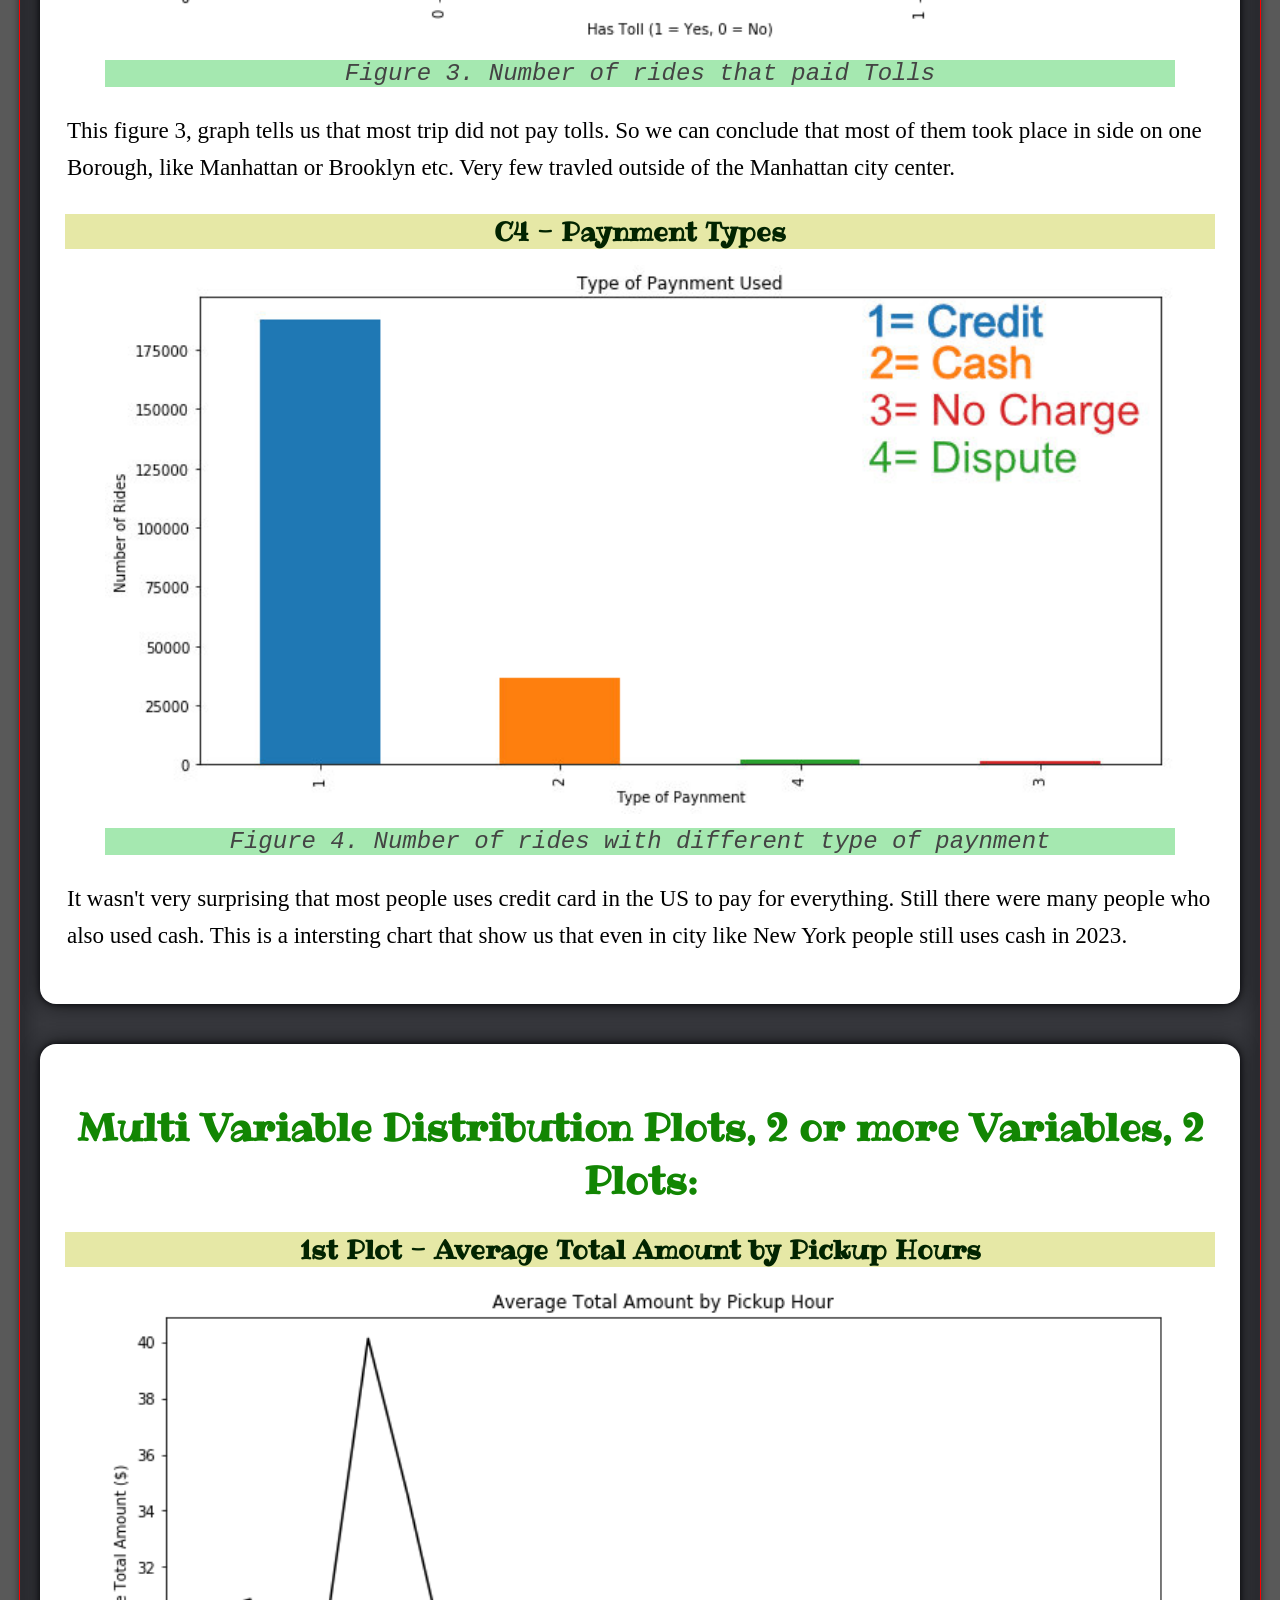
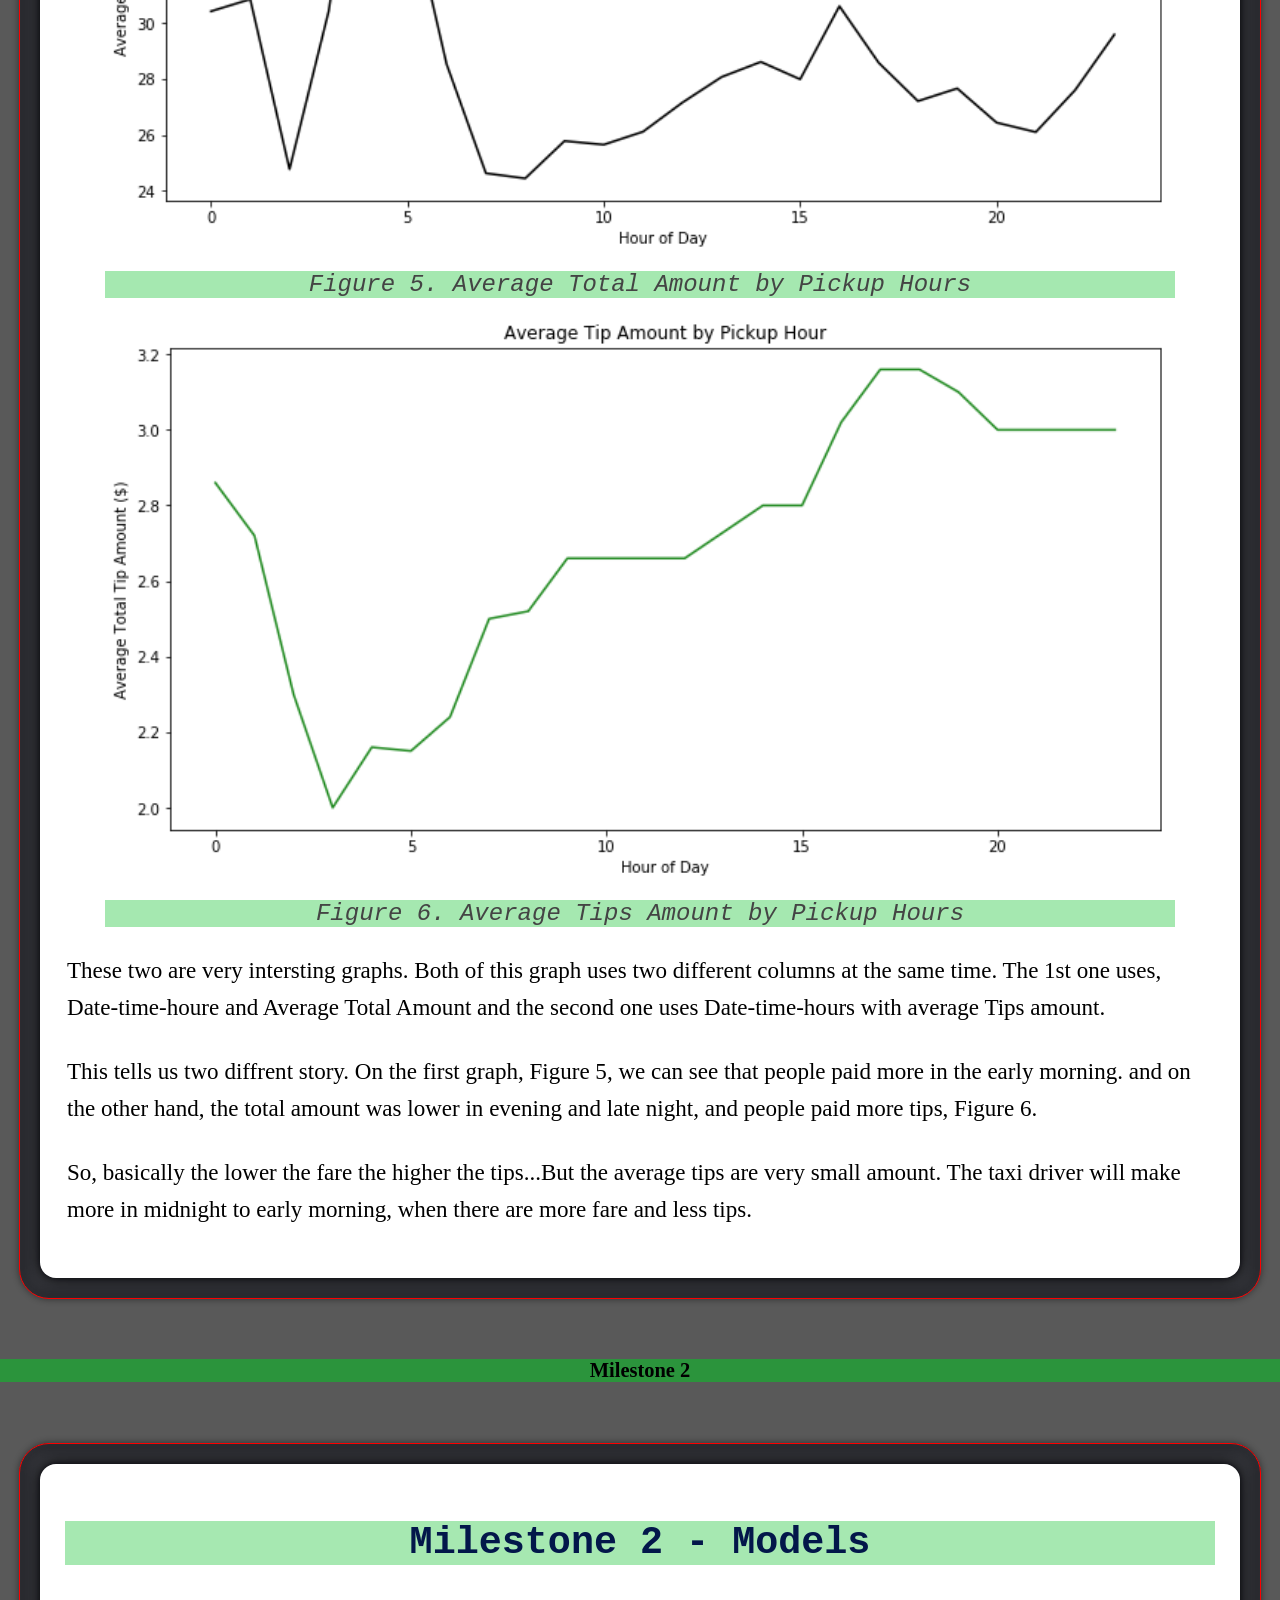
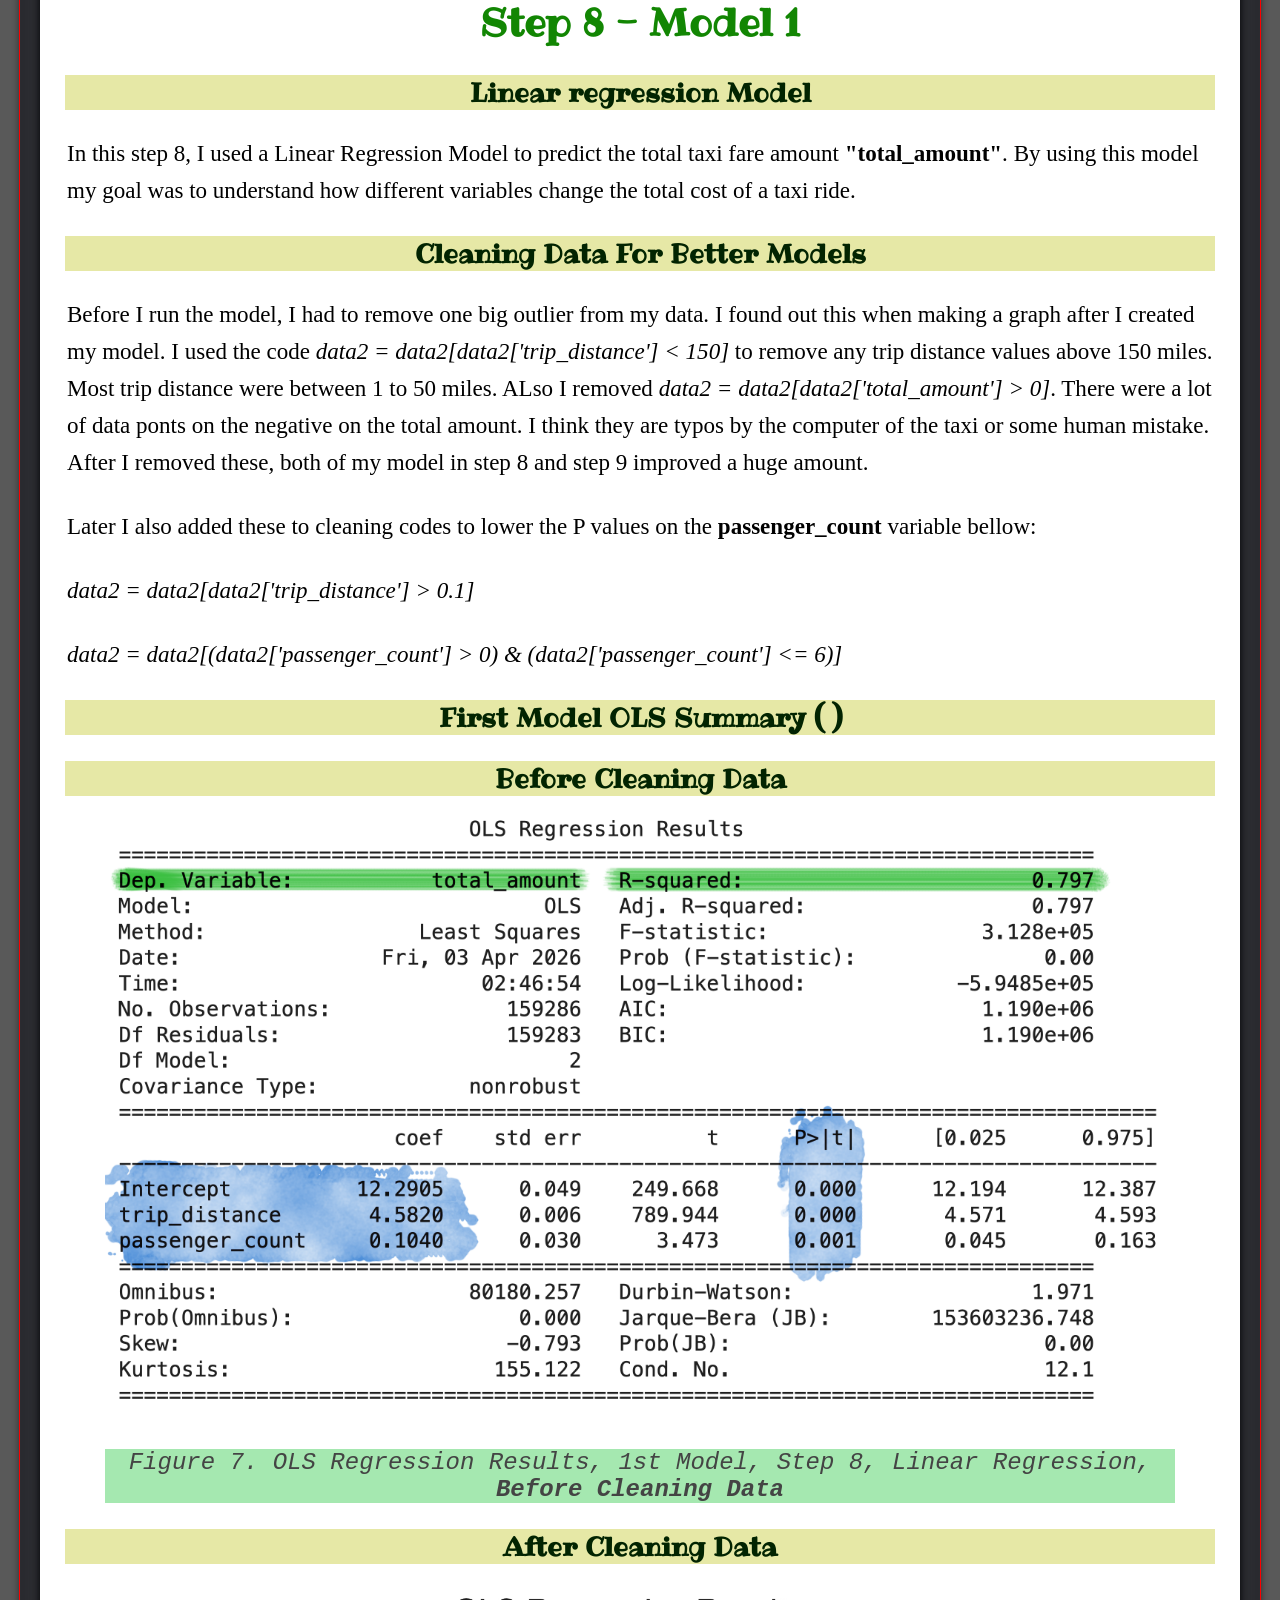
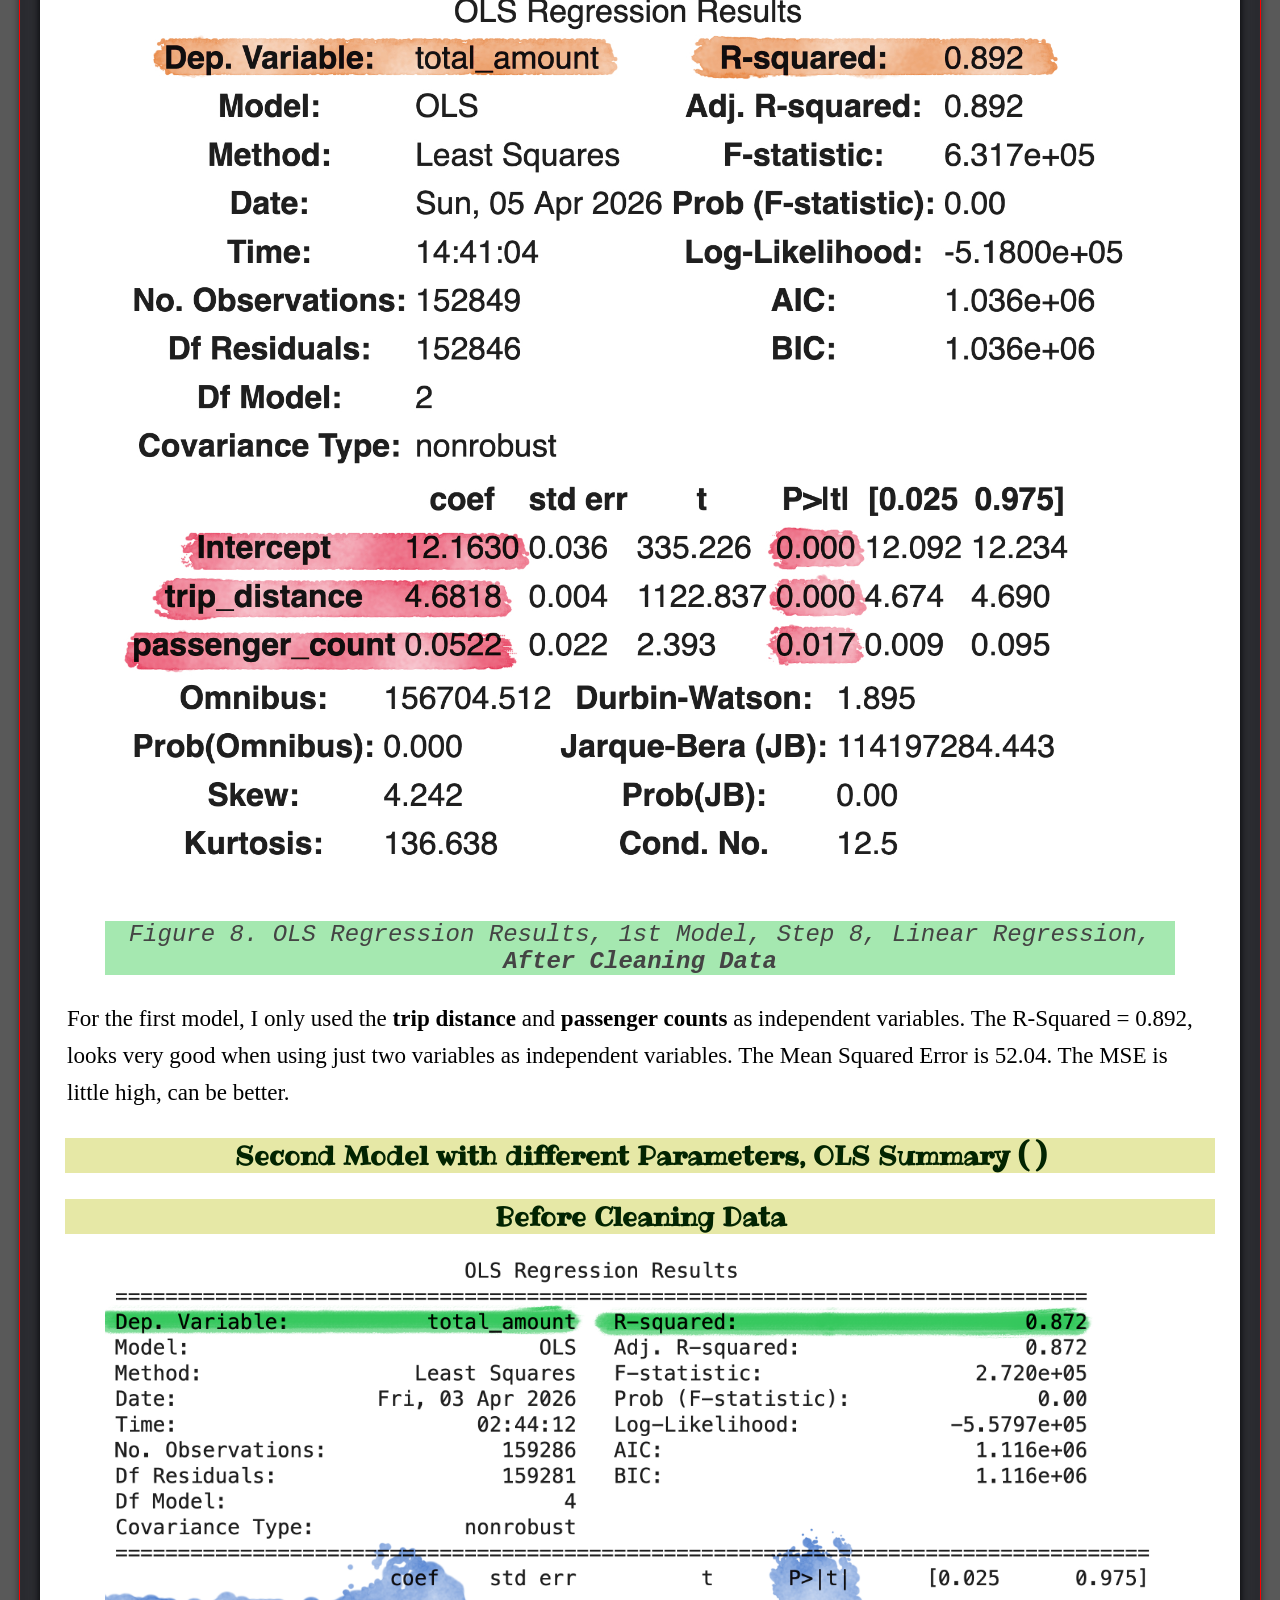
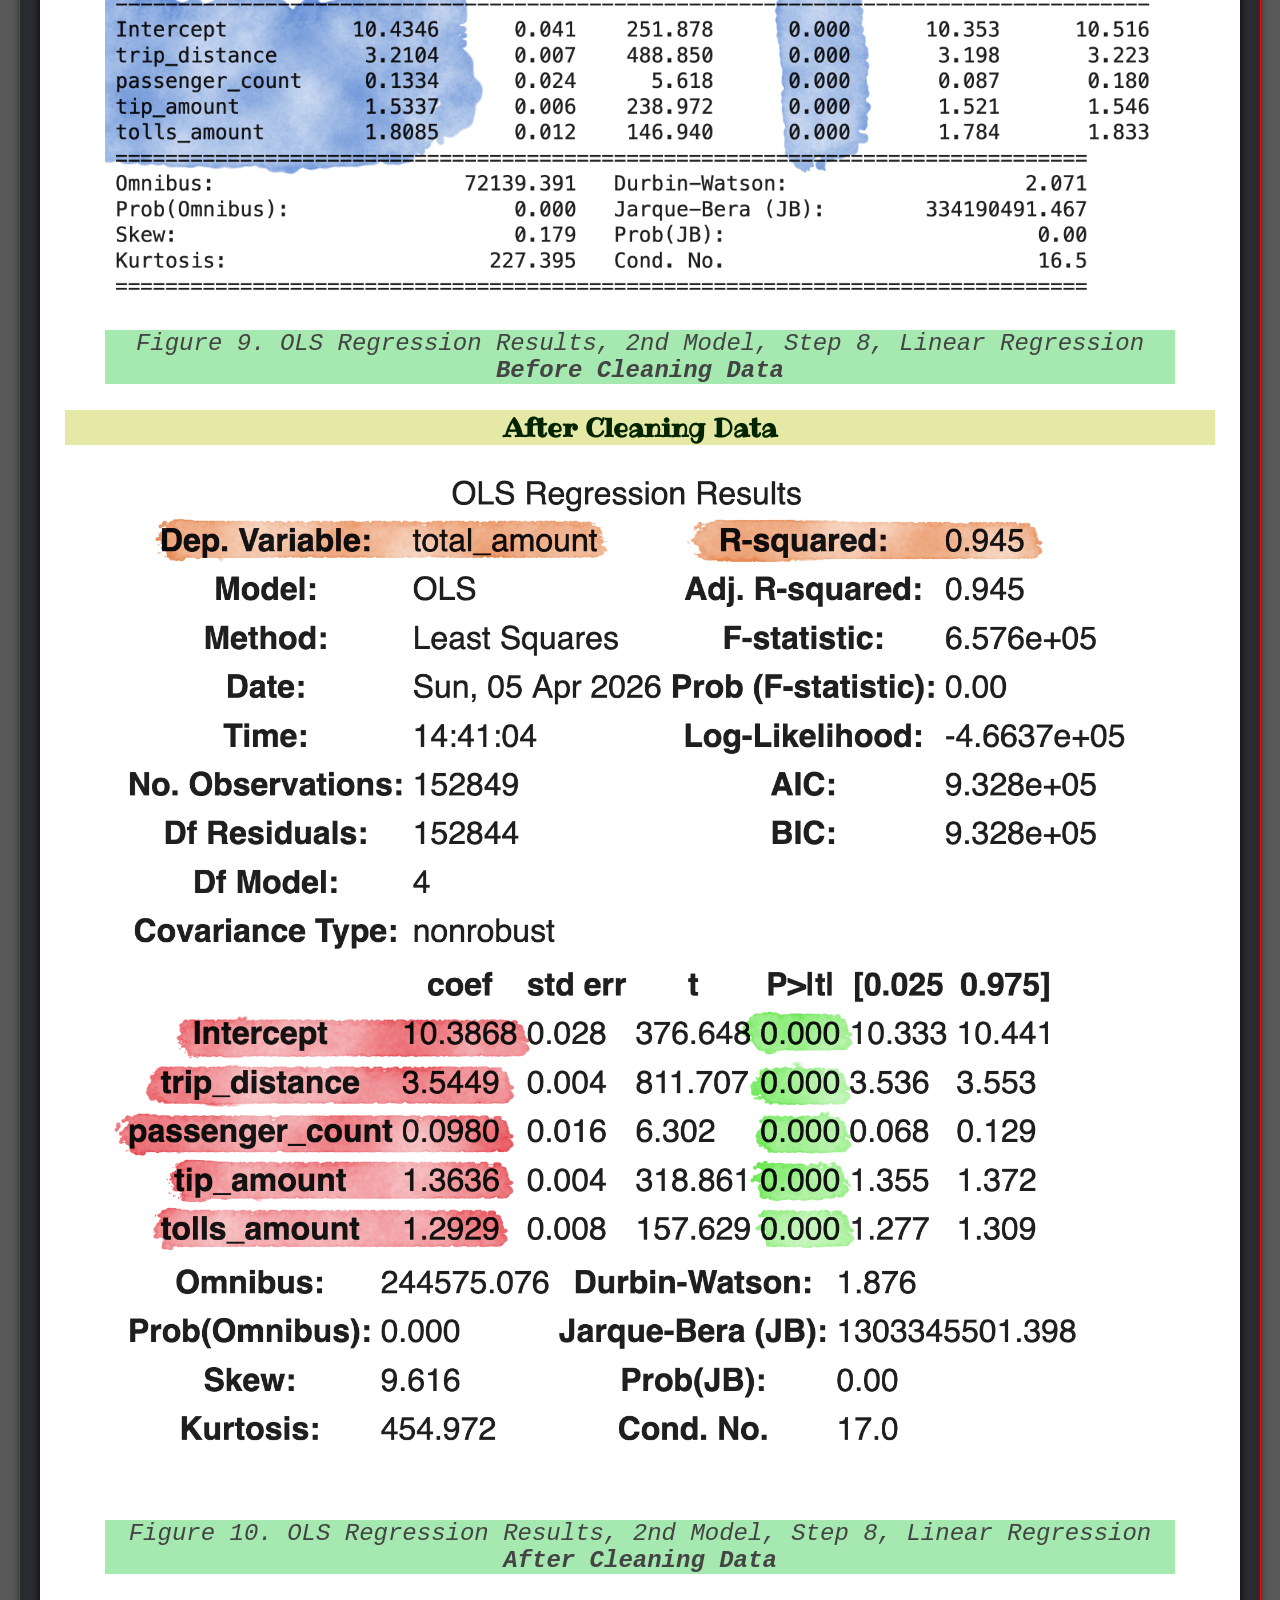
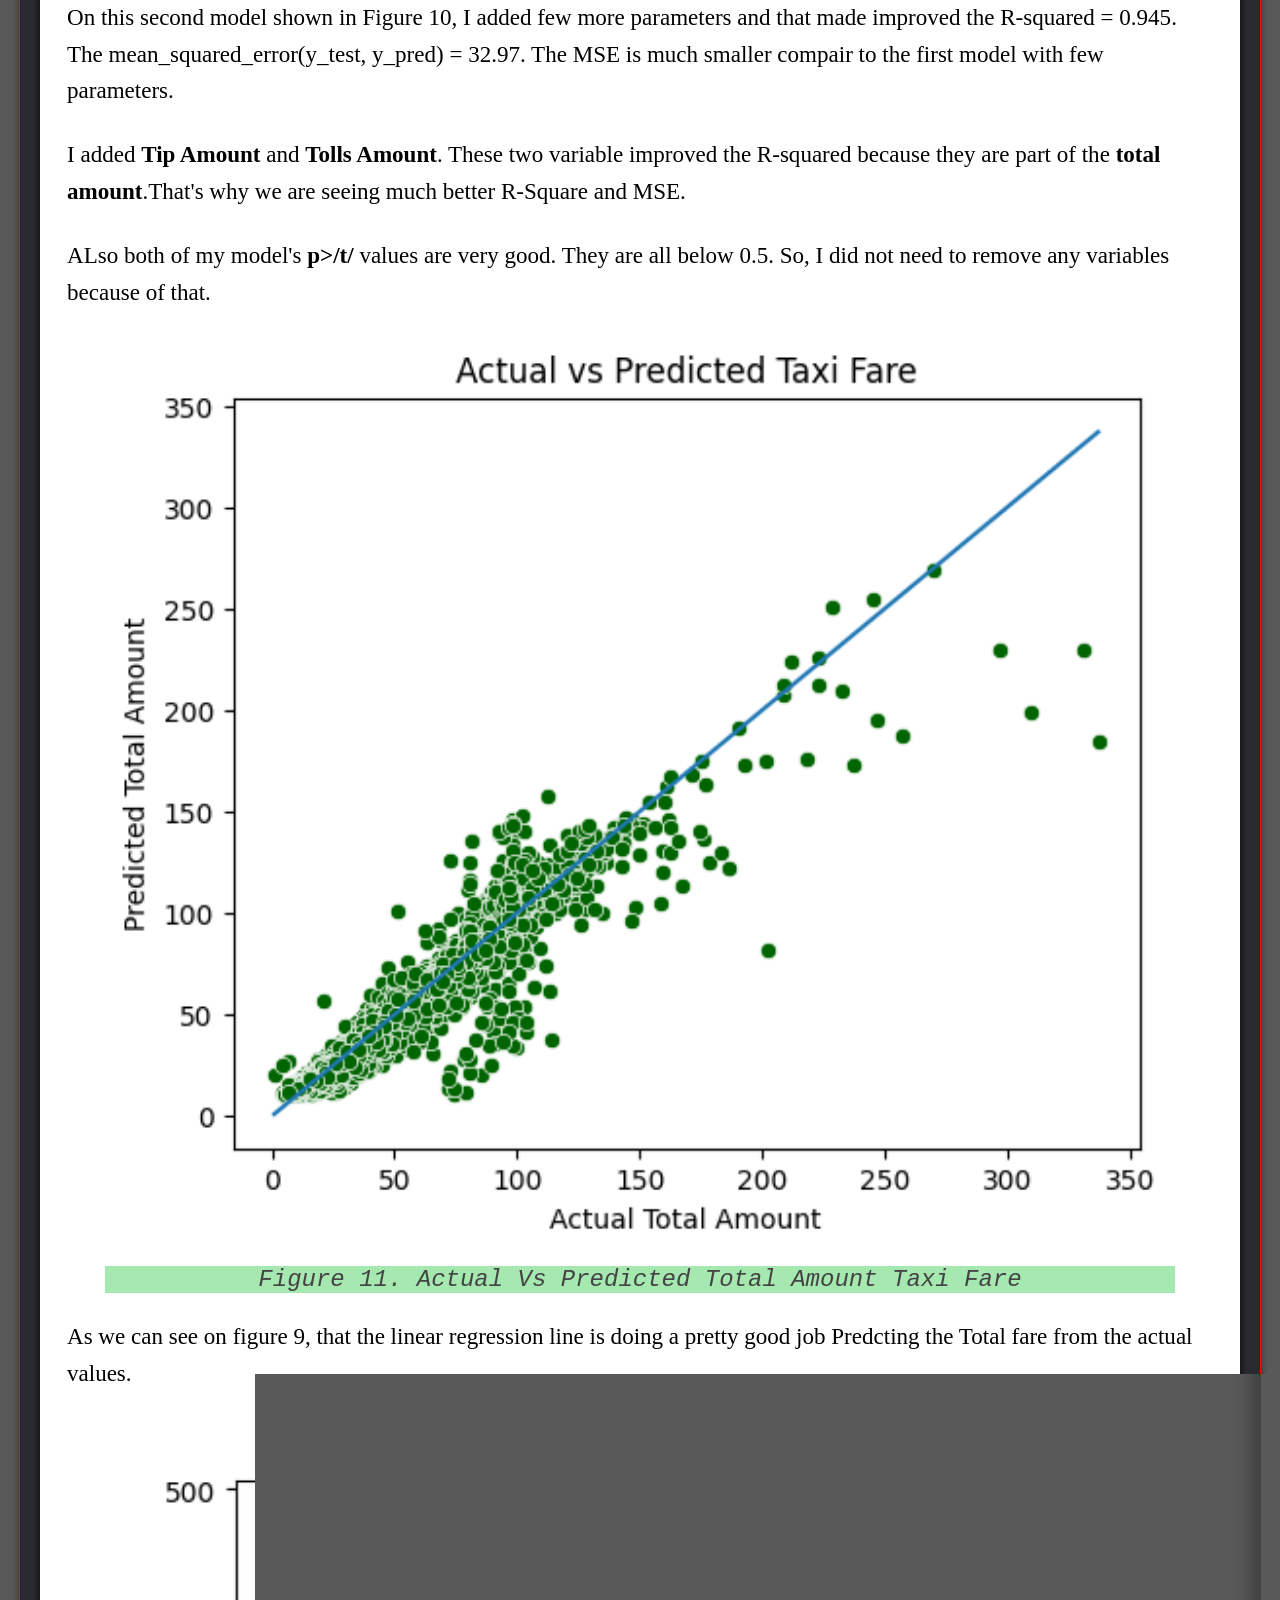
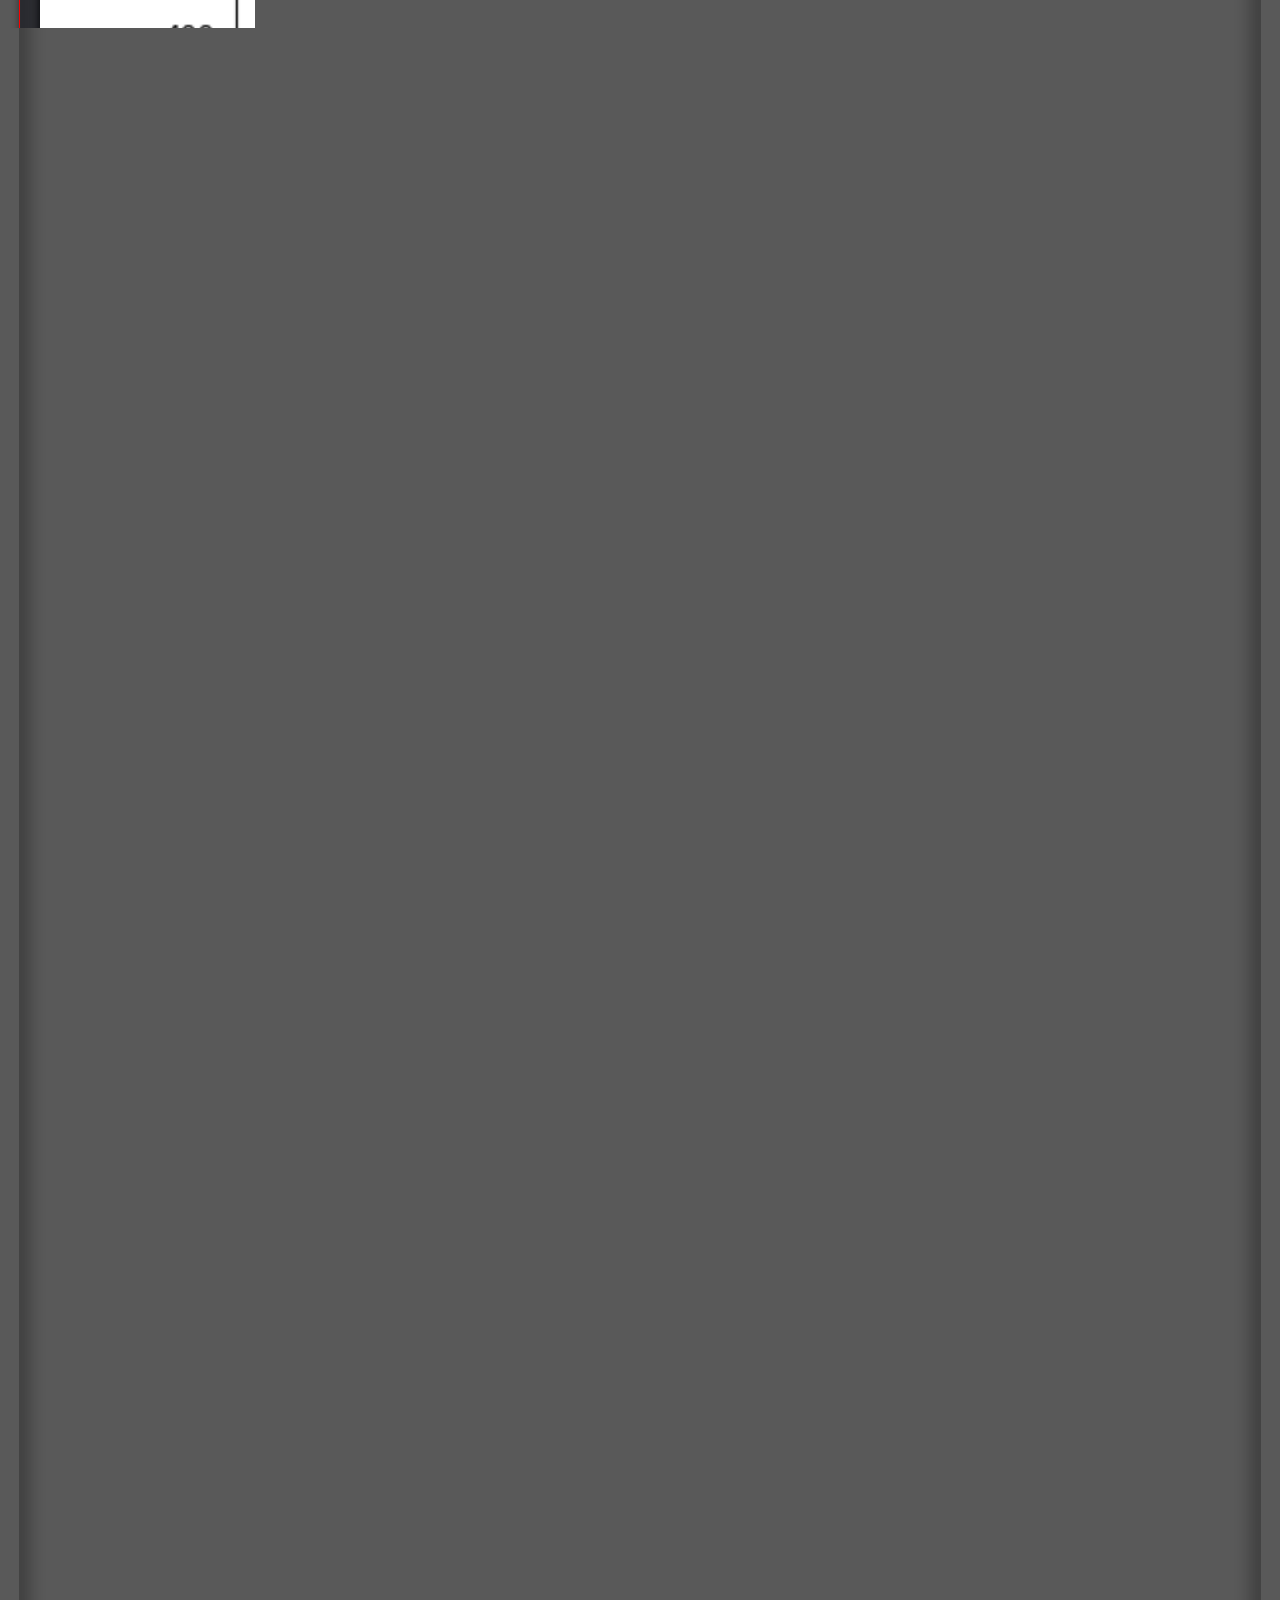
==== commit 868842dd: "M2 Almost Done" ====
--- a/milestone1.html
+++ b/milestone1.html
@@ -241,59 +241,100 @@
                 In this step 8, I used a Linear Regression Model to predict the total taxi fare amount <b>"total_amount"</b>. 
                 By using this model my goal was to understand how different variables change the total cost of a taxi ride. 
             </p>
+            <h3> Cleaning Data For Better Models</h3>
             <p>
                 Before I run the model, I had to remove one big outlier from my data. I found out this when making a graph after I created my model. 
-                I used the code <i>data2 = data2[data2['trip_distance'] < 150]</i> to remove any trip distance values above 150 miles. 
-                After I removed this, both of my model in step 8 improved a lot. Most trip distance were between 1 to 50 miles.
+                I used the code <i>data2 = data2[data2['trip_distance'] < 150]</i> to remove any trip distance values above 150 miles.
+                Most trip distance were between 1 to 50 miles.
+                ALso I removed <i>data2 = data2[data2['total_amount'] > 0]</i>. There were a lot of data ponts on the negative on the total amount. I think they are typos by the 
+                computer of the taxi or some human mistake. 
+                After I removed these, both of my model in step 8 and step 9 improved a huge amount. 
+            </p>
+            <p>
+                Later I also added these to cleaning codes to lower the P values on the <b>passenger_count</b> variable bellow: 
+            </p>
+            <p>
+                <i>
+                    data2 = data2[data2['trip_distance'] > 0.1]
+                </i>
+
+            </p>
+            <p>
+                <i>
+                    data2 = data2[(data2['passenger_count'] > 0) & (data2['passenger_count'] <= 6)]
+                </i>
             </p>
 
             <h3>
                 First Model OLS Summary ( )
             </h3>
+            <h3>Before Cleaning Data</h3>
         <div class="section-image">
                 <figure>
                     <img src="M2_Files/first_m_color.png" alt="OLS Regression Results of Independent and Dependent Variables.">
-                    <figcaption>Figure 7. OLS Regression Results, 1st Model, Step 8, Linear Regression</figcaption>
+                    <figcaption>Figure 7. OLS Regression Results, 1st Model, Step 8, Linear Regression, <b>Before Cleaning Data</b></figcaption>
+                </figure>
+                
+                <h3> After Cleaning Data</h3>
+                <div class="section-image">
+                <figure>
+                    <img src="File_2/OLS_1_color.jpg" alt="OLS Regression Results of Independent and Dependent Variables.">
+                    <figcaption>Figure 8. OLS Regression Results, 1st Model, Step 8, Linear Regression, <b>After Cleaning Data</b></figcaption>
                 </figure>
 
             <p>
                 For the first model, I only used the <b>trip distance </b> and <b> passenger counts</b> as independent variables. 
-                The R-Squared = 0.797, looks very good when using just two variables as independent variables. The Mean Squared Error is 90.22. 
-            </p>
-            <h3>
-                Second Model with different Parameters OLS Summary ( )
+                The R-Squared = 0.892, looks very good when using just two variables as independent variables. The Mean Squared Error is 52.04.
+                The MSE is little high, can be better. 
+            </p>
+            <h3>
+                Second Model with different Parameters, OLS Summary ( )
             </h3>
+
+            <h3>Before Cleaning Data</h3>
                     <div class="section-image">
                 <figure>
                     <img src="M2_Files/ols_model2_color.png" alt="OLS Regression Results of Independent and Dependent Variables.">
-                    <figcaption>Figure 8. OLS Regression Results, 2nd Model, Step 8, Linear Regression</figcaption>
-                </figure>
-            <p>
-                On this second model shown in Figure 8, I added few more parameters and that made improved the R-squared = 8.872. 
-            </p>
-            <p>
-                I added <b>Tip Amount</b> and <b>Tolls Amount</b>. These two variable improved the R-squared because they are part of the <b> total amount</b>. 
+                    <figcaption>Figure 9. OLS Regression Results, 2nd Model, Step 8, Linear Regression <b>Before Cleaning Data</b> </figcaption>
+                </figure>
+
+                <h3>After Cleaning Data</h3>
+
+                <div class="section-image">
+                <figure>
+                    <img src="File_2/OLS_2_color.jpg" alt="OLS Regression Results of Independent and Dependent Variables.">
+                    <figcaption>Figure 10. OLS Regression Results, 2nd Model, Step 8, Linear Regression <b>After Cleaning Data</b> </figcaption>
+                </figure>
+
+
+            <p>
+                On this second model shown in Figure 10, I added few more parameters and that made improved the R-squared = 0.945. 
+                The mean_squared_error(y_test, y_pred) = 32.97.
+                The MSE is much smaller compair to the first model with few parameters. 
+            </p>
+            <p>
+                I added <b>Tip Amount</b> and <b>Tolls Amount</b>. These two variable improved the R-squared because they are part of the <b> total amount</b>.That's why we are seeing
+                much better R-Square and MSE.  
             </p>
             <p>
                 ALso both of my model's <b>p>/t/</b> values are very good. They are all below 0.5. So, I did not need to remove any variables because of that. 
             </p>
+
     
-                        <div class="section-image">
-                <figure>
-                    <img src="M2_Files/Step8_1.png" alt="Scatter Plot of Actual Vs Predicted Amount in Taxi Fare from Model, Linear Regression">
-                    <figcaption>Figure 9. Actual Vs Predicted Total Amount Taxi Fare</figcaption>
+                <div class="section-image">
+                <figure>
+                    <img src="File_2/333.png" alt="Scatter Plot of Actual Vs Predicted Amount in Taxi Fare from Model, Linear Regression">
+                    <figcaption>Figure 11. Actual Vs Predicted Total Amount Taxi Fare</figcaption>
                 </figure>
                 <p>
-                    As we can see on figure 9, that the linear regression line is doing a pretty good job Predcting the Total fare from the actual values. 
-                    Still, the model is under estemiting some. We can see that a lot of the values on the graph is above <b>0</b>. A lot of the values are on <b>100 - 200</b>.     
-                    So, Some underestemiting, very little over estemiting. 
+                    As we can see on figure 9, that the linear regression line is doing a pretty good job Predcting the Total fare from the actual values.
                 </p>
             
                 
                 <div class="section-image">
                 <figure>
-                    <img src="M2_Files/step8_2.png" alt="Scatter Plot of Trip Distance Vs Total Far in Taxi Fare from Model, Linear Regression">
-                    <figcaption>Figure 10. Trip Distance Vs Total Fare</figcaption>
+                    <img src="File_2/444.png" alt="Scatter Plot of Trip Distance Vs Total Far in Taxi Fare from Model, Linear Regression">
+                    <figcaption>Figure 12. Trip Distance Vs Total Fare</figcaption>
                 </figure>
 
             <p>
@@ -327,8 +368,13 @@
             
             <div class="section-image">
                 <figure>
-                    <img src="M2_Files/KNN.png" alt="Scatter Plot of Actual VS Predicted Values - KNN Model, Color = Blue">
-                    <figcaption>Figure 11. Model - KNN - Actual VS Predicted Values</figcaption>
+                    <img src="File_2/knn_111.png" alt="Scatter Plot of Actual VS Predicted Values - KNN Model, Color = Blue">
+                    <figcaption>Figure 13. Model - KNN - Actual VS Predicted Values</figcaption>
+                </figure>
+
+                <div class="section-image">
+                <figure>
+                    <img src="File_2/Knn_R_color.jpg" alt="R-squared and MSE of the KNN Model">
                 </figure>
         <p>
             In this step 9, I used the K-Nearest-Neighbors (KNN) model algorithm to predict the total taxi cost. 
@@ -336,31 +382,34 @@
             On the other hand, KNN also look for the nearest data point in a datasets. Also known as "Good Neighbors"
         </p>
         <p>
-            The R-squared = <b> 0.90.</b> Higher compair to the Linear Regression Model, Which was <i>0.872.</i> 
-        </p>
-        <p>
-            mean_squared_error(y_test, y_pred_knn) = <b>50.46.</b> Lower compair to our Linear Regression Model, which was <i>0.87</i>.
+            The R-squared = <b> 0.96.</b> Higher compair to the Linear Regression Model, Which was <i>0.945.</i> 
+        </p>
+        <p>
+            mean_squared_error(y_test, y_pred_knn) = <b>17.87.</b> Lower compair to our Linear Regression Model, which was <i>32.97</i>.
         </p>
         <p>
             For the KNN model, Dependent Variable same as Linner Regression = <b>"total_amount"</b> and Independent variables 
-            are <b> ['trip_distance', 'tip_amount', 'tolls_amount']</b>. I used only the most important variables as independent variables for the KNN. 
+            are <b> ['trip_distance', 'passenger_count', 'tip_amount', 'tolls_amount'] </b>. I used only the most important variables as independent variables for the KNN. 
 
         </p>
             <div class="section-image">
                 <figure>
-                    <img src="M2_Files/KNN VS Linear.png" alt="Scatter Plot of KNN Vs Linear Model Graph">
-                    <figcaption>Figure 12. KNN VS Linear Model, Actual VS Predicted Total Cost</figcaption>
+                    <img src="File_2/knn_222.png" alt="Scatter Plot of KNN Vs Linear Model Graph">
+                    <figcaption>Figure 14. KNN VS Linear Model, Actual VS Predicted Total Cost</figcaption>
                 </figure>
         <p>
             This graph compares the performance of the Linear Regression model and the K-Nearest Neighbors (KNN) 
             model by plotting the actual taxi cost against the predicted values.
         </p>
         <p>
-            The Black line represent perfect predictions. The points closer to the black line indicate better model. 
+            The black line represent perfect predictions. The points closer to the black line indicate better model. 
             The KNN model shows a more tighter cluster of points compair to the Linear Model, Showing that KNN produces more accurate predictons. 
         </p>
-
-
+        <p>
+            So, at the end, I would use KNN model for my data. As we can see from the visual above that KNN is better performaing than Linear Regression. 
+            Also KNN produced better R-Squared and smaller Mean Squared Error compair to the Linear Regression model from Step 8. 
+        </p>
+        <p> So the <b>KNN</b> model is the winner.</p>
 
 
     </section>
@@ -375,11 +424,9 @@
    
 
 
-<h3 class = "mile-h3">
-     Click Bellow to Download Jupyter Notebook and CSV</h3>
+
 <div class = "download-btn" >
-    <a href="Files/M1-Imtiaz.ipynb" class="d-btn">⍖ Download Notebook ⍖</a>
-    <a href="Files/YTM123.csv" class="d-btn">⍖ Download CSV File ⍖</a>
+    <a href="Files/Imtiaz_Math_328.zip" class="d-btn">⍖ Download Notebook & CSV Files ⍖</a>
 </div>
 
 
--- a/style.css
+++ b/style.css
@@ -207,17 +207,18 @@
     text-decoration: none;
 }
 .d-btn{
-    background-color: #0a77c069;
-    padding: 1rem;
+    background-color: #c8e20769;
+    padding: 1.2rem;
     color: #000000;
     backdrop-filter: blur(1000px); 
     -webkit-backdrop-filter: blur(1000px);
     filter: drop-shadow(0 0 0.95rem rgb(29, 167, 11));
-     text-decoration:double;
+    text-decoration:double;
+    cursor: url("File_2/file.png"), auto;
 
 }
 .d-btn:hover{
-transform: translateY(-5px);
+transform: translateY(-8px);
 box-shadow: 0 10px 20px rgba(235, 5, 170, 0.54); /* Glow matches the button color */
 filter: drop-shadow(0 0 1.0rem #e00d06);
 }
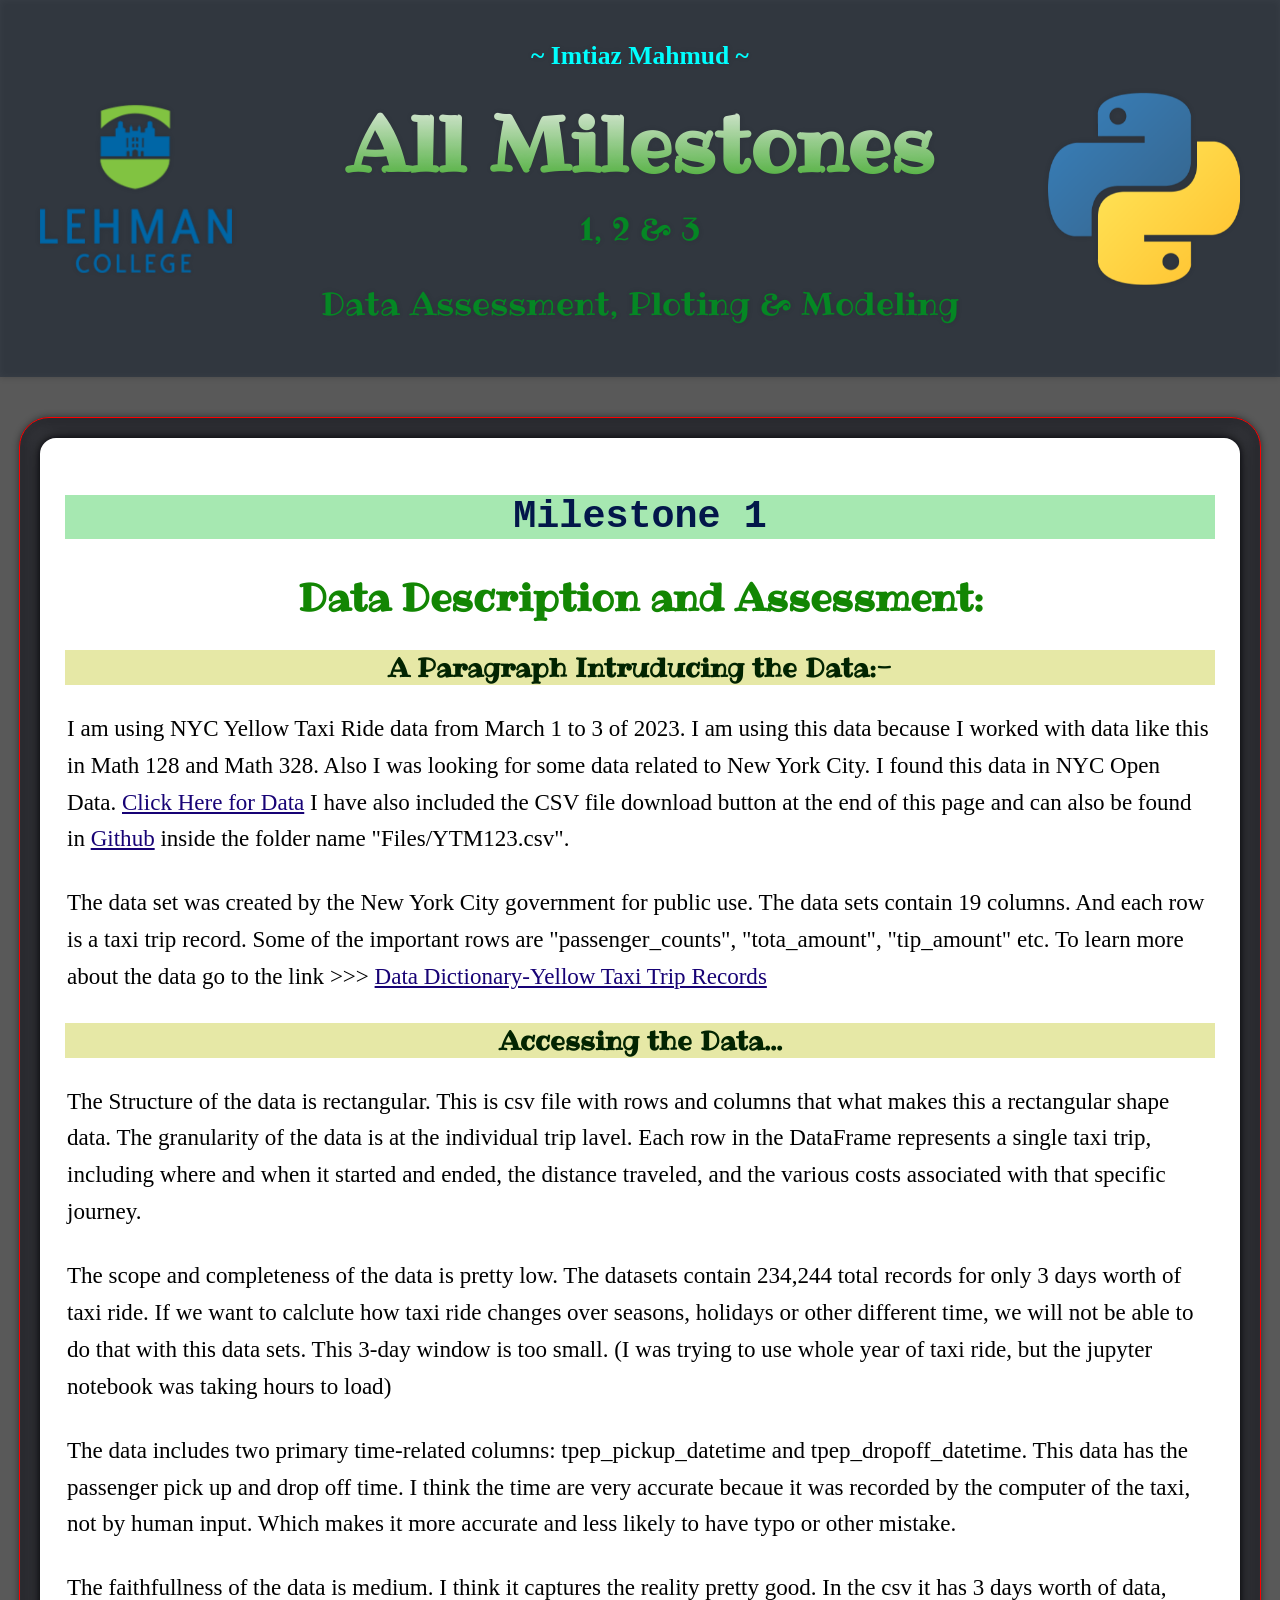
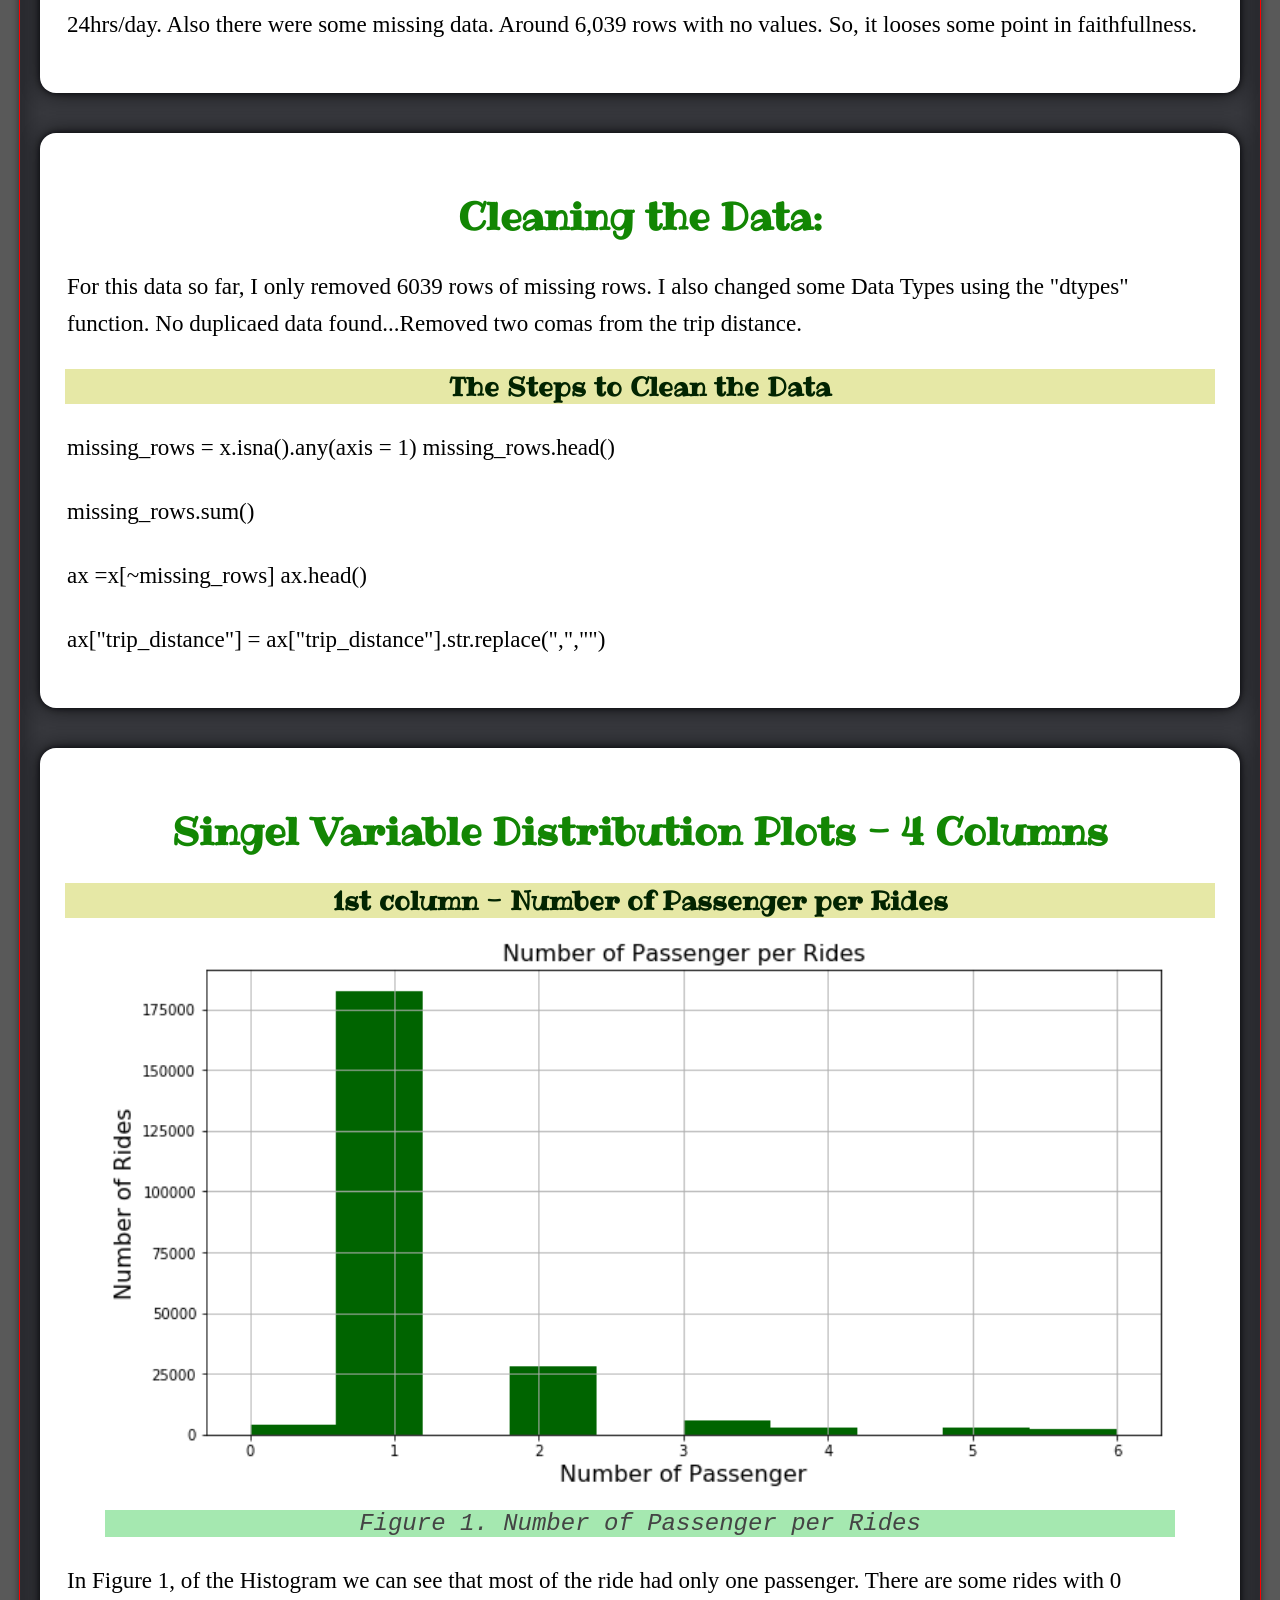
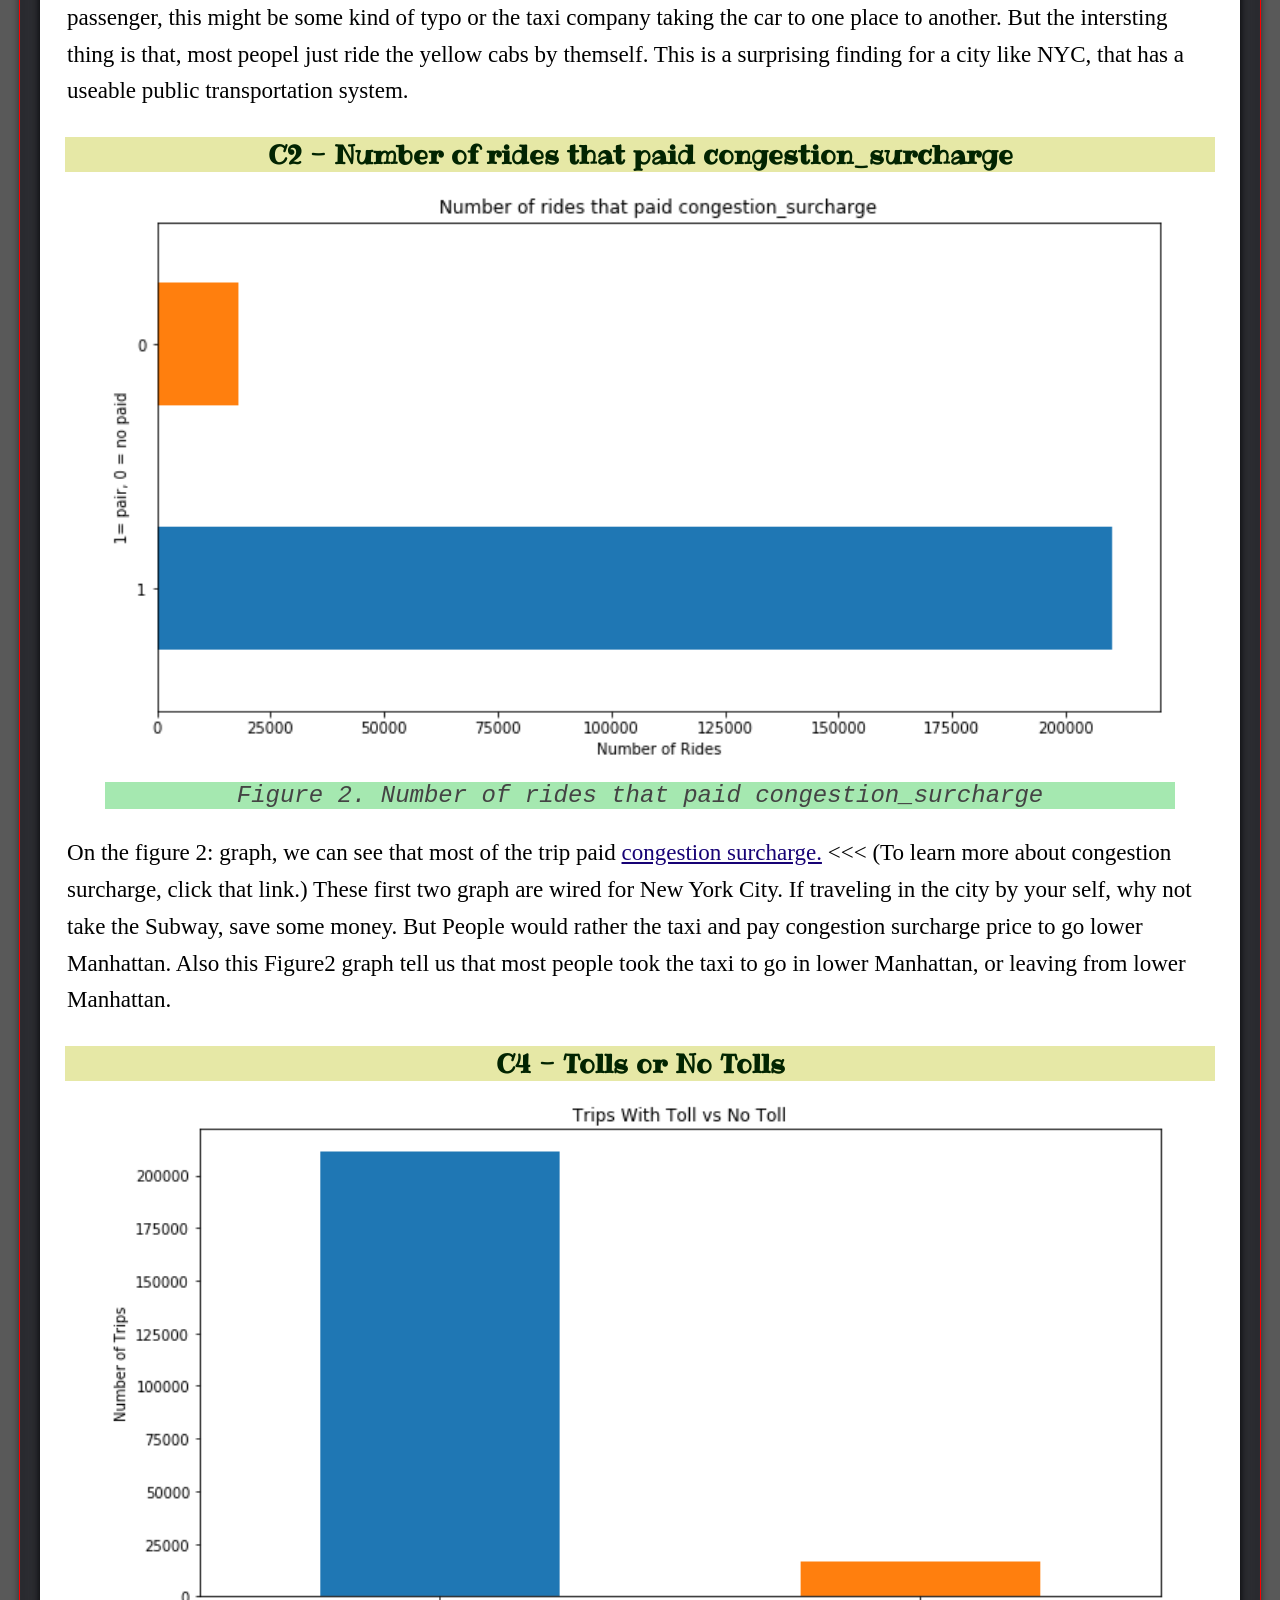
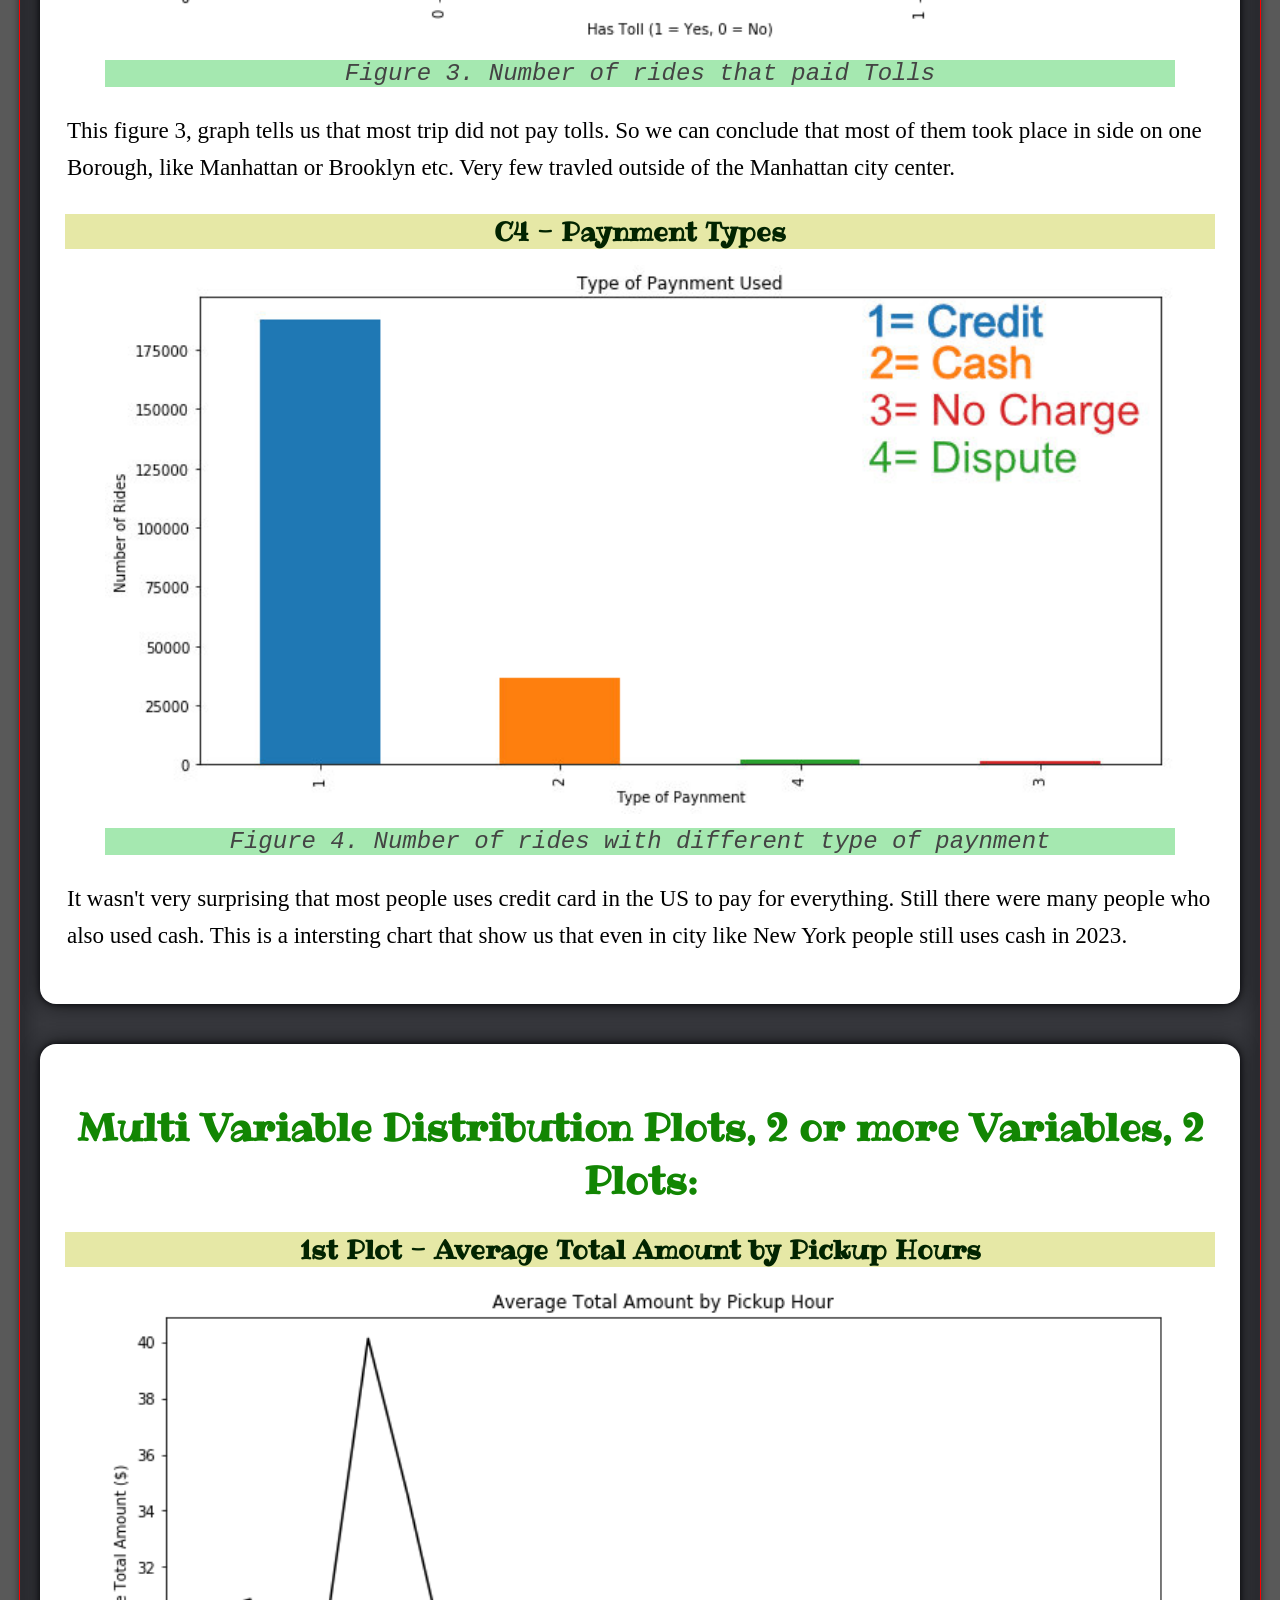
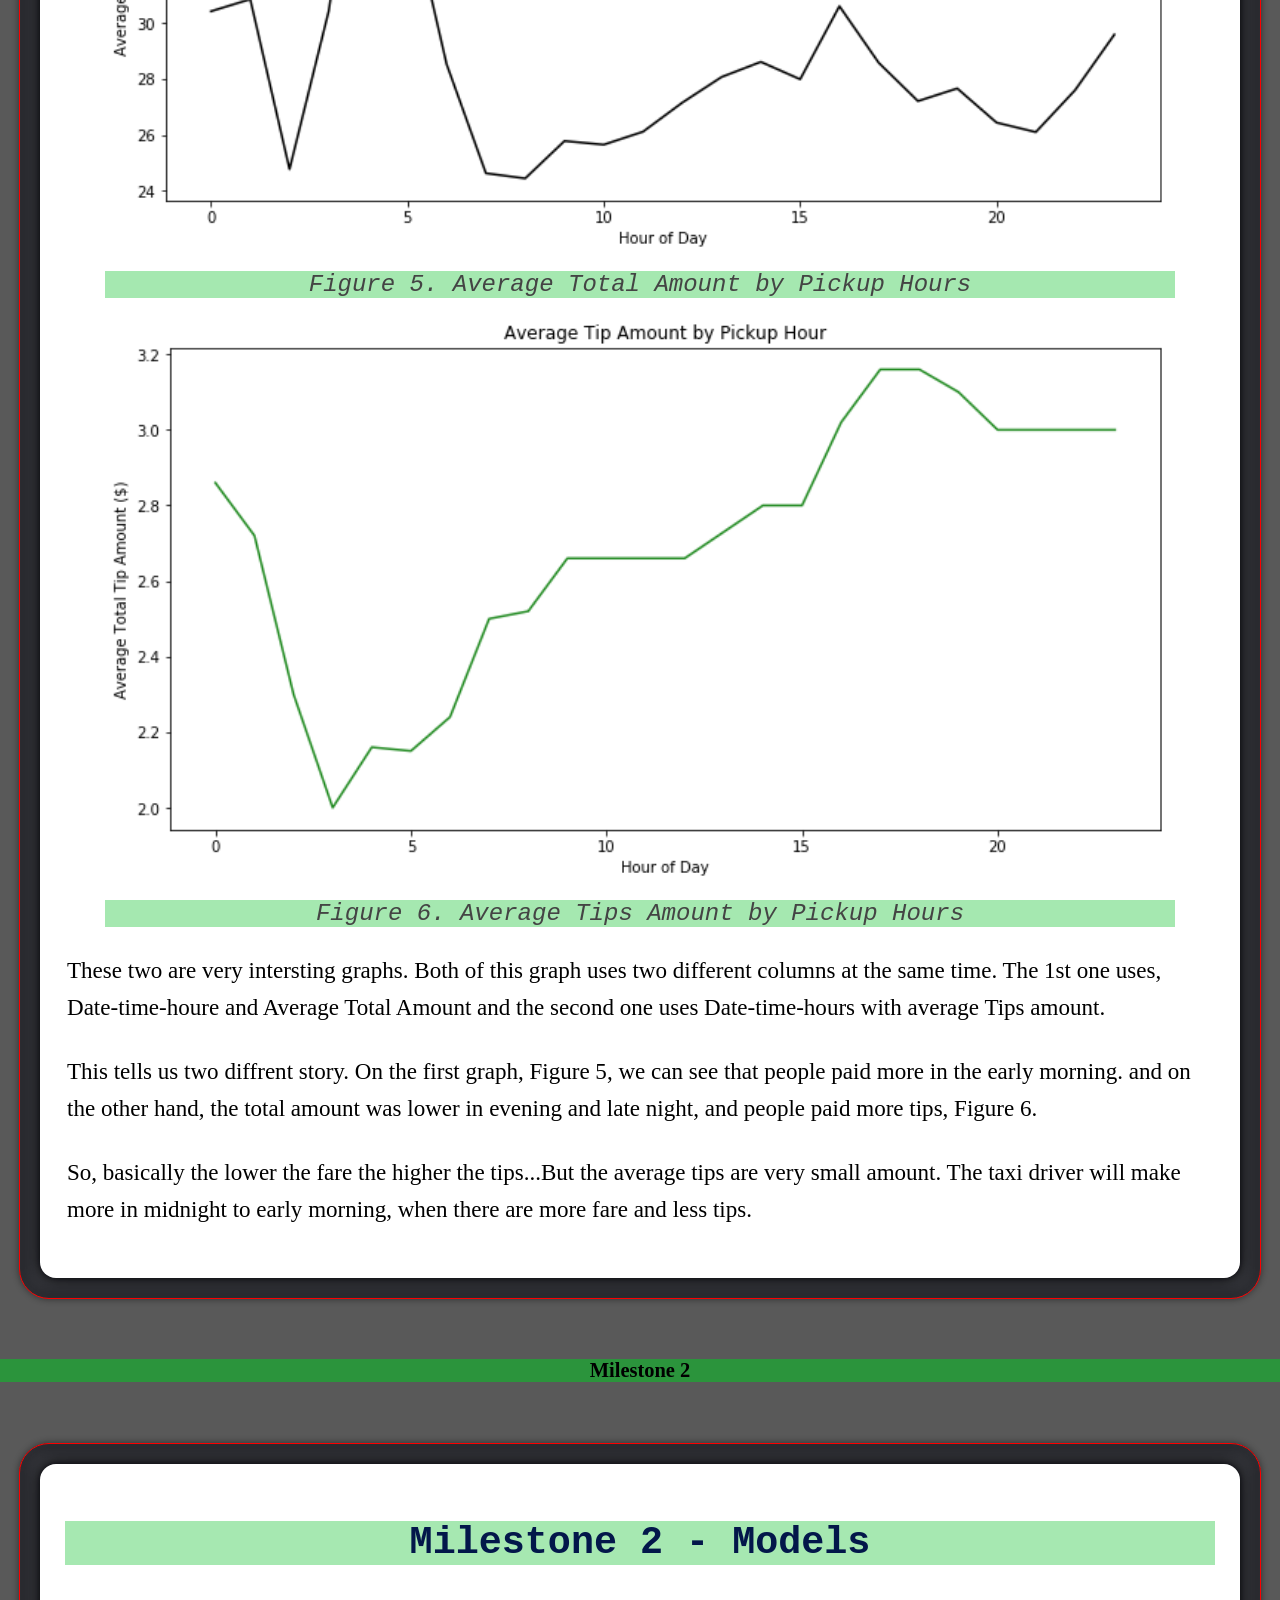
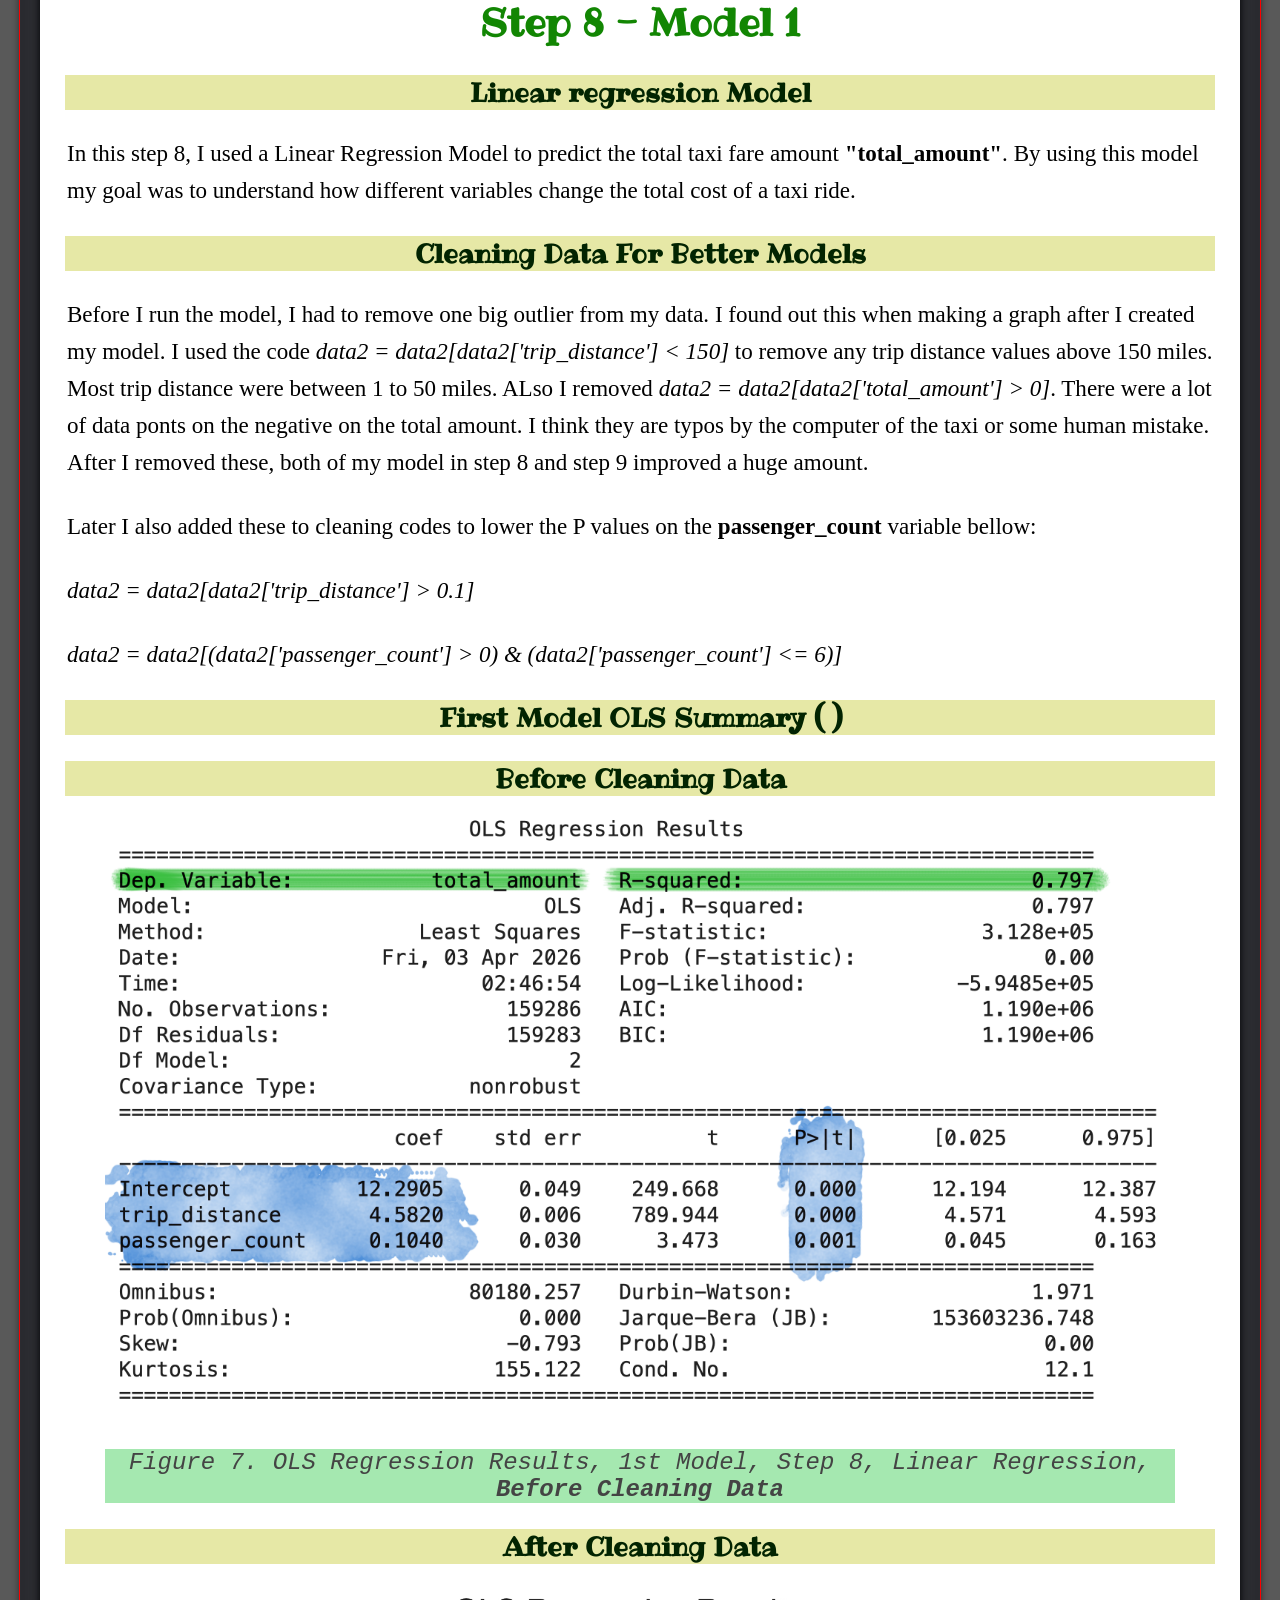
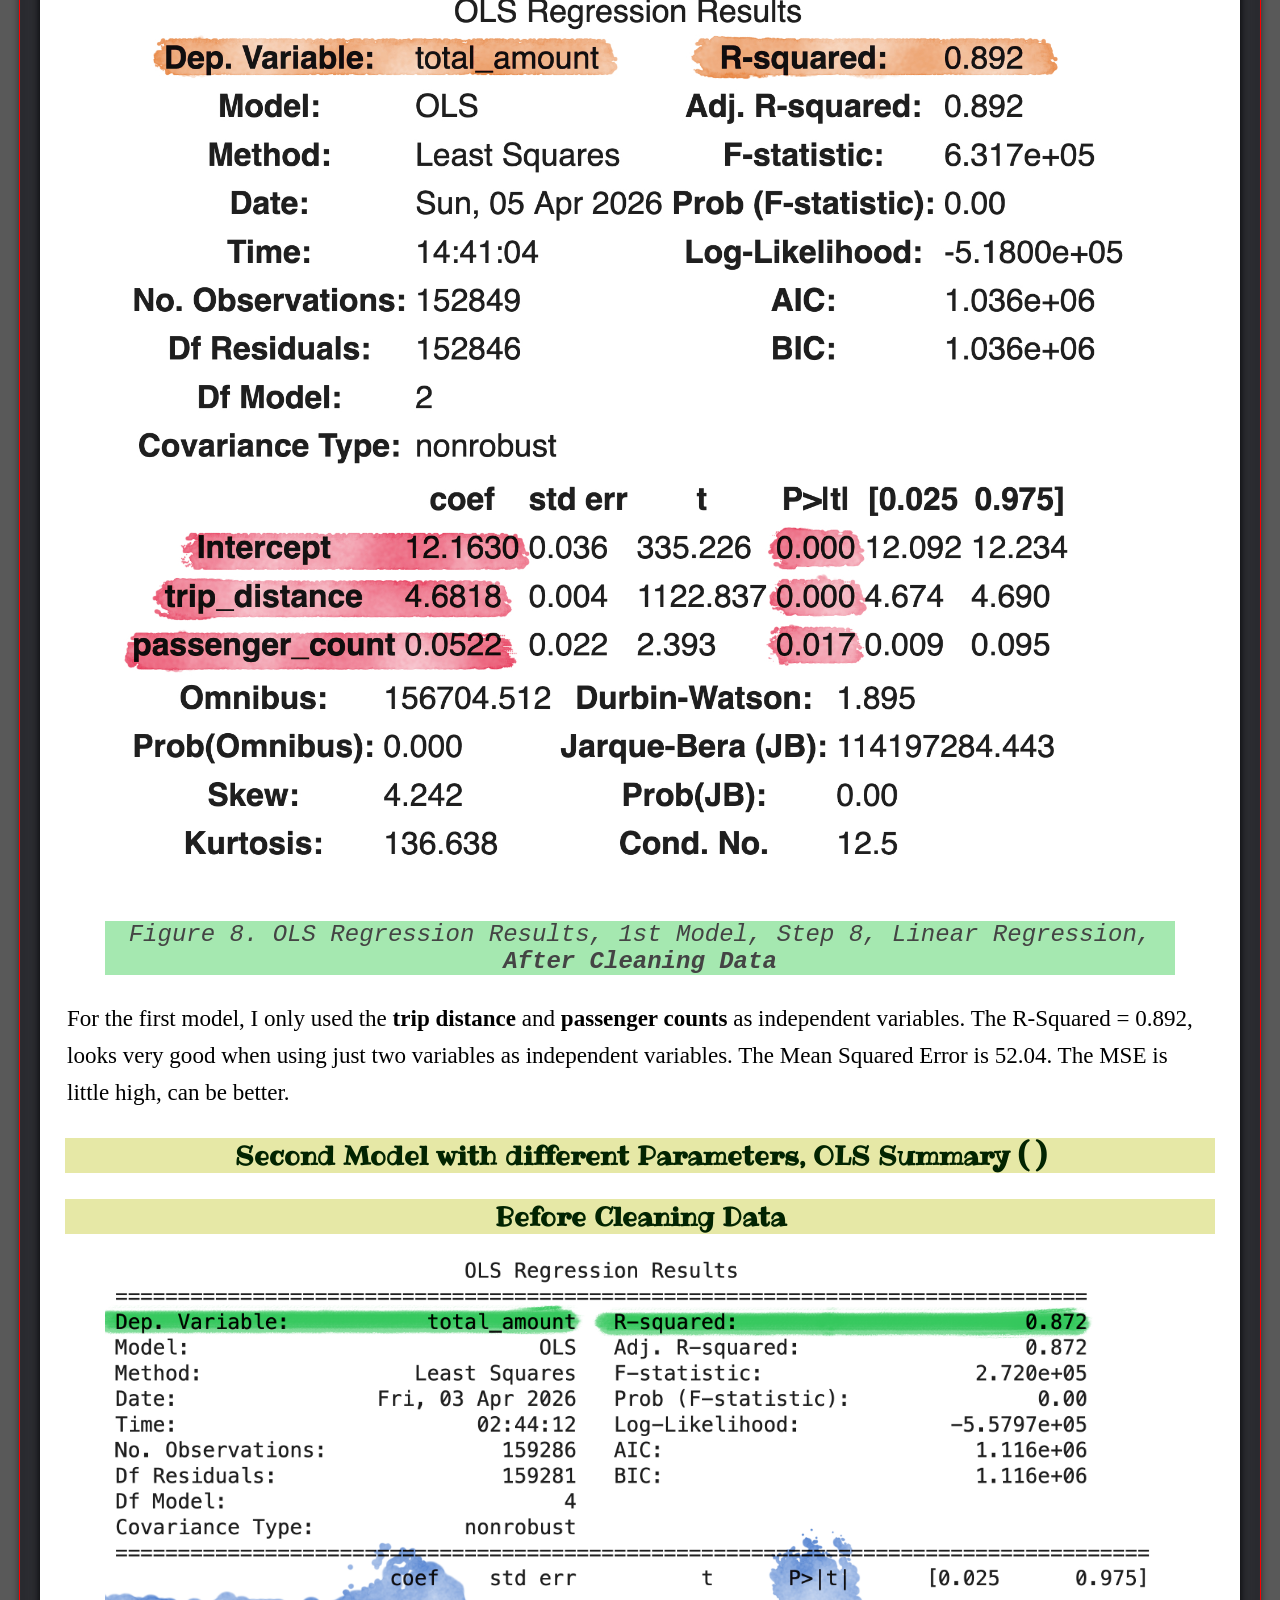
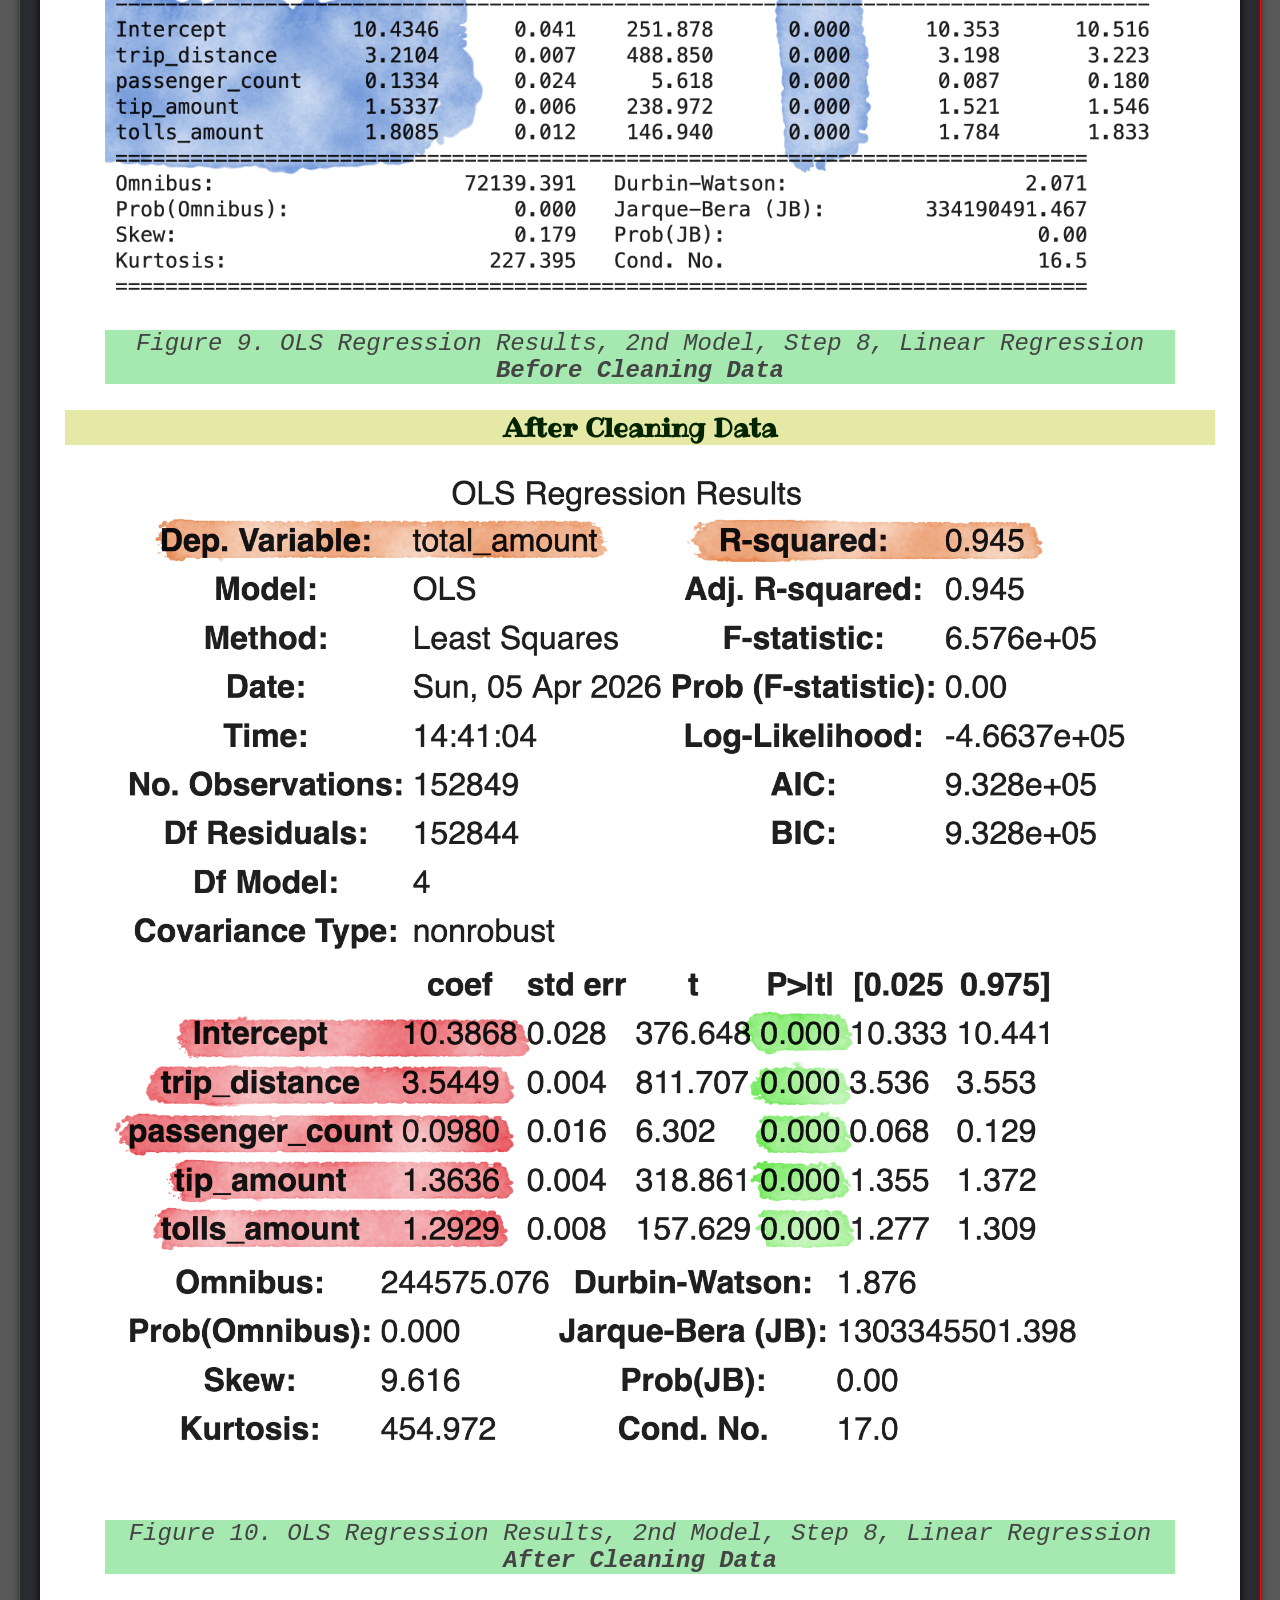
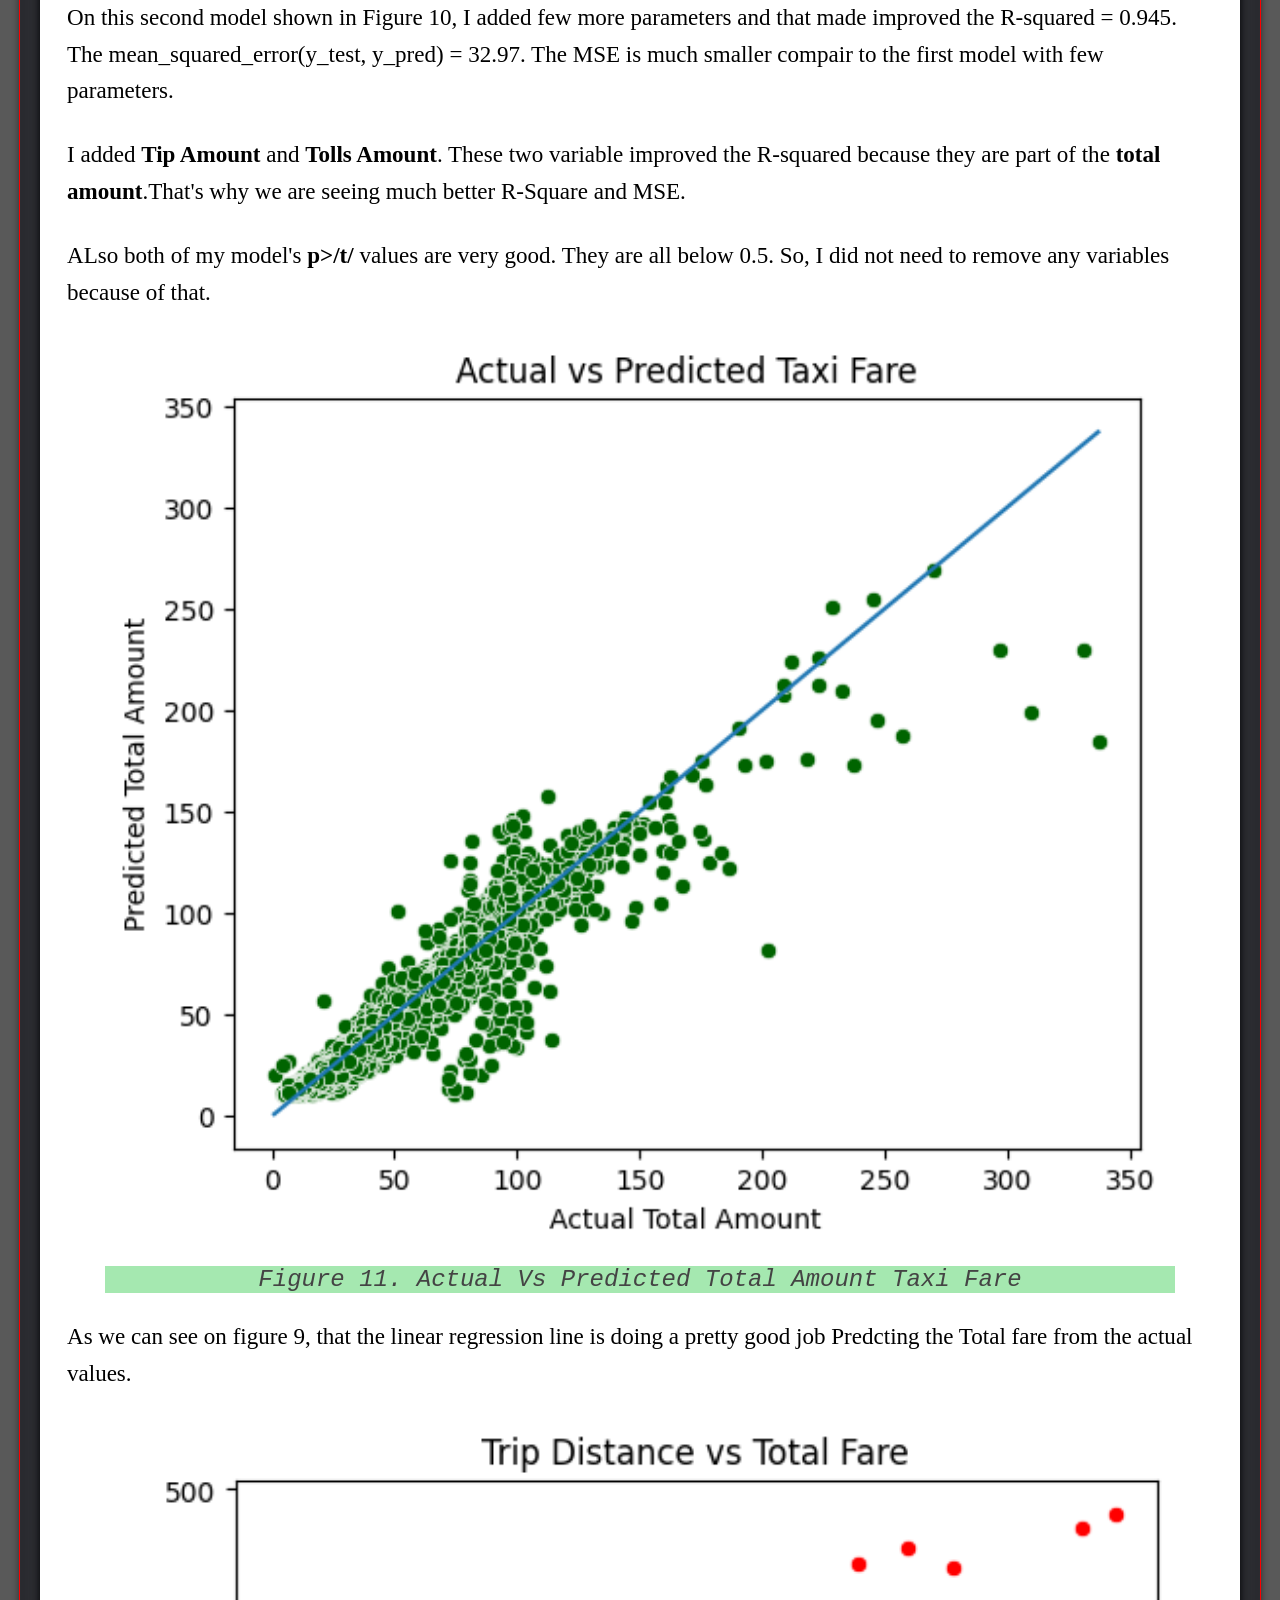
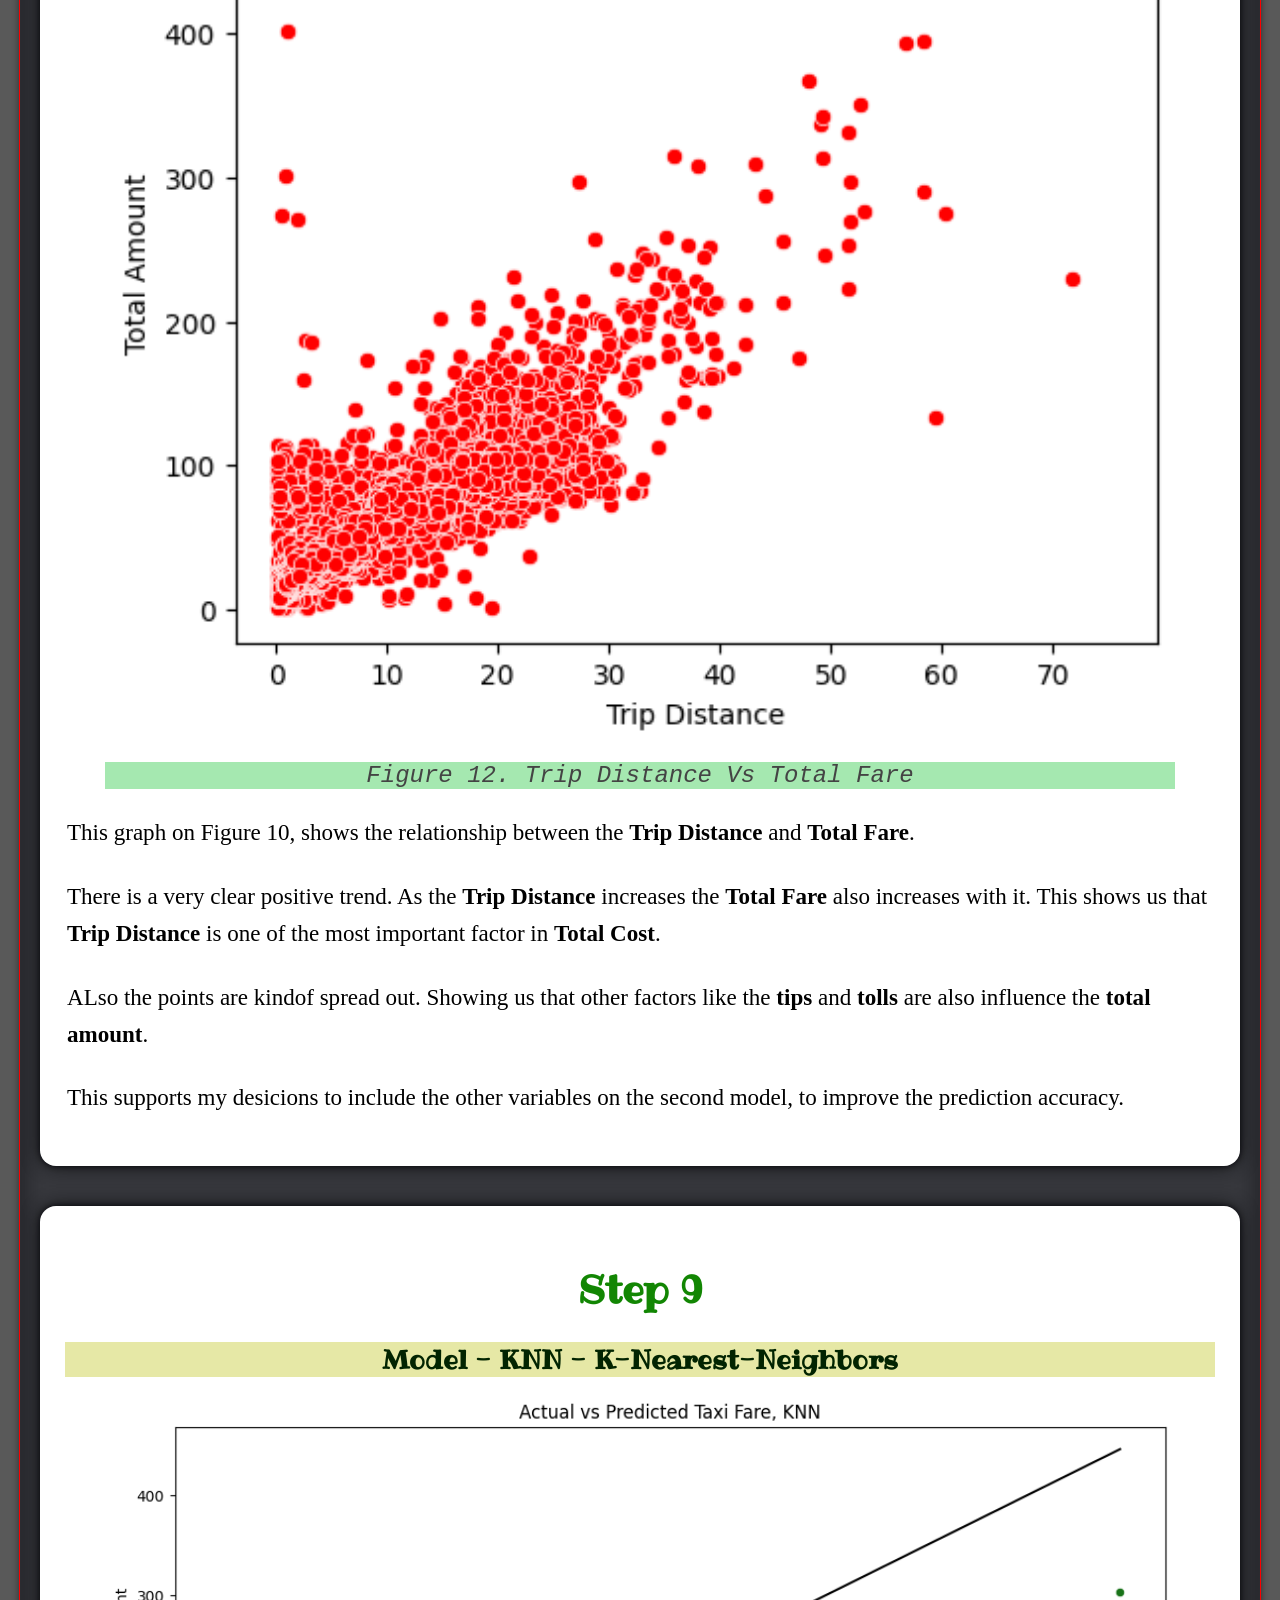
==== commit 28bc3e16: "Final Almost Done" ====
--- a/milestone1.html
+++ b/milestone1.html
@@ -420,6 +420,103 @@
 
 </main>
 
+<h3 class = "mile-h3">
+     ▽ Final Milestone ↓</h3>
+
+<main class="milestone-main"> 
+        <section class = "content-section">
+        <div class=" section-text">
+            <h1>
+                Final Milestone -> Analysis ⇣
+            </h1>
+            <h2>
+                Step 10
+            </h2>
+            <h3>
+                SNS Heatmap
+            </h3>
+
+            <p> corr = data2[["trip_distance", "tip_amount", "tolls_amount", "passenger_count", "total_amount"]].corr() </p>
+            <p>
+                sns.heatmap(corr, annot = True, cmap = "coolwarm")
+            </p>
+            <div class="section-image">
+                <figure>
+                    <img src="Files/heatmap.png" alt="SNS Heatmap of the Taxi Data">
+                    <figcaption>Figure 15. SNS Heatmap of the Taxi Data</figcaption>
+                </figure>
+            </div>
+        <p>
+            In this step 10, I used few important quantitative variables of the taxi data and created a SNS heatmap. 
+        </p>
+        <p>
+            The trip distance and the total amount has the highest amount of correlation. 
+            That make sence, the taxi will make more money the farther he/she driver.
+        </p>
+        <P>
+            The SNS heatmap shows the correlation between two variables. 1 is the strongest correlation, 
+            0 is weak or no correlation and -1 is strong negative correlation. In our graph we do not have any 
+            negative correlation. All the 1's are same variables. 
+        </P>
+        <p>
+            One important thing that stand out on my graph,
+            is that passenger count do have any good correlation
+            with any other quantitative variables. The second place is the tip amount. 
+            Other than passenger count and tip amount all the other variables and 
+            fairly good correlation one another.
+        </p>
+        <p>
+            Also there is a positive correlation between tip amount and trip distance. 
+            This shows that people tend to leave larger tips when travling a long distance.
+            But does not have a good correlation with passenger count. So, we can conclude that 
+            a larger group of people will not leave a learge tips. 
+        </p>
+    
+    </div>
+    </section>
+
+
+    <section class = "content-section">
+        <div class=" section-text">
+            <h2>
+                Step 11 ⇣
+            </h2>
+            <h3>
+                SNS BoxPlot of Taxi Data
+            </h3>
+
+            <p>
+                sns.boxplot(x="passenger_count", y="total_amount", data=data2)
+            </p>
+            <div class="section-image">
+                <figure>
+                    <img src="Files/boxmap.png" alt="Figure 15. SNS Boxplot of passenger count & Total Amount">
+                    <figcaption>Figure 15. SNS Boxplot of passenger Counts & Total Amount</figcaption>
+                </figure>
+            </div>
+
+            <p>
+                This box plot supports my heatmap above. That passenger counts
+                does not strongely affect the total amount.
+            </p>
+            <p>
+                If you look at the box sizes on this graph, you can see that all the boxes are the same 
+                size for 1 - 6 passengers. 
+            </p>
+            <p>
+                All the blacks dots are outliers. Mostely long distance trips. 
+                For passenger 1, they might be expensive airports rides. 
+            </p>
+
+
+        </div>
+    </section>
+
+
+</main>
+
+
+
 
    
 
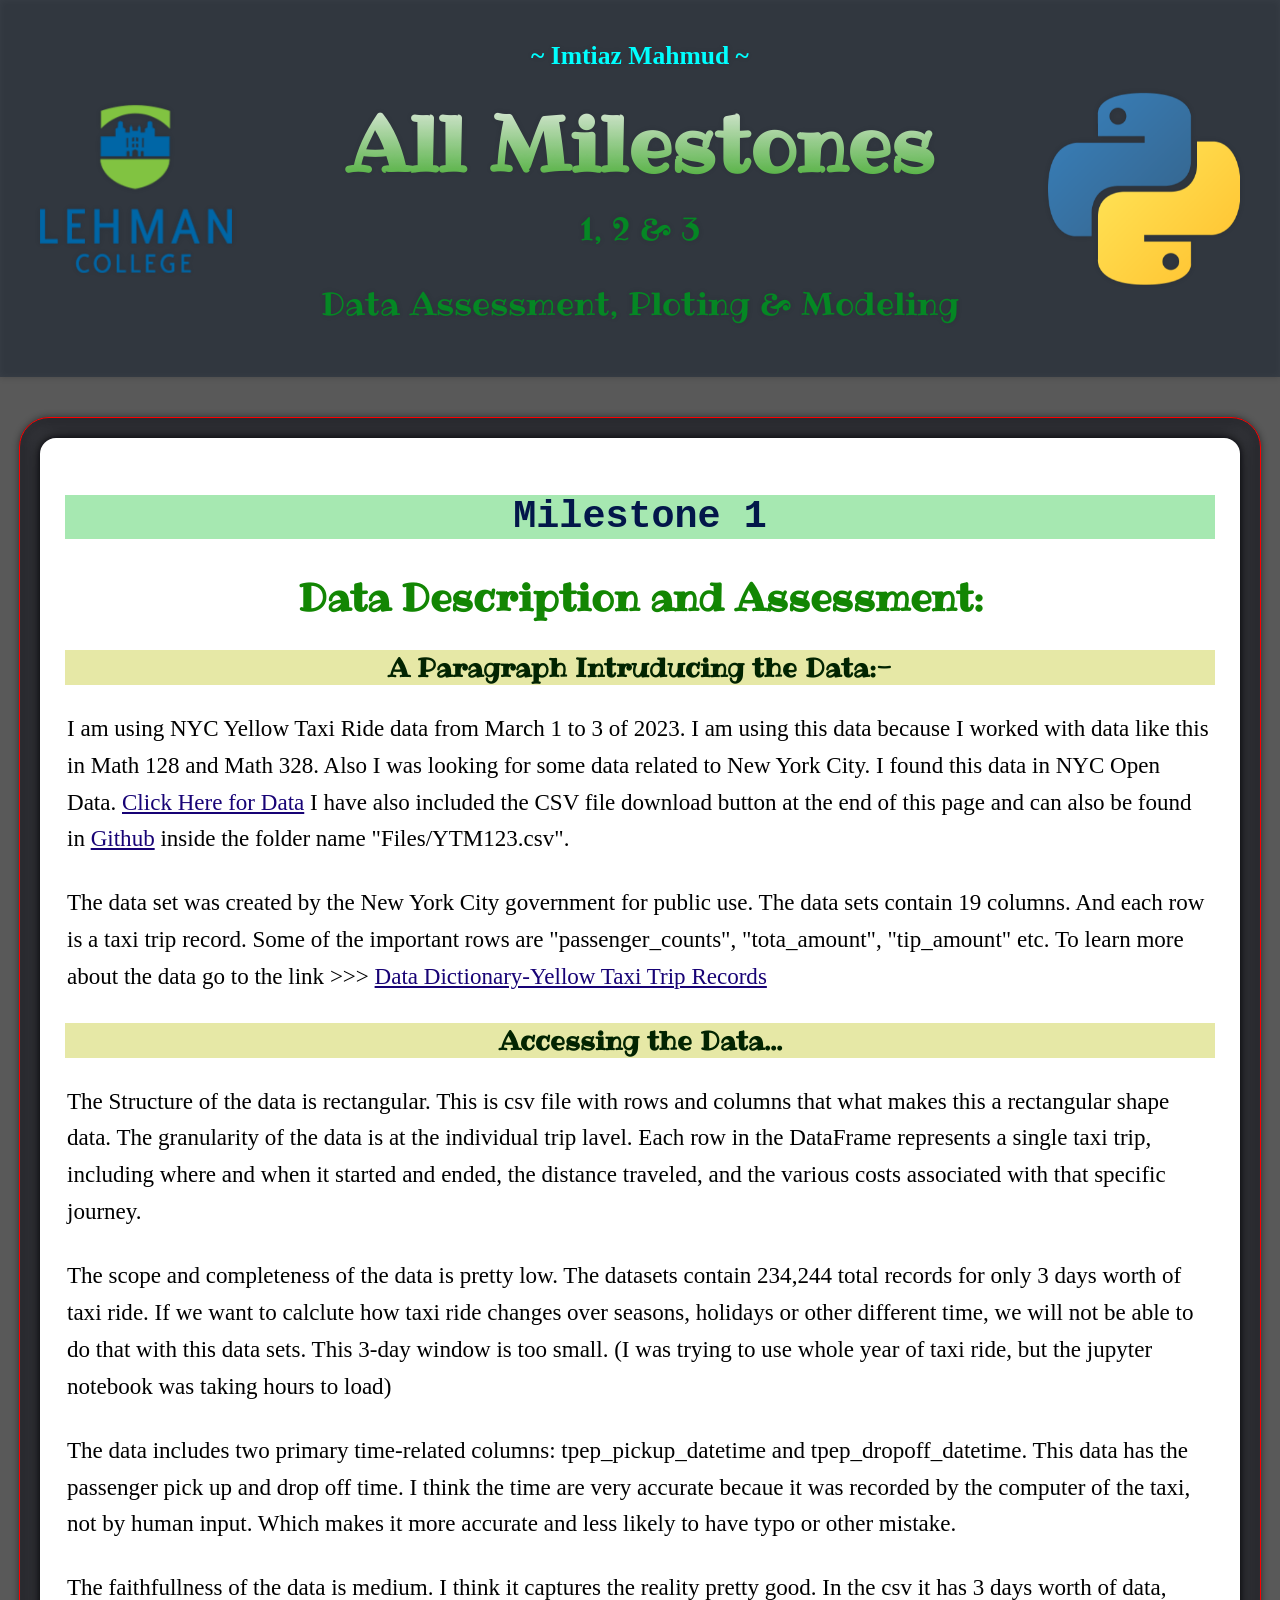
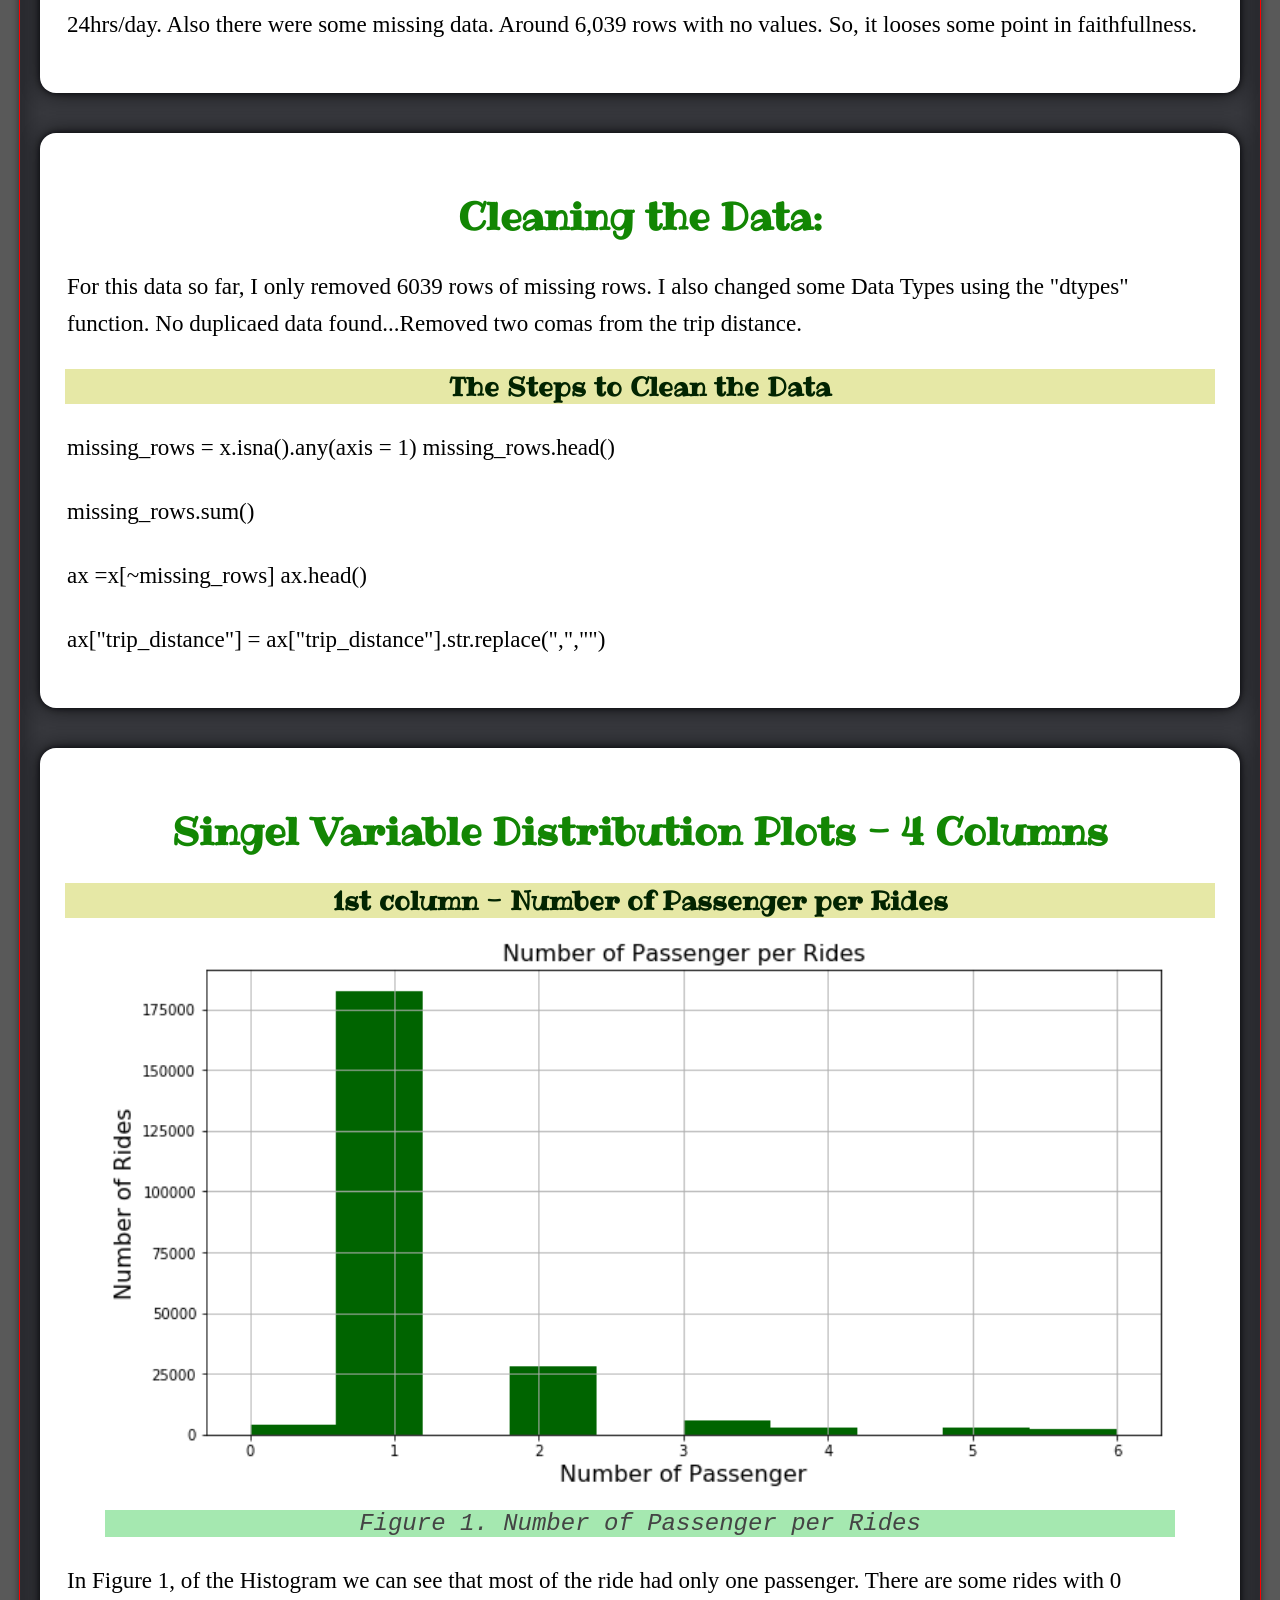
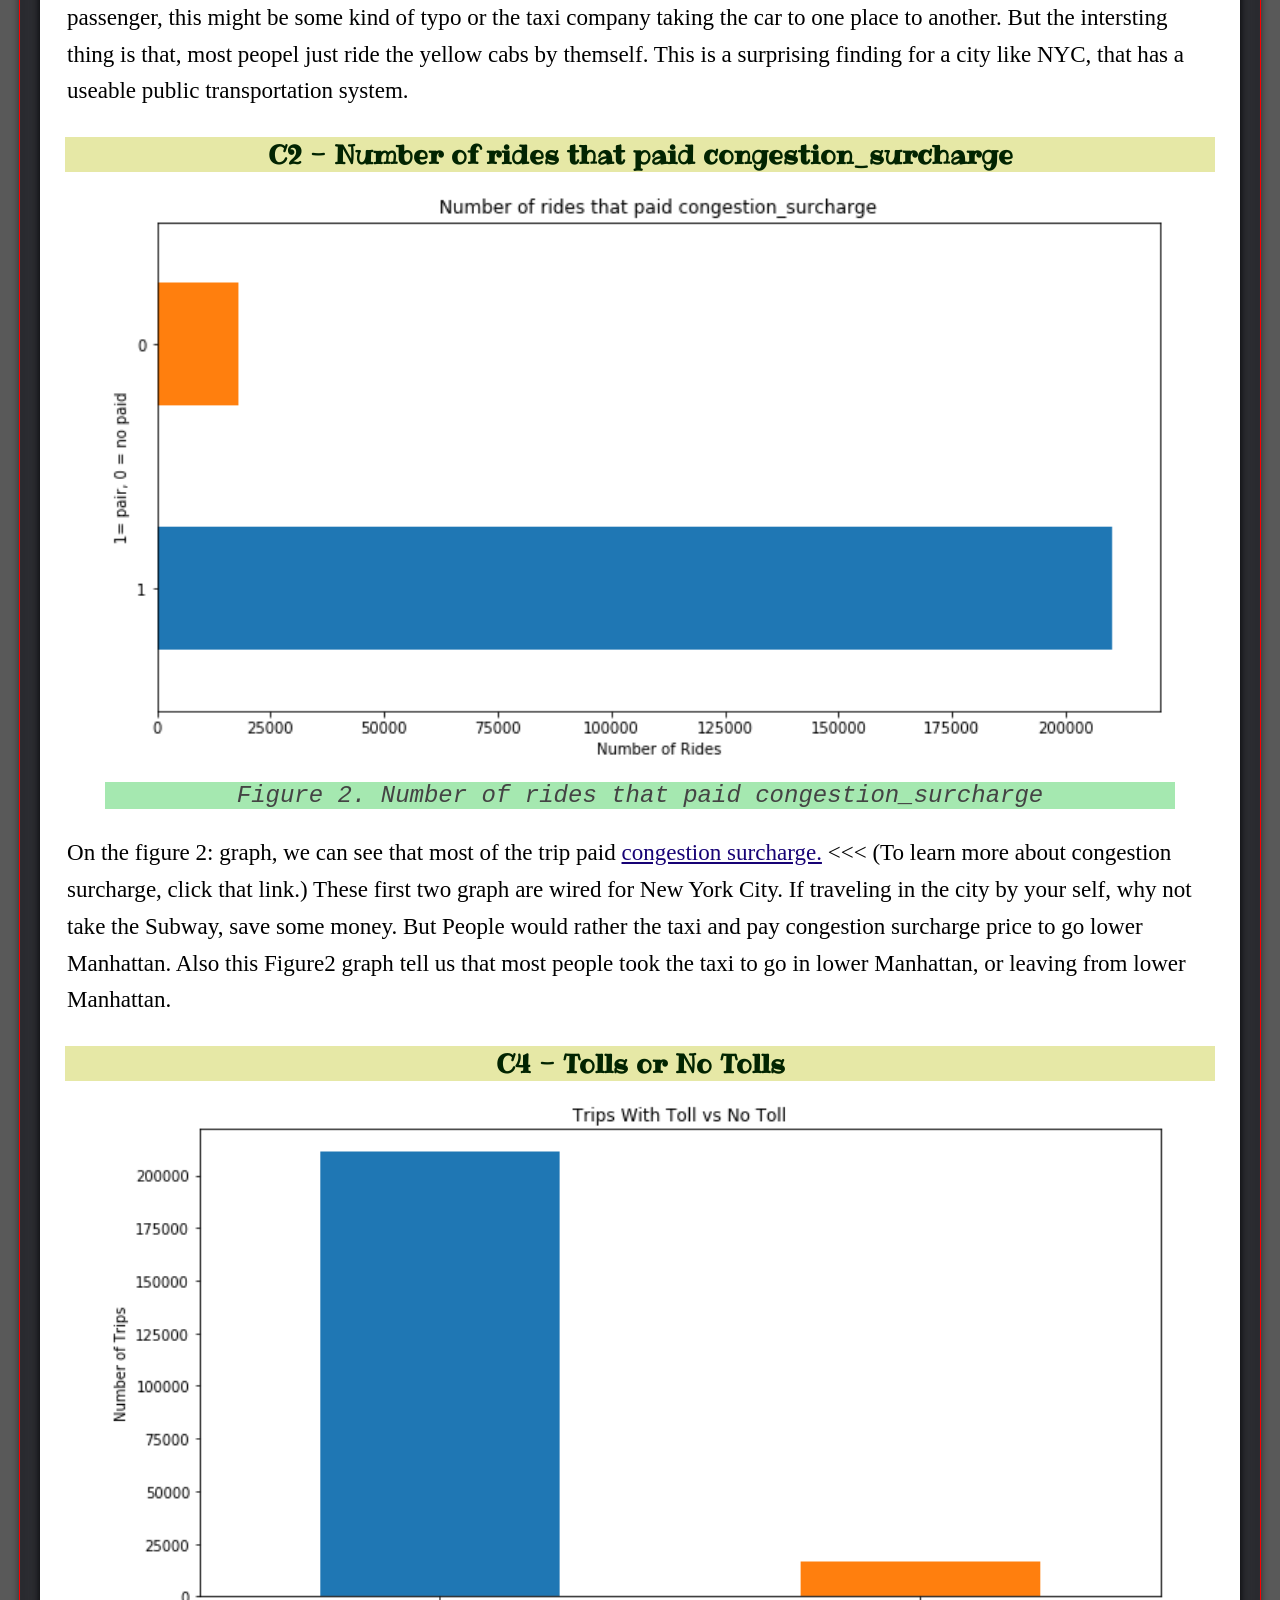
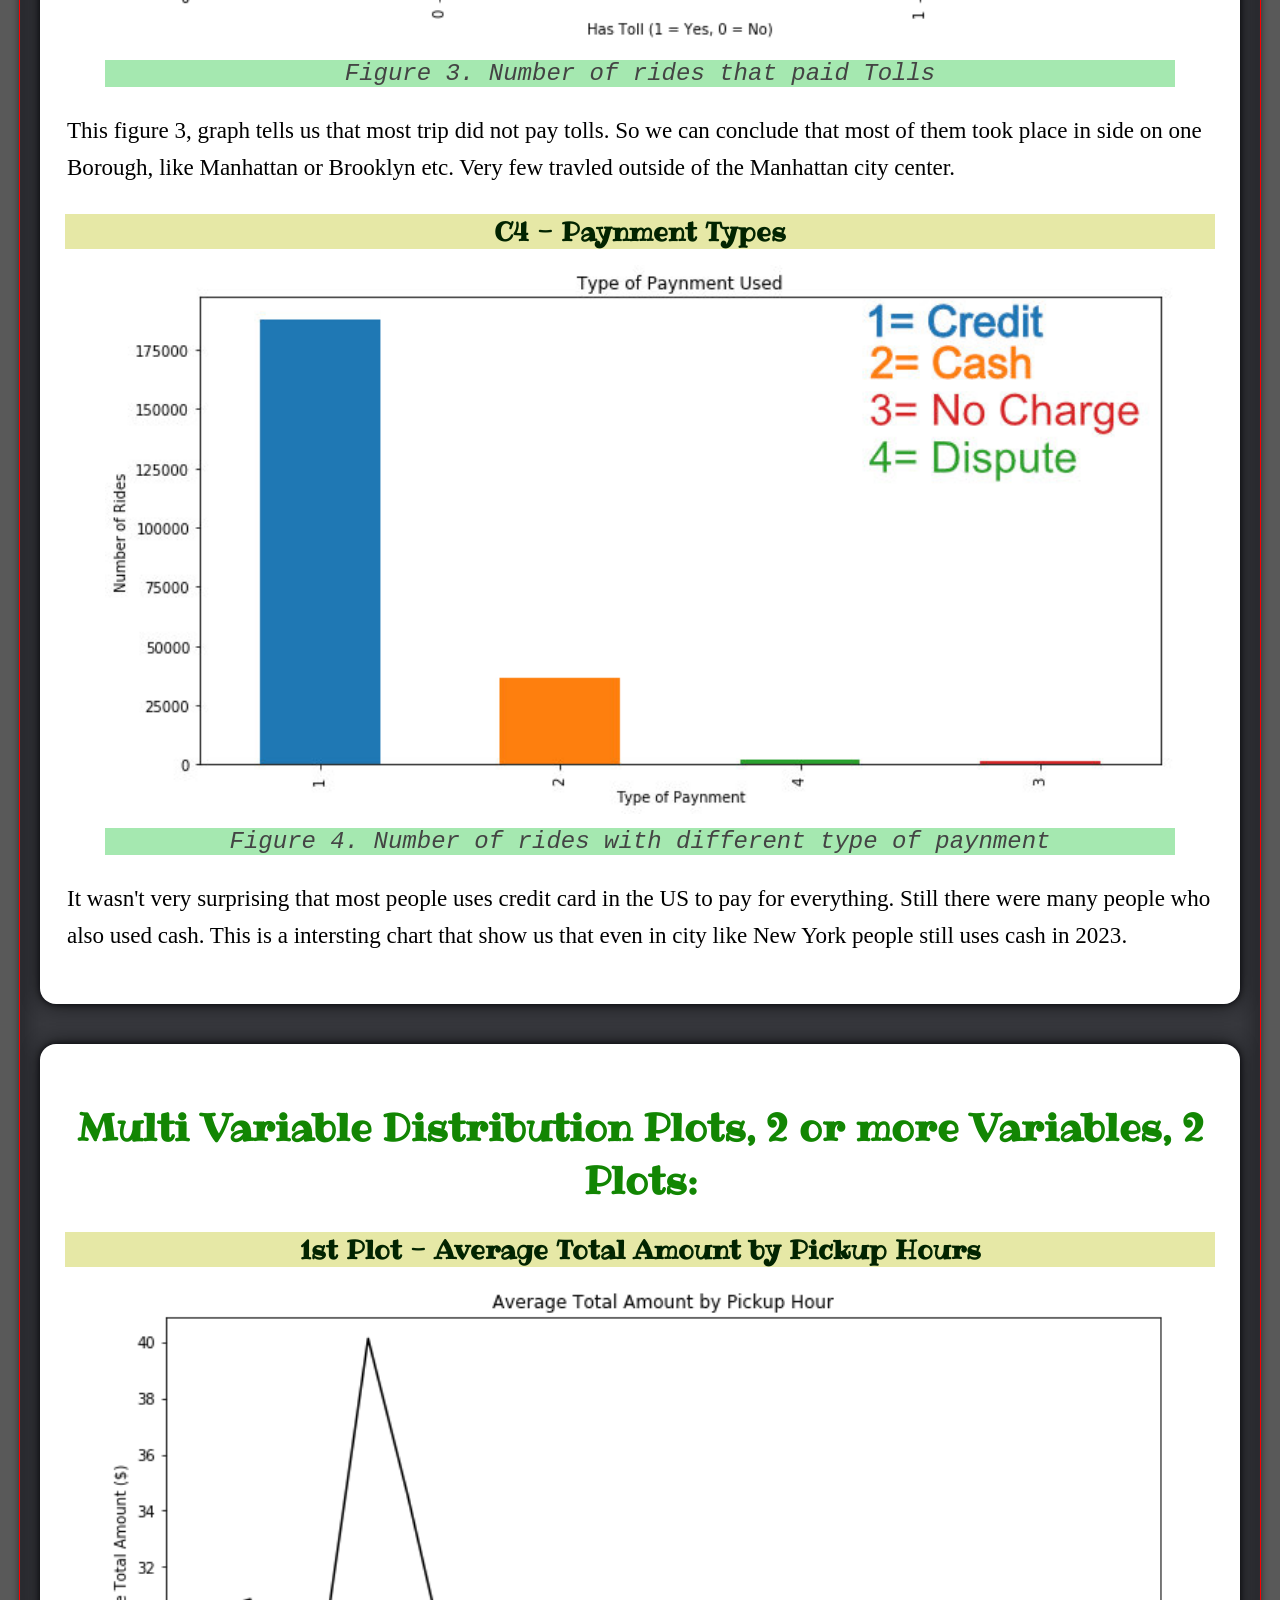
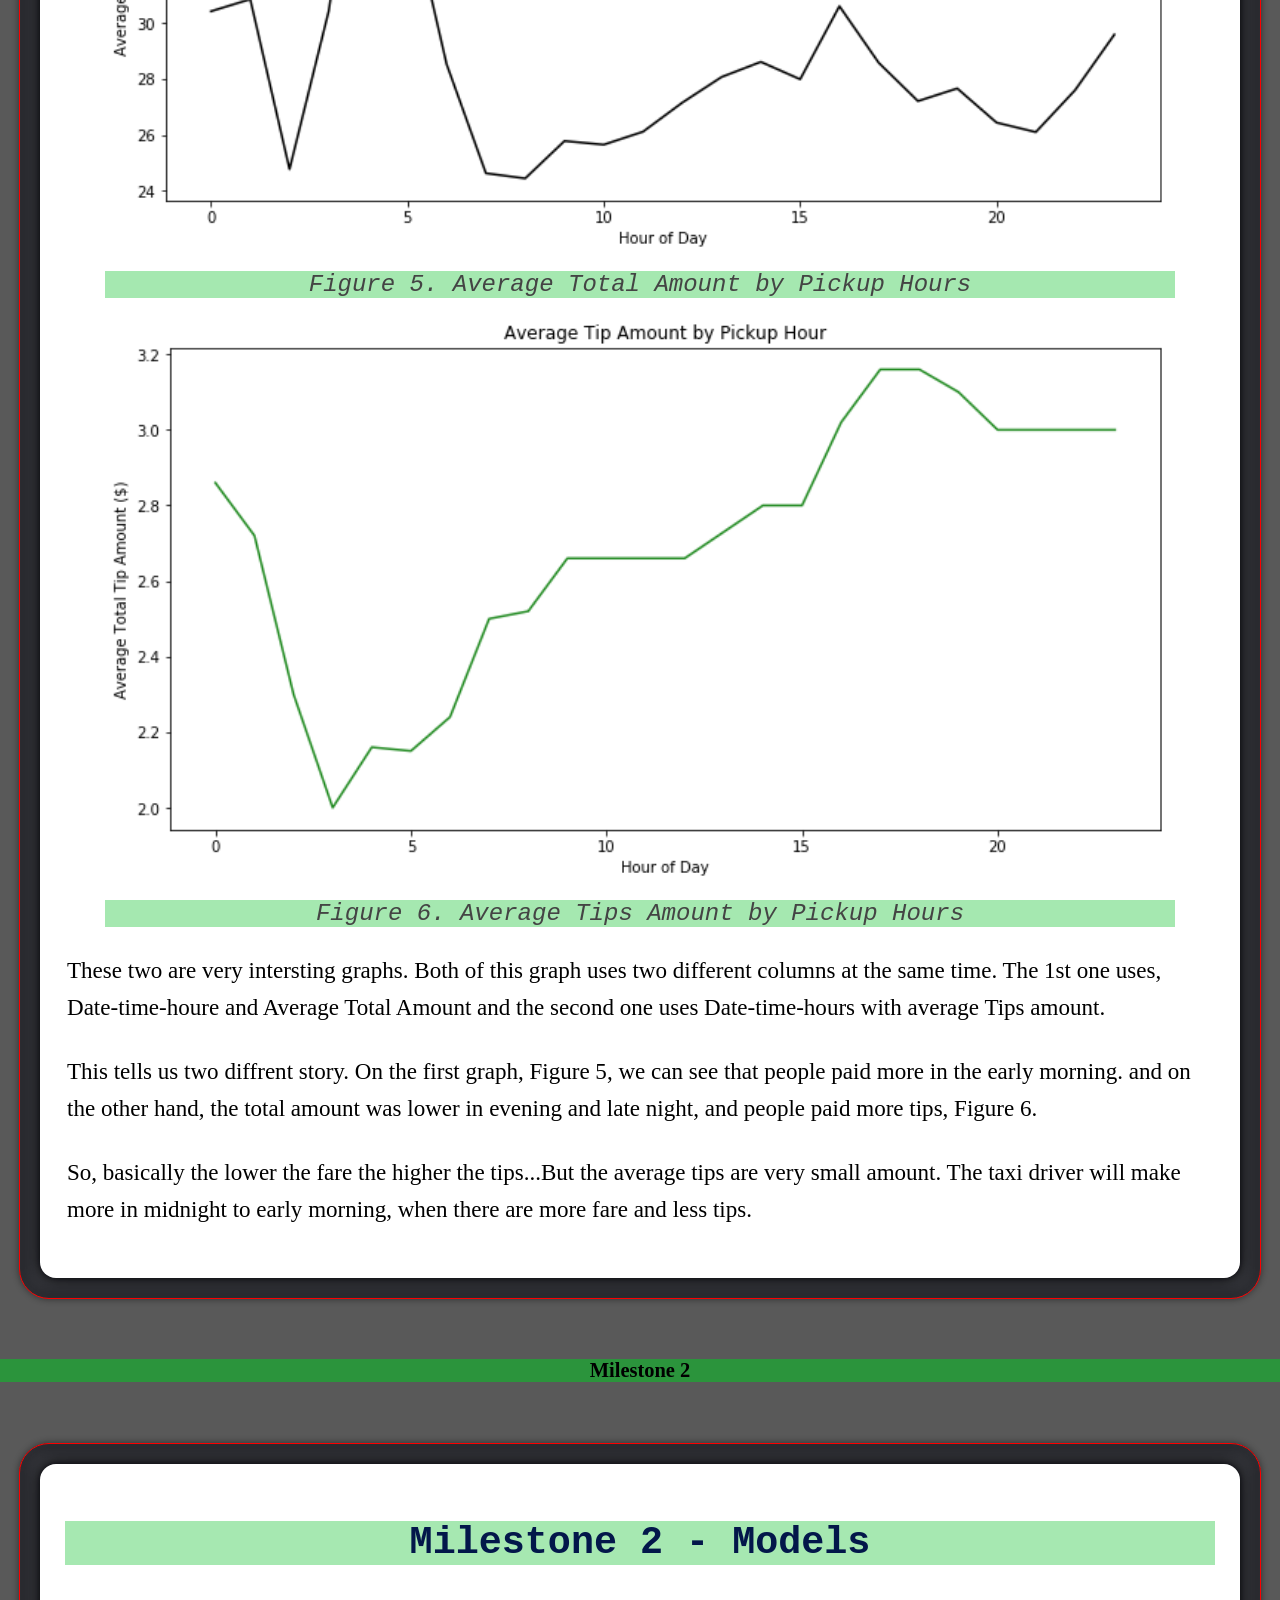
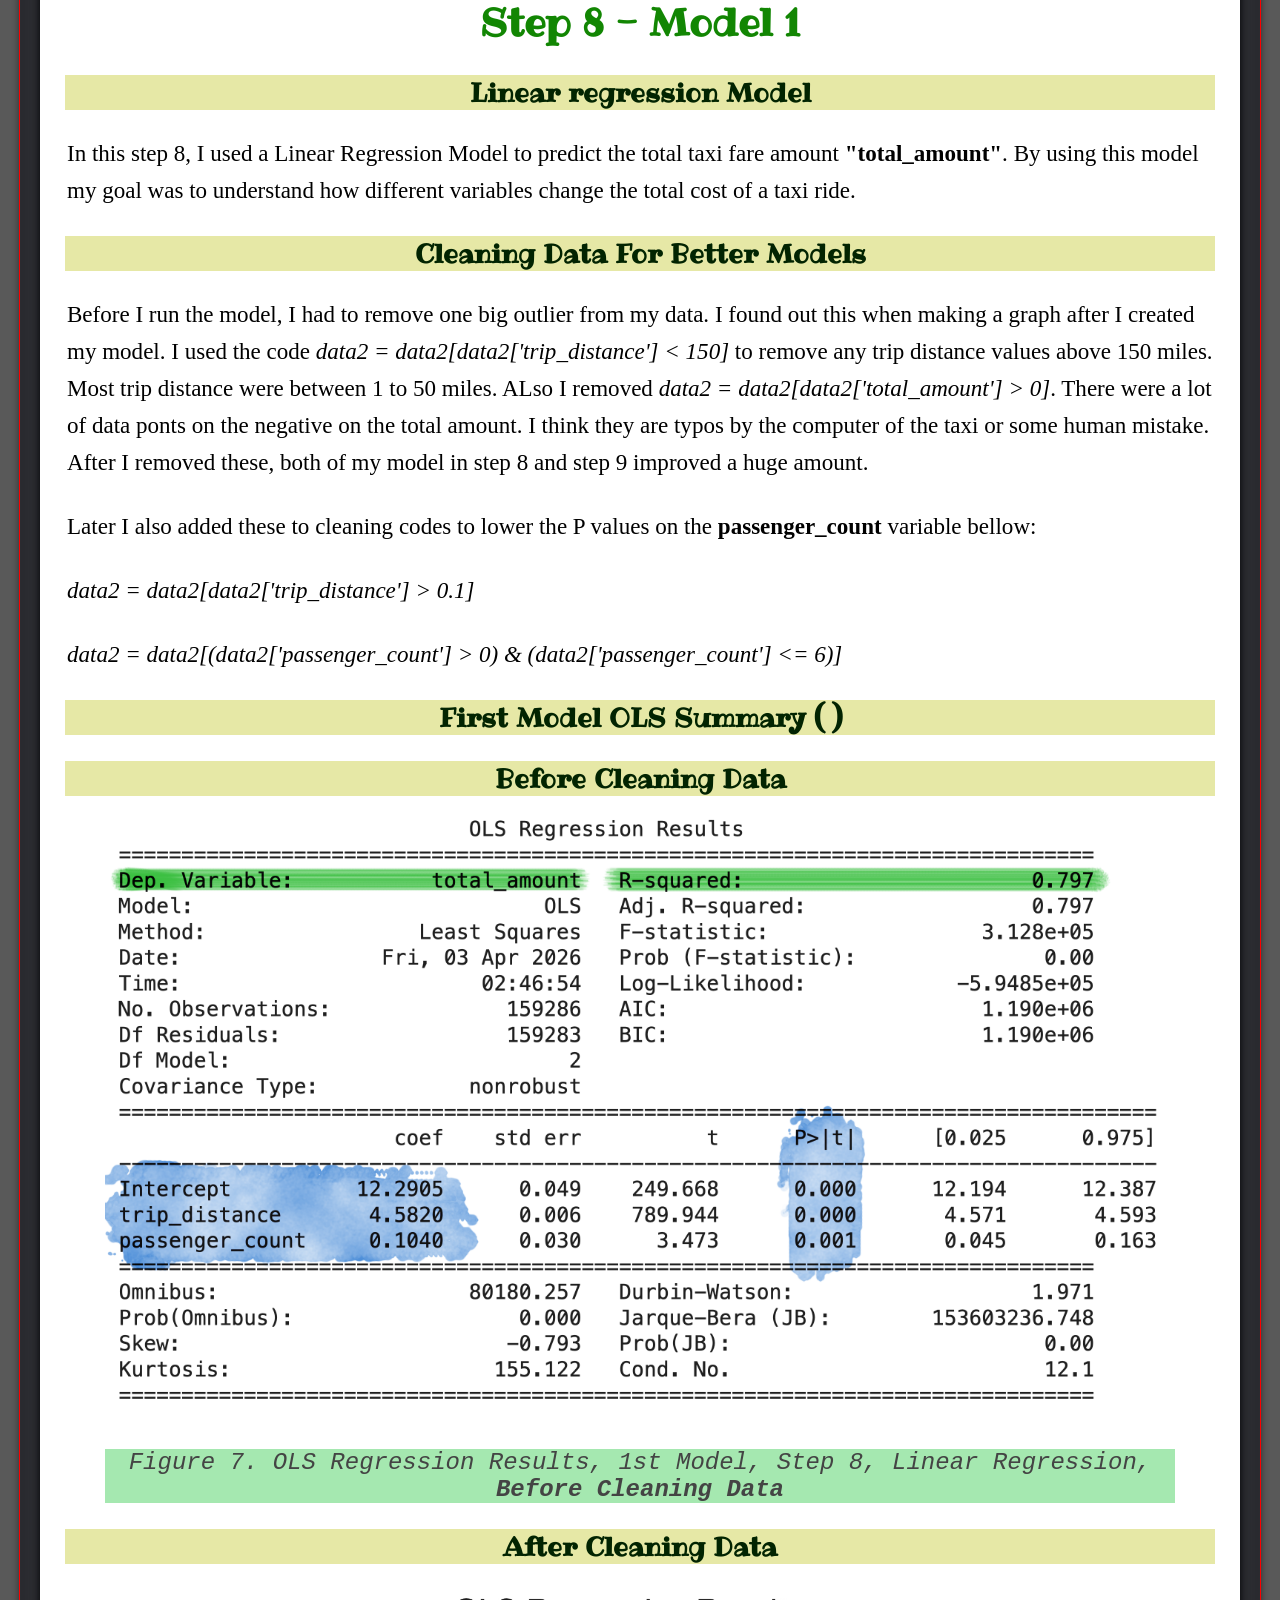
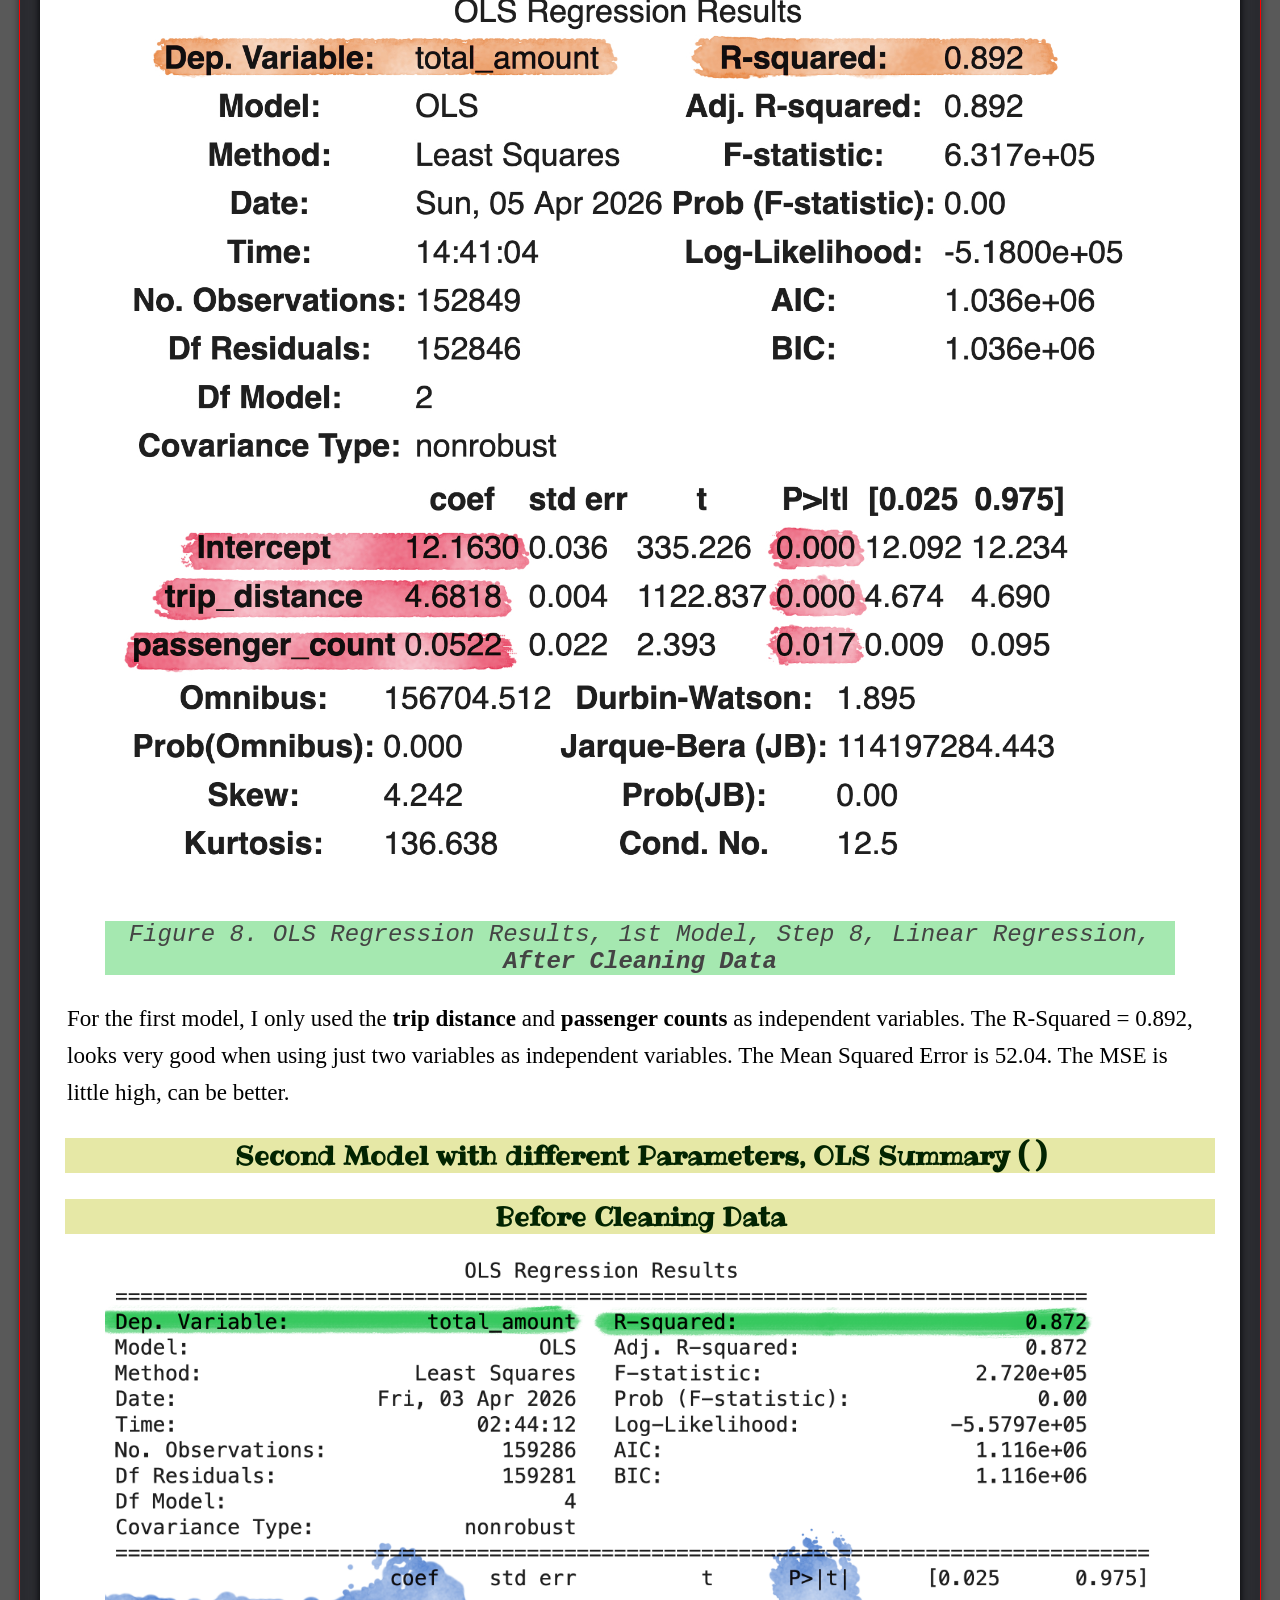
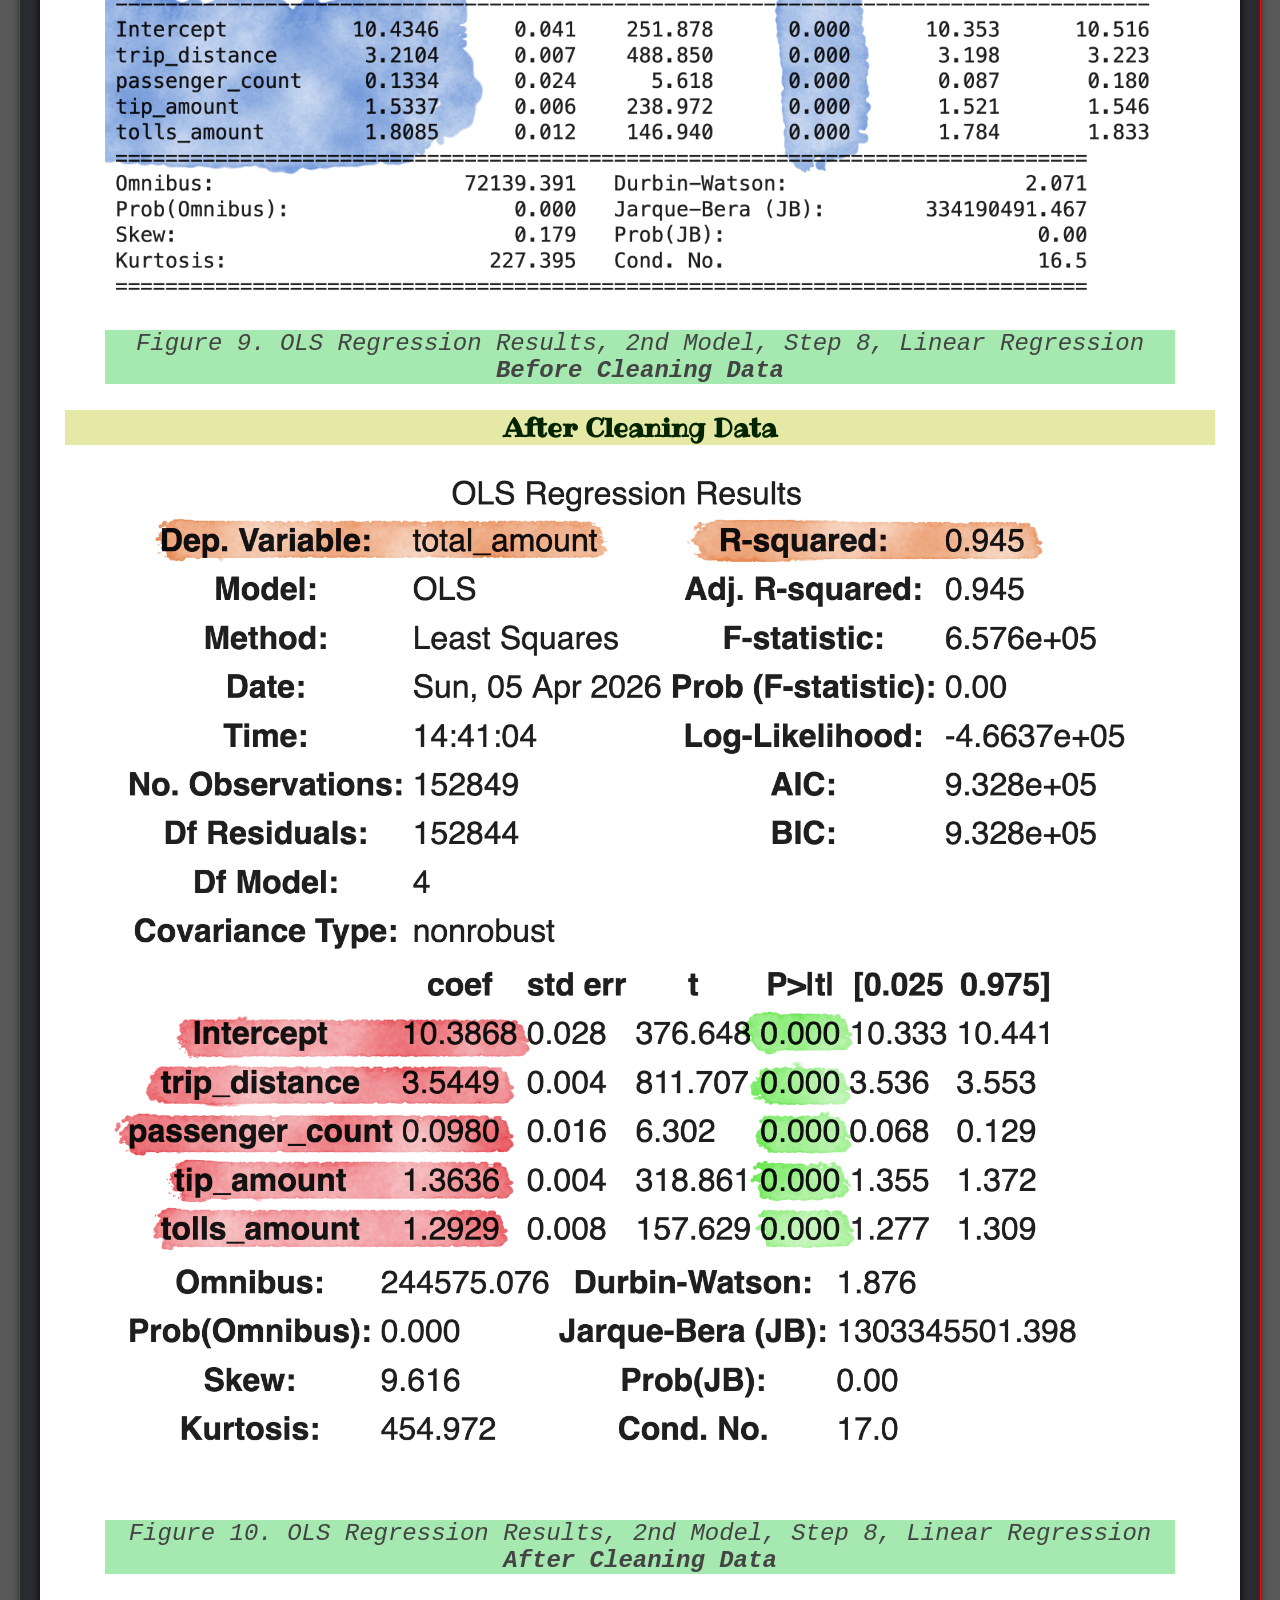
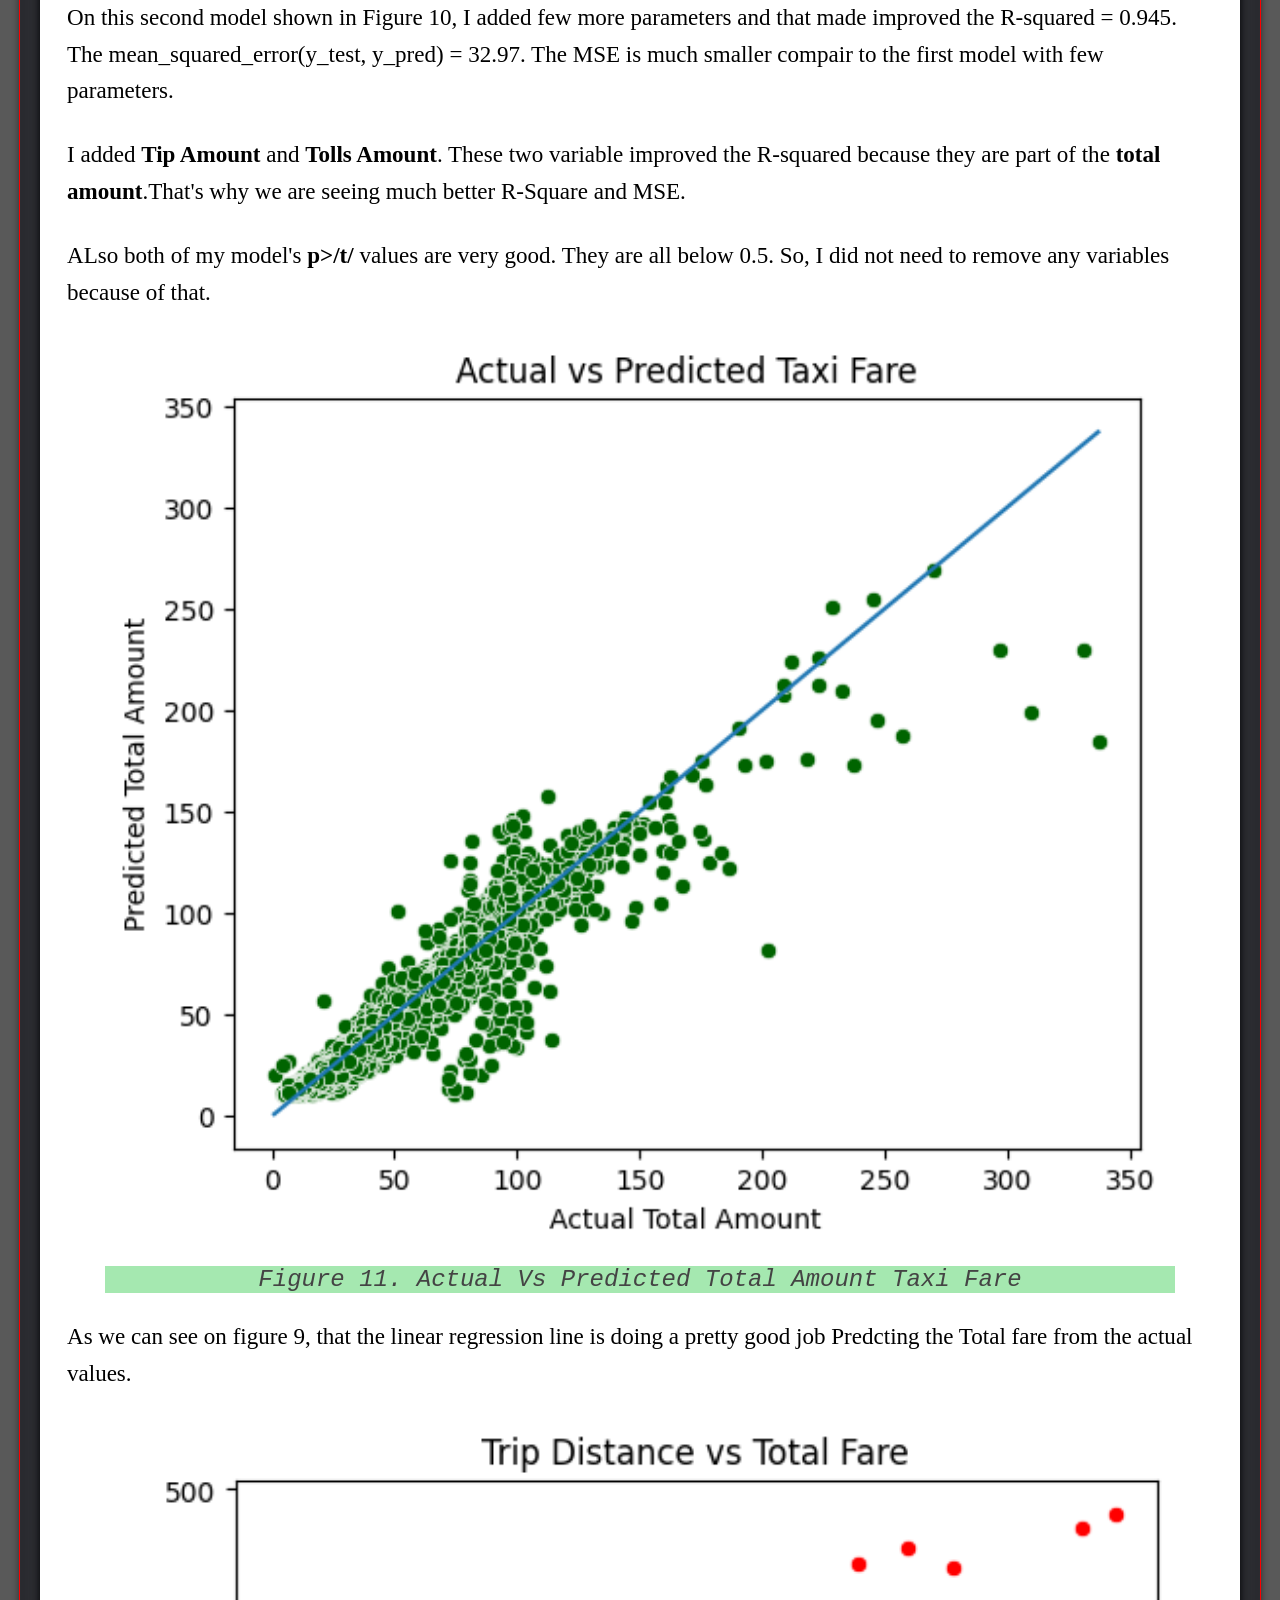
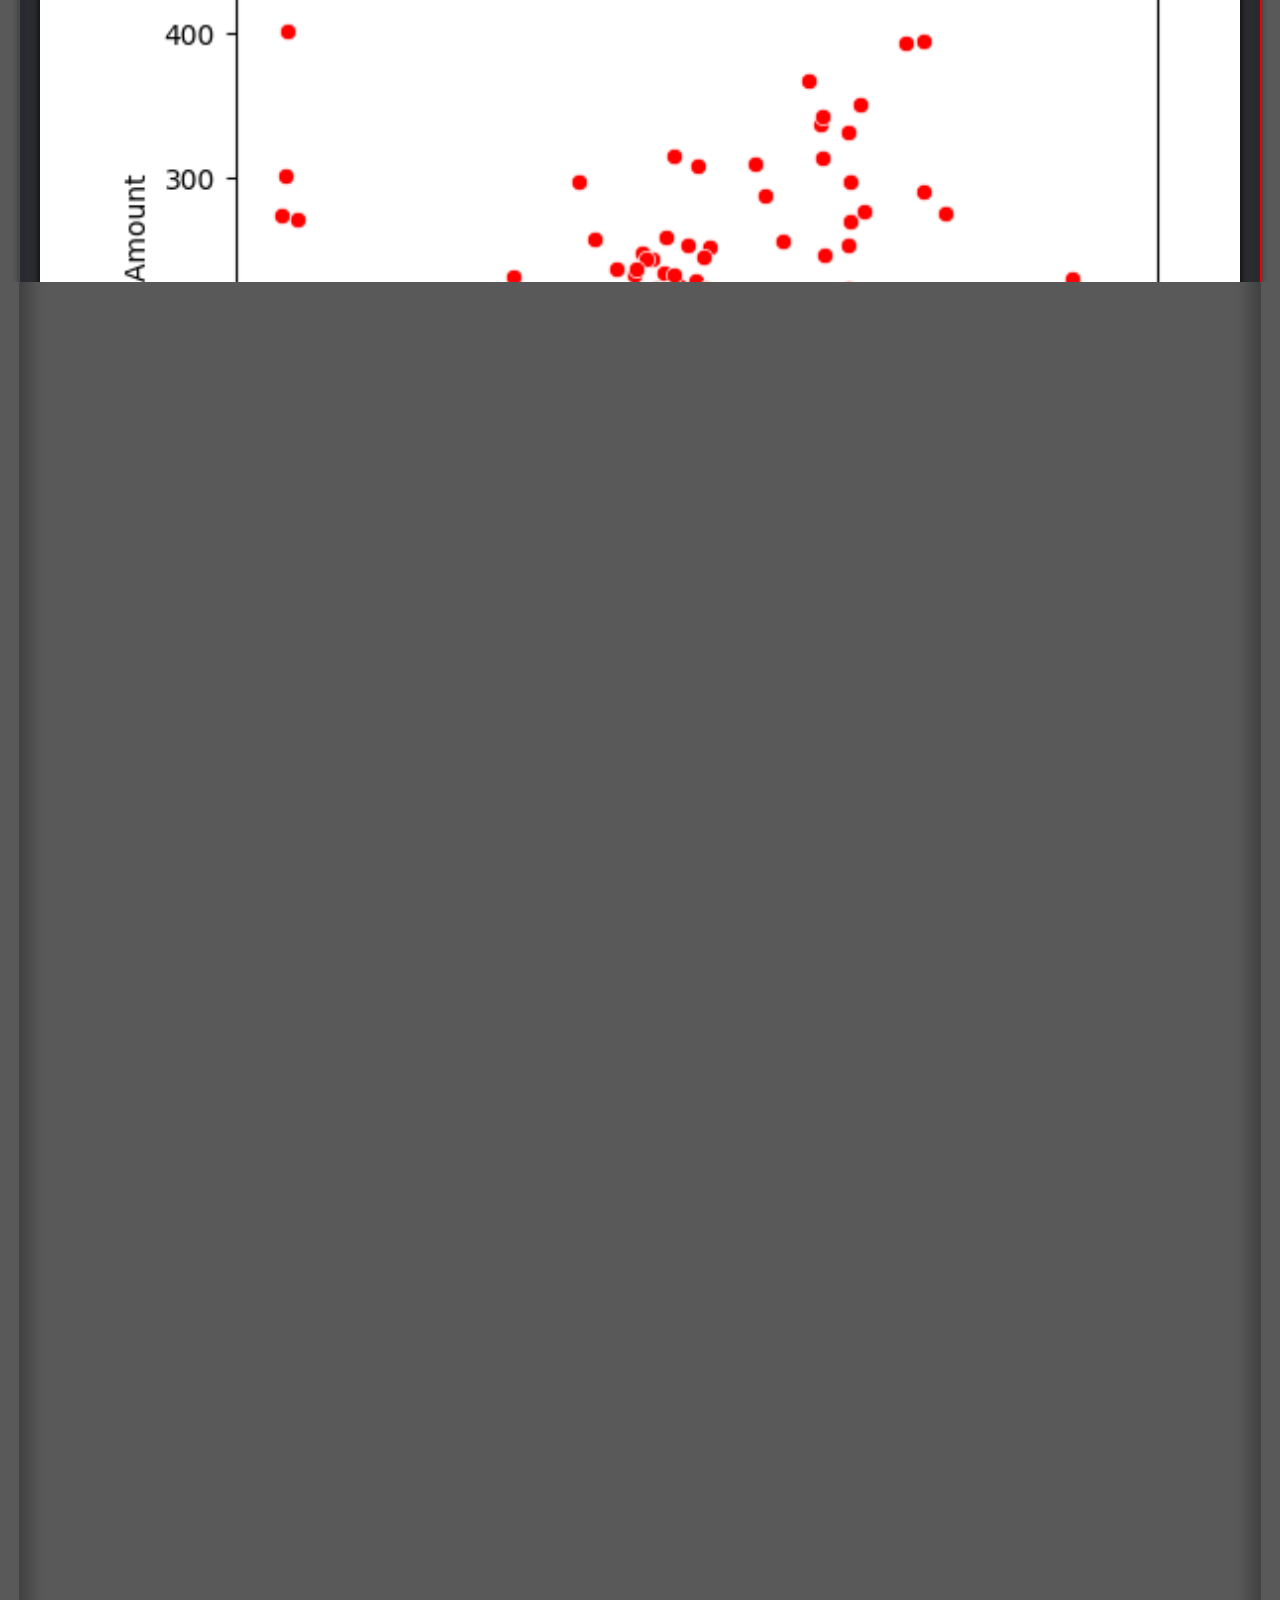
==== commit 1b6ce4af: "Final Done" ====
--- a/milestone1.html
+++ b/milestone1.html
@@ -9,6 +9,8 @@
 <link rel="preconnect" href="https://fonts.googleapis.com">
 <link rel="preconnect" href="https://fonts.gstatic.com" crossorigin>
 <link href="https://fonts.googleapis.com/css2?family=Ribeye&display=swap" rel="stylesheet">
+
+<link rel="icon" type="image/png" sizes="32x32" href="File_2/fb2.png">
 
 
 
@@ -338,7 +340,7 @@
                 </figure>
 
             <p>
-                This graph on Figure 10, shows the relationship between the <b>Trip Distance</b> and <b> Total Fare</b>.   
+                This graph on Figure 12, shows the relationship between the <b>Trip Distance</b> and <b> Total Fare</b>.   
 
             </p>
             <p>
